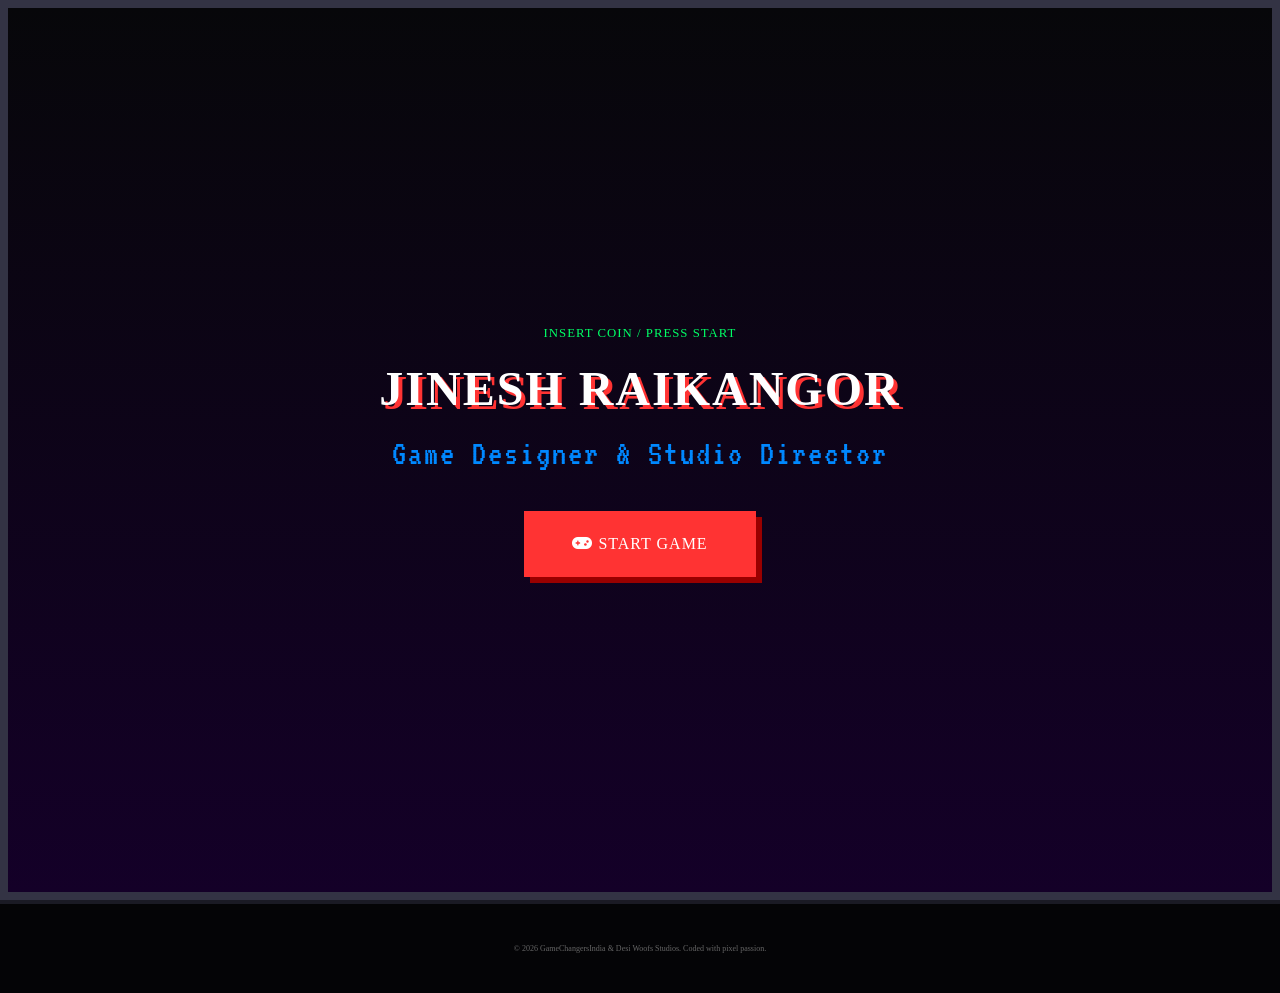
==== index.html @ b6e670d2 "push" ====
<!DOCTYPE html>
<html lang="en">
<head>
    <meta charset="UTF-8">
    <meta name="viewport" content="width=device-width, initial-scale=1.0">
    <title>Jinesh Raikangor | Game Designer & Developer RPG Portfolio</title>
    <link rel="stylesheet" href="style.css">
    <link rel="stylesheet" href="https://cdnjs.cloudflare.com/ajax/libs/font-awesome/6.4.0/css/all.min.css">
</head>
<body>

    <audio id="coin-sound" src="https://assets.mixkit.co/active_storage/sfx/2869/2869-preview.mp3"></audio>
    <audio id="select-sound" src="https://assets.mixkit.co/active_storage/sfx/2571/2571-preview.mp3"></audio>
    <audio id="level-up" src="https://assets.mixkit.co/active_storage/sfx/2703/2703-preview.mp3"></audio>

    <div id="start-screen" class="arcade-screen">
        <div class="start-content animate-float">
            <span class="pixel-sub animate-blink">INSERT COIN / PRESS START</span>
            <h1>JINESH RAIKANGOR</h1>
            <p>Game Designer & Studio Director</p>
            <button id="start-btn" class="arcade-btn"><i class="fa-solid fa-gamepad"></i> START GAME</button>
        </div>
    </div>

    <div id="main-hub" class="main-hub hidden animate-fade-in">
        
        <header class="hud-header pixel-box">
            <div class="hud-item player-tag"><i class="fa-solid fa-user"></i> LVL: Dev Director</div>
            
            <div class="hud-item xp-container">
                <span class="xp-label">XP:</span>
                <div class="xp-bar-bg">
                    <div id="xp-fill" class="xp-bar-fill" style="width: 0%;"></div>
                </div>
                <span id="xp-counter" class="xp-num">0%</span>
            </div>

            <div class="hud-item health">
                <i class="fa-solid fa-heart" style="color: #ff3b30;"></i>
                <i class="fa-solid fa-heart" style="color: #ff3b30;"></i>
                <i class="fa-solid fa-heart" style="color: #ff3b30;"></i>
            </div>
        </header>

        <main class="level-grid">
            
            <div class="level-node pixel-box" onclick="activateSection('profile-node', 'profile-modal')">
                <div class="node-icon"><i class="fa-solid fa-id-card"></i></div>
                <h3>PLAYER STATS (CV)</h3>
                <span id="profile-node" class="node-status">LOCKED</span>
            </div>

            <div class="level-node special-node pixel-box" onclick="activateSection('pitch-node', 'pitch-modal')">
                <div class="node-icon"><i class="fa-solid fa-clapperboard"></i></div>
                <h3>PITCH / INTRO DECK</h3>
                <span id="pitch-node" class="node-status">LOCKED</span>
            </div>

            <div class="level-node pixel-box" onclick="activateSection('xp-node', 'xp-modal')">
                <div class="node-icon"><i class="fa-solid fa-timeline"></i></div>
                <h3>QUEST LOG (XP)</h3>
                <span id="xp-node" class="node-status">LOCKED</span>
            </div>

            <div class="level-node pixel-box" onclick="activateSection('games-node', 'games-modal')">
                <div class="node-icon"><i class="fa-solid fa-headset"></i></div>
                <h3>INVENTORY (IPs)</h3>
                <span id="games-node" class="node-status">LOCKED</span>
            </div>

            <div class="level-node pixel-box" onclick="activateSection('gallery-node', 'gallery-modal')">
                <div class="node-icon"><i class="fa-solid fa-images"></i></div>
                <h3>DESIGN GALLERY</h3>
                <span id="gallery-node" class="node-status">LOCKED</span>
            </div>

            <div class="level-node pixel-box" onclick="activateSection('podcast-node', 'podcast-modal')">
                <div class="node-icon"><i class="fa-solid fa-microphone-lines"></i></div>
                <h3>THE PODCAST</h3>
                <span id="podcast-node" class="node-status">LOCKED</span>
            </div>

            <div class="level-node pixel-box" onclick="activateSection('certs-node', 'certs-modal')">
                <div class="node-icon"><i class="fa-solid fa-award"></i></div>
                <h3>ACHIEVEMENTS</h3>
                <span id="certs-node" class="node-status">LOCKED</span>
            </div>

            <div class="level-node pixel-box" onclick="activateSection('test-node', 'test-modal')">
                <div class="node-icon"><i class="fa-solid fa-comment-dots"></i></div>
                <h3>TAVERN (NPCs)</h3>
                <span id="test-node" class="node-status">LOCKED</span>
            </div>

        </main>

        <footer class="arcade-footer pixel-box">
            <div class="social-links">
                <a href="https://www.linkedin.com/in/jinesh-raikangor" target="_blank" class="social-icon" title="LinkedIn"><i class="fa-brands fa-linkedin"></i></a>
                <a href="mailto:jineshraikangor88@gmail.com" class="social-icon" title="Email"><i class="fa-solid fa-envelope"></i></a>
            </div>
            <button onclick="openModal('contact-modal')" class="arcade-btn-alt"><i class="fa-solid fa-envelope"></i> TRANSMIT MESSAGE</button>
        </footer>

    </div>

    <div id="profile-modal" class="modal">
        <div class="modal-content pixel-box animate-pop">
            <span class="close-btn" onclick="closeModal('profile-modal')">&times;</span>
            <h2><i class="fa-solid fa-user"></i> Player Profile (CV)</h2>
            <div class="profile-content">
                <img src="public/Images/profile.jpg" alt="Jinesh Raikangor" class="profile-img">
                <div class="profile-text">
                    <p>Impact-driven social entrepreneur and game developer with a proven track record in creating purpose-led, culturally immersive games.</p>
                    <p>Founder of GameChangersIndia, combining game design with social innovation. Official Xbox Partner.</p>
                    <a href="path_to_your_cv.pdf" download="Jinesh_Raikangor_CV.pdf" class="arcade-btn" style="margin-top:20px; display:inline-block;"><i class="fa-solid fa-download"></i> GET RESUME</a>
                </div>
            </div>
        </div>
    </div>

    <div id="pitch-modal" class="modal">
        <div class="modal-content pixel-box wide-modal animate-pop">
            <span class="close-btn" onclick="closeModal('pitch-modal')">&times;</span>
            <h2><i class="fa-solid fa-clapperboard"></i> Intro / Pitch Cutscene</h2>
            <div class="video-wrapper">
                <iframe width="100%" height="450" src="https://www.youtube.com/embed/dQw4w9WgXcQ?autoplay=1" title="Pitch Trailer Video" frameborder="0" allow="accelerometer; autoplay; clipboard-write; encrypted-media; gyroscope; picture-in-picture; web-share" allowfullscreen></iframe>
            </div>
        </div>
    </div>

    <div id="xp-modal" class="modal">
        <div class="modal-content pixel-box wide-modal animate-pop">
            <span class="close-btn" onclick="closeModal('xp-modal')">&times;</span>
            <h2><i class="fa-solid fa-timeline"></i> Quest Log (Experience Timeline)</h2>
            <div class="timeline-grid">
                <div class="timeline-card pixel-box">
                    <h4>Founder</h4>
                    <h5>Desi Woofs Studios | Feb 2024 - Present</h5>
                    <p>Visionary initiative dedicated to crafting games with a social impact.</p>
                </div>
                <div class="timeline-card pixel-box">
                    <h4>Community Manager (Internship)</h4>
                    <h5>Bornmonkie | Mar 2023 - May 2023</h5>
                    <p>Public Relations & CRM.</p>
                </div>
                <div class="timeline-card pixel-box">
                    <h4>Game Designer & Content Creator (Internship)</h4>
                    <h5>Gamestacy | Nov 2022 - Mar 2023</h5>
                    <p>Contributed to Influenzer and Boom Ball (1M+ downloads).</p>
                </div>
                <div class="timeline-card pixel-box">
                    <h4>Live Streaming & Podcast</h4>
                    <h5>Crater.Club | Sep 2022 - Mar 2023</h5>
                </div>
                <div class="timeline-card pixel-box">
                    <h4>Podcaster & Founder</h4>
                    <h5>Gamedev Show | Jun 2020 - Present</h5>
                </div>
            </div>
        </div>
    </div>

    <div id="games-modal" class="modal">
        <div class="modal-content pixel-box wide-modal animate-pop">
            <span class="close-btn" onclick="closeModal('games-modal')">&times;</span>
            <h2><i class="fa-solid fa-headset"></i> Shipped Games Inventory</h2>
            <div class="game-grid">
                <div class="game-card pixel-box" onclick="openSubMenu('sermon-sub')">
                    <img src="public/Images/image (1).png" alt="Sermon">
                    <p>📖 <strong>Sermon</strong> (Horror Demo)</p>
                </div>
                <div class="game-card pixel-box" onclick="openSubMenu('desi-sub')">
                    <img src="public/Images/doogies.jpg" alt="Desi Woofs">
                    <p>🐾 <strong>Desi Woofs</strong> (Co-op Puzzles)</p>
                </div>
                <div class="game-card pixel-box" onclick="openSubMenu('boom-sub')">
                    <img src="public/Images/game 3.png" alt="Boom Ball">
                    <p>🔴 <strong>Boom Ball</strong> (1M+ downloads)</p>
                </div>
                <div class="game-card pixel-box" onclick="openSubMenu('inf-sub')">
                    <img src="public/Images/game 5.png" alt="Influenzer">
                    <p>📱 <strong>Influenzer</strong> (Social Media)</p>
                </div>
            </div>
        </div>
    </div>

    <div id="gallery-modal" class="modal">
        <div class="modal-content pixel-box wide-modal animate-pop">
            <span class="close-btn" onclick="closeModal('gallery-modal')">&times;</span>
            <h2><i class="fa-solid fa-images"></i> Design & Work Gallery</h2>
            <div class="gallery-grid">
                <div class="gal-item pixel-box" onclick="openLightbox('public/Images/mascot.jpg')">
                    <img src="public/Images/mascot.jpg" alt="Mascot Art">
                    <p>Mascot Concept</p>
                </div>
                <div class="gal-item pixel-box" onclick="openLightbox('public/Images/rickshaw.png')">
                    <img src="public/Images/rickshaw.png" alt="Rickshaw Design">
                    <p>Auto Rickshaw Asset</p>
                </div>
                <div class="gal-item pixel-box" onclick="openLightbox('public/Images/Raja.png')">
                    <img src="public/Images/Raja.png" alt="Raja Art">
                    <p>Raja Design Work</p>
                </div>
                <div class="gal-item pixel-box" onclick="openLightbox('public/Images/Gullu.png')">
                    <img src="public/Images/Gullu.png" alt="Gullu Character">
                    <p>Gullu Character Model</p>
                </div>
            </div>
        </div>
    </div>

    <div id="sermon-sub" class="modal sub-modal">
        <div class="modal-content pixel-box animate-pop">
            <span class="close-btn" onclick="closeSubMenu('sermon-sub')">&times;</span>
            <h2>📖 Sermon (Psychological Horror)</h2>
            <div class="screenshot-slider">
                <img src="public/Images/WRET.png" alt="Sermon Environment" onclick="openLightbox(this.src)">
                <img src="public/Images/Sermon.png" alt="Sermon UI" onclick="openLightbox(this.src)">
            </div>
            <a href="https://troj4nblazing.itch.io/sermon" target="_blank" class="arcade-btn" style="font-size: 0.65rem; margin-top: 20px;">PLAY DEMO ON ITCH.IO</a>
        </div>
    </div>

    <div id="desi-sub" class="modal sub-modal">
        <div class="modal-content pixel-box animate-pop">
            <span class="close-btn" onclick="closeSubMenu('desi-sub')">&times;</span>
            <h2>🐾 Desi Woofs (Co-Op Adventure)</h2>
            <div class="screenshot-slider">
                <img src="public/Images/Screenshot 2026-03-20 154927.png" alt="Desi Woofs Concept" onclick="openLightbox(this.src)">
                <img src="public/Images/Screenshot 2026-03-26 162558.png" alt="Desi Woofs Street" onclick="openLightbox(this.src)">
                <img src="public/Images/Screenshot 2026-03-26 163345.png" alt="Desi Woofs Scene" onclick="openLightbox(this.src)">
            </div>
        </div>
    </div>

    <div id="boom-sub" class="modal sub-modal">
        <div class="modal-content pixel-box animate-pop">
            <span class="close-btn" onclick="closeSubMenu('boom-sub')">&times;</span>
            <h2>🔴 Boom Ball</h2>
            <div class="screenshot-slider">
                <img src="public/Images/game 3.png" alt="Boom ball gameplay" onclick="openLightbox(this.src)">
            </div>
            <p style="font-size: 1.2rem; margin-top:15px;">Achieved 1 Million+ Downloads globally.</p>
        </div>
    </div>

    <div id="inf-sub" class="modal sub-modal">
        <div class="modal-content pixel-box animate-pop">
            <span class="close-btn" onclick="closeSubMenu('inf-sub')">&times;</span>
            <h2>📱 Influenzer: Social Media</h2>
            <div class="screenshot-slider">
                <img src="public/Images/game 5.png" alt="Influenzer menu" onclick="openLightbox(this.src)">
            </div>
            <p style="font-size: 1.2rem; margin-top:15px;">Co-developed alongside publisher Kwalee.</p>
        </div>
    </div>

    <div id="lightbox-modal" class="modal lightbox-backdrop" onclick="closeLightbox()">
        <span class="close-btn" onclick="closeLightbox()">&times;</span>
        <img id="lightbox-img" class="lightbox-img-content" src="" alt="Enlarged Visual">
    </div>

    <div id="podcast-modal" class="modal">
        <div class="modal-content pixel-box wide-modal animate-pop">
            <span class="close-btn" onclick="closeModal('podcast-modal')">&times;</span>
            <h2><i class="fa-solid fa-microphone-lines"></i> The Indian GameDev Show</h2>
            <p style="font-size:1.2rem;">India's premier games industry podcast featuring global gaming leaders.</p>
            <div class="podcast-videos">
                <iframe width="100%" height="250" src="https://www.youtube.com/embed/jfB5p1pndg8" title="Podcast Episode" frameborder="0" allowfullscreen></iframe>
                <iframe width="100%" height="250" src="https://www.youtube.com/embed/dQw4w9WgXcQ" title="Podcast Episode 2" frameborder="0" allowfullscreen></iframe>
            </div>
            <div style="margin-top:20px;">
               <img src="public/Images/podcast 2.jpg" style="width: 45%; border: 2px solid #0f0;" onclick="openLightbox(this.src)">
               <img src="public/Images/podcast 4.jpg" style="width: 45%; border: 2px solid #0f0;" onclick="openLightbox(this.src)">
            </div>
        </div>
    </div>

    <div id="certs-modal" class="modal">
        <div class="modal-content pixel-box wide-modal animate-pop">
            <span class="close-btn" onclick="closeModal('certs-modal')">&times;</span>
            <h2><i class="fa-solid fa-award"></i> Certificates & International Stages</h2>
            <div class="certs-grid">
                <div class="cert-item pixel-box" onclick="openLightbox('public/Images/DESI WOOF - A COOP GAME - EXPERT .png')">
                    <img src="public/Images/DESI WOOF - A COOP GAME - EXPERT .png" alt="Games For Change Finalist">
                    <p>G4C Finalist Certificate</p>
                </div>
                <div class="cert-item pixel-box" onclick="openLightbox('public/Images/SXSW 2.jpg')">
                    <img src="public/Images/SXSW 2.jpg" alt="SXSW Sydney Panel">
                    <p>SXSW Sydney Stage Panel</p>
                </div>
            </div>
        </div>
    </div>

    <div id="test-modal" class="modal">
        <div class="modal-content pixel-box animate-pop">
            <span class="close-btn" onclick="closeModal('test-modal')">&times;</span>
            <h2><i class="fa-solid fa-comment-dots"></i> NPC Validation / Testimonials</h2>
            <blockquote>
                <p>"Jinesh is a dynamic young entrepreneur and a rising star in India's game development community..."</p>
                <footer>— Tania Hack, Senior Director of International Partnerships, Games for Change</footer>
            </blockquote>
            <blockquote>
                <p>"Personally appreciated by the CEO of Twitch during SXSW; received validation for my startup..."</p>
                <footer>— CEO of Twitch</footer>
            </blockquote>
            <div style="text-align:center; margin-top:20px;">
                <img src="public/Images/tania.jpeg" alt="Tania Hack" style="width: 100px; height:100px; border-radius:50%; border: 4px solid #00ff66;">
            </div>
        </div>
    </div>

    <div id="contact-modal" class="modal">
        <div class="modal-content pixel-box animate-pop">
            <span class="close-btn" onclick="closeModal('contact-modal')">&times;</span>
            <h2><i class="fa-solid fa-envelope"></i> Transmit Transmission</h2>
            <form class="contact-form" onsubmit="alert('TRANSMISSION RECEIVED. CONTROLLER WILL REPLY SHORTLY!'); closeModal('contact-modal'); return false;">
                <input type="text" placeholder="ENTER CALLSIGN/NAME" required>
                <input type="email" placeholder="ENTER TRANSMITTER FREQUENCY (EMAIL)" required>
                <textarea rows="3" placeholder="MESSAGE..." required></textarea>
                <button type="submit" class="arcade-btn">SEND TRANSMISSION</button>
            </form>
        </div>
    </div>

    <footer>
        <p>&copy; 2026 GameChangersIndia & Desi Woofs Studios. Coded with pixel passion.</p>
    </footer>

    <script src="main.js"></script>
</body>
</html>
---- style.css ----
@import url('https://fonts.googleapis.com/css2?family=Press+Start+5P&family=VT323&family=Inter:wght@300;400;600;700&display=swap');

:root {
    --arcade-bg: #0b0b10;
    --arcade-green: #00ff66;
    --arcade-blue: #0088ff;
    --arcade-red: #ff3333;
    --pixel-font: 'Press Start 5P', cursive;
    --hand-font: 'VT323', monospace;
    --text-font: 'Inter', sans-serif;
}

* {
    margin: 0;
    padding: 0;
    box-sizing: border-box;
}

body {
    background-color: #040406;
    color: #ffffff;
    font-family: var(--hand-font);
    overflow-x: hidden;
    min-height: 100vh;
}

.hidden { display: none !important; }
audio { display: none; }

/* Interactive pixelated UI borders */
.pixel-box {
    background: #09090c;
    border: 6px solid #1f1f2e;
    box-shadow: inset 0 0 0 4px #000000;
}

/* Gameplay Animation Assets */
.animate-blink { animation: blink 1s step-end infinite; }
.animate-float { animation: floatBox 3s ease-in-out infinite; }
.animate-drop { animation: dropIn 0.5s ease-in-out; }
.animate-up { animation: fadeInUp 0.5s ease-in-out; }
.animate-pop { animation: popIn 0.3s cubic-bezier(0.175, 0.885, 0.32, 1.275); }
.animate-fade-in { animation: fadeIn 0.8s ease-in; }

@keyframes blink { 50% { opacity: 0.0; } }
@keyframes floatBox { 0%, 100% { transform: translateY(0); } 50% { transform: translateY(-8px); } }
@keyframes dropIn { 0% { transform: translateY(-30px); opacity: 0; } 100% { transform: translateY(0); opacity: 1; } }
@keyframes fadeInUp { 0% { transform: translateY(30px); opacity: 0; } 100% { transform: translateY(0); opacity: 1; } }
@keyframes popIn { 0% { transform: scale(0.7); opacity: 0; } 100% { transform: scale(1); opacity: 1; } }
@keyframes fadeIn { 0% { opacity: 0; } 100% { opacity: 1; } }

/* Arcade Start Screen */
.arcade-screen {
    height: 100vh;
    display: flex;
    justify-content: center;
    align-items: center;
    text-align: center;
    background: linear-gradient(to bottom, #07070a, #140028);
    border: 8px solid #333344;
}

.start-content { max-width: 600px; padding: 0 20px; }

.start-content h1 {
    font-size: 3rem;
    margin: 20px 0;
    font-family: var(--pixel-font);
    color: #ffffff;
    text-shadow: 4px 4px 0 var(--arcade-red);
    letter-spacing: 2px;
}

.pixel-sub {
    font-family: var(--pixel-font);
    font-size: 0.8rem;
    color: var(--arcade-green);
    letter-spacing: 1px;
}

.start-content p {
    font-size: 2.2rem;
    color: var(--arcade-blue);
    margin-bottom: 40px;
    letter-spacing: 2px;
}

/* Button UI assets */
.arcade-btn {
    font-family: var(--pixel-font);
    background: var(--arcade-red);
    color: #ffffff;
    border: none;
    padding: 24px 48px;
    font-size: 1rem;
    cursor: pointer;
    box-shadow: 6px 6px 0px #990000;
    transition: all 0.1s;
    letter-spacing: 1px;
}
.arcade-btn:hover { background: #ff5555; }
.arcade-btn:active {
    transform: translate(4px, 4px);
    box-shadow: 2px 2px 0px #990000;
}

.arcade-btn-alt {
    font-family: var(--pixel-font);
    background: var(--arcade-blue);
    color: #ffffff;
    border: none;
    padding: 16px 32px;
    font-size: 0.85rem;
    cursor: pointer;
    box-shadow: 4px 4px 0px #0055bb;
    transition: all 0.1s;
}
.arcade-btn-alt:hover { background: #33a1ff; }
.arcade-btn-alt:active { transform: translate(2px, 2px); box-shadow: 1px 1px 0px #0055bb; }

/* HUD Header */
.hud-header {
    display: flex;
    justify-content: space-between;
    font-family: var(--pixel-font);
    font-size: 0.9rem;
    background: #000000;
    border-bottom: 4px solid #333344;
    padding: 24px;
    color: #ffffff;
    align-items: center;
}
.hud-item { display: flex; align-items: center; gap: 8px; }
.hud-item i { font-size: 1.2rem; }

/* RPG Level Up Bar */
.xp-container { display: flex; align-items: center; gap: 12px; font-family: var(--pixel-font); font-size: 0.6rem; }
.xp-bar-bg { width: 200px; height: 16px; background: #222; border: 2px solid #555; position: relative; }
.xp-bar-fill { height: 100%; background: var(--arcade-green); width: 0%; transition: width 0.4s ease-in-out; }
.xp-num { color: var(--arcade-green); width: 40px; }

/* Overworld Level Select System */
.main-hub { display: flex; flex-direction: column; min-height: 100vh; }

.level-grid {
    display: grid;
    grid-template-columns: repeat(4, 1fr);
    gap: 30px;
    max-width: 1300px;
    margin: 40px auto;
    flex-grow: 1;
    width: 100%;
    padding: 0 20px;
}

.level-node {
    background: #121218;
    border: 4px solid #333344;
    padding: 32px 20px;
    text-align: center;
    cursor: pointer;
    transition: all 0.25s cubic-bezier(0.175, 0.885, 0.32, 1.275);
    display: flex;
    flex-direction: column;
    align-items: center;
    justify-content: center;
}

.level-node:hover {
    border-color: var(--arcade-green);
    transform: scale(1.06) translateY(-4px);
    box-shadow: 0 0 25px rgba(0, 255, 102, 0.25);
}

.level-node.unlocked {
    border-color: var(--arcade-blue);
}

.special-node { border: 4px dashed var(--arcade-red); }
.special-node:hover {
    border-color: var(--arcade-red);
    box-shadow: 0 0 25px rgba(255, 51, 51, 0.25);
}

.node-icon i { font-size: 3.5rem; margin-bottom: 24px; color: #fff; }

.level-node h3 {
    font-family: var(--pixel-font);
    font-size: 0.68rem;
    margin-bottom: 16px;
    color: #eee;
    line-height: 1.4;
    letter-spacing: 1px;
}

.node-status {
    font-family: var(--pixel-font);
    font-size: 0.65rem;
    background: #20202a;
    padding: 6px 12px;
    color: #8e8e93;
    border: 1px solid #333;
}

.node-status.unlocked-status { background: rgba(0,136,255,0.2); color: var(--arcade-blue); border-color: var(--arcade-blue); }

/* Arcade Footer */
.arcade-footer {
    text-align: center;
    padding: 40px 20px;
    background: rgba(0,0,0,0.4);
    border-top: 4px solid #1a1a24;
    display: flex;
    flex-direction: column;
    align-items: center;
    gap: 24px;
}
.social-links { display: flex; gap: 24px; }
.social-icon {
    width: 54px; height: 54px; display: flex; align-items: center; justify-content: center;
    background: #12121a; border: 2px solid #333; color: white; font-size: 1.6rem; text-decoration: none;
    transition: all 0.2s;
}
.social-icon:hover {
    background: var(--arcade-blue);
    border-color: var(--arcade-blue);
    transform: translateY(-4px);
    box-shadow: 0 0 10px rgba(0, 136, 255, 0.4);
}

/* Menus / Modals Panel */
.modal {
    display: none;
    position: fixed;
    z-index: 100;
    left: 0; top: 0; width: 100%; height: 100%;
    background-color: rgba(0, 0, 0, 0.95);
    overflow-y: auto;
}
.sub-modal { z-index: 105 !important; background: rgba(0, 0, 0, 0.6); }

.modal-content {
    background: #111116;
    margin: 5% auto;
    padding: 60px;
    border: 8px solid #ffffff;
    width: 55%;
    position: relative;
    text-align: center;
}
.wide-modal { width: 75% !important; }

.close-btn {
    color: #888888;
    position: absolute;
    top: 15px; right: 25px;
    font-size: 3.5rem;
    font-weight: bold;
    cursor: pointer;
    font-family: var(--pixel-font);
    transition: 0.1s;
}
.close-btn:hover { color: var(--arcade-red); }

/* In-inventory Modal Elements */
.modal-content h2 { font-family: var(--pixel-font); font-size: 1.25rem; margin-bottom: 32px; color: #fff; letter-spacing: 1px;}
.modal-content p { font-family: var(--hand-font); font-size: 2.6rem; line-height: 1.5; color: #ccc; }

.profile-content { display: flex; gap: 40px; align-items: center; margin-top: 20px; text-align: left; }
.profile-img { width: 220px; height: 220px; object-fit: cover; border: 6px solid #fff; box-shadow: 5px 5px 0px #333; }
.profile-text p { font-size: 2.2rem; }

/* Timelines & Cards */
.timeline-grid { display: flex; flex-direction: column; gap: 20px; text-align: left; max-height: 50vh; overflow-y: auto; padding-right: 10px;}
.timeline-card { background: #1a1a24; border: 3px solid #333; padding: 20px; }
.timeline-card h4 { font-family: var(--text-font); font-size: 1.4rem; color: var(--arcade-green); }
.timeline-card h5 { font-family: var(--hand-font); font-size: 2rem; color: #fff; }
.timeline-card p { font-family: var(--hand-font); font-size: 1.8rem; color: #aaa; margin-top: 5px; }

.edu-card { background: #1a1a24; border: 4px solid var(--arcade-blue); padding: 30px; text-align: left; }
.edu-card h3 { font-size: 2rem; color: #fff; font-family: var(--hand-font); }
.edu-card p { font-size: 1.6rem; margin: 5px 0; }

/* Grid systems inside menus */
.game-grid { display: grid; grid-template-columns: repeat(4, 1fr); gap: 24px; }
@media(max-width: 900px) { .game-grid { grid-template-columns: 1fr 1fr; } }
.game-card { 
    border: 4px solid #333; padding: 20px; text-align: center; cursor: pointer; 
    background: #171722; transition: 0.2s; display:flex; flex-direction:column; justify-content:space-between;
}
.game-card:hover { border-color: var(--arcade-green); background: #000; transform: translateY(-4px); }
.game-card img { width: 100%; height: 130px; object-fit: cover; margin-bottom: 16px; border: 2px solid #222; }
.game-card p { font-family: var(--pixel-font); font-size: 0.55rem; color: #eee; line-height: 1.3; }

.gallery-grid { display: grid; grid-template-columns: repeat(4, 1fr); gap: 24px; }
@media(max-width: 900px) { .gallery-grid { grid-template-columns: 1fr 1fr; } }
.gal-item { border: 4px solid #333; padding: 15px; text-align: center; cursor: pointer; background: #111; }
.gal-item:hover { border-color: var(--arcade-red); }
.gal-item img { width: 100%; height: 120px; object-fit: cover; border: 1px solid #444; }
.gal-item p { font-family: var(--pixel-font); font-size: 0.5rem; margin-top: 10px; color: #bbb; }

.screenshot-slider { display: flex; gap: 20px; overflow-x: auto; padding: 16px 0; }
.screenshot-slider img { height: 320px; object-fit: contain; border: 4px solid #333; cursor: pointer; }
.screenshot-slider img:hover { border-color: var(--arcade-blue); }

.certs-grid { display: grid; grid-template-columns: 1fr 1fr; gap: 24px; }
.cert-item img { width: 100%; height: auto; border: 4px solid #333; cursor: pointer; }
.cert-item img:hover { border-color: var(--arcade-green); }
.cert-item p { font-family: var(--hand-font); font-size: 2rem; margin-top: 10px; color: #aaa; }

/* Dialogue Logs */
blockquote {
    border-left: 6px solid var(--arcade-blue);
    padding-left: 24px;
    margin: 32px 0;
    font-family: var(--hand-font);
    font-size: 2.6rem;
    color: #bbb;
    text-align: left;
}
blockquote footer {
    font-size: 1.8rem;
    color: var(--arcade-green);
    margin-top: 12px;
    font-family: var(--pixel-font);
}

.contact-form { display: flex; flex-direction: column; gap: 24px; margin-top: 32px; }
.contact-form input, .contact-form textarea {
    font-family: var(--hand-font); font-size: 2.2rem;
    background: #000; border: 4px solid #333; color: #fff; padding: 16px;
    width: 100%;
}
.contact-form input:focus, .contact-form textarea:focus { border-color: var(--arcade-green); outline: none; }

/* Visual Popups (Lightbox) */
.lightbox-backdrop { background: rgba(0, 0, 0, 0.98) !important; }
.lightbox-img-content { margin: auto; display: block; max-width: 85%; max-height: 85vh; object-fit: contain; border: 6px solid #fff; }

.podcast-videos { display: grid; grid-template-columns: 1fr 1fr; gap: 24px; margin-top: 24px; }
.podcast-videos iframe { border: 4px solid #222; }

footer { padding: 40px 20px; text-align: center; border-top: 4px solid #1a1a24; font-family: var(--pixel-font); font-size: 0.5rem; color: #666; }

@media(max-width: 1200px) {
    .level-grid { grid-template-columns: repeat(3, 1fr); }
}
@media(max-width: 900px) {
    .level-grid { grid-template-columns: 1fr 1fr; }
    .modal-content { width: 90%; margin: 15% auto; padding: 30px; }
    .profile-content { flex-direction: column; text-align: center; }
}
@media(max-width: 600px) {
    .level-grid { grid-template-columns: 1fr; }
    .hud-header { font-size: 0.75rem; padding: 16px; }
    .game-grid { grid-template-columns: 1fr; }
    .podcast-videos { grid-template-columns: 1fr; }
}
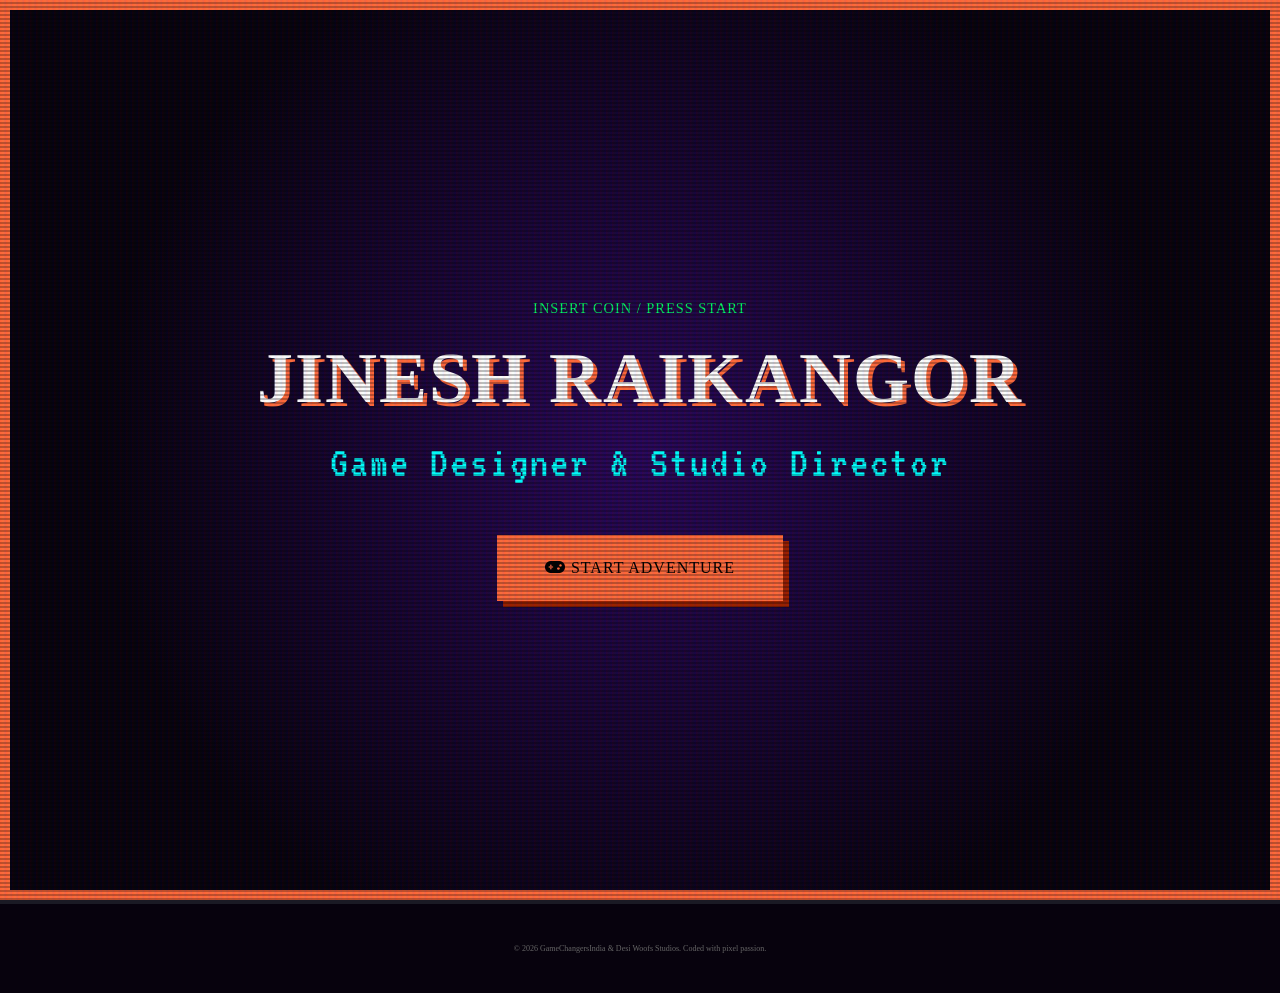
==== commit 3f0d7a91: "dds" ====
--- a/index.html
+++ b/index.html
@@ -3,22 +3,24 @@
 <head>
     <meta charset="UTF-8">
     <meta name="viewport" content="width=device-width, initial-scale=1.0">
-    <title>Jinesh Raikangor | Game Designer & Developer RPG Portfolio</title>
+    <meta name="description" content="Award-winning Portfolio of Jinesh Raikangor - Founder of Desi Woofs Studios & GameChangersIndia, Official ID@Xbox Partner, SXSW Speaker.">
+    <title>Jinesh Raikangor | Game Designer & Developer Portfolio</title>
     <link rel="stylesheet" href="style.css">
+    <link rel="preconnect" href="https://fonts.googleapis.com">
+    <link rel="preconnect" href="https://fonts.gstatic.com" crossorigin>
+    <link href="https://fonts.googleapis.com/css2?family=Cinzel:wght@500;700&family=Inter:wght@300;400;600&family=VT323&display=swap" rel="stylesheet">
     <link rel="stylesheet" href="https://cdnjs.cloudflare.com/ajax/libs/font-awesome/6.4.0/css/all.min.css">
 </head>
 <body>
 
-    <audio id="coin-sound" src="https://assets.mixkit.co/active_storage/sfx/2869/2869-preview.mp3"></audio>
-    <audio id="select-sound" src="https://assets.mixkit.co/active_storage/sfx/2571/2571-preview.mp3"></audio>
-    <audio id="level-up" src="https://assets.mixkit.co/active_storage/sfx/2703/2703-preview.mp3"></audio>
+    <div class="crt-overlay"></div>
 
     <div id="start-screen" class="arcade-screen">
         <div class="start-content animate-float">
             <span class="pixel-sub animate-blink">INSERT COIN / PRESS START</span>
             <h1>JINESH RAIKANGOR</h1>
             <p>Game Designer & Studio Director</p>
-            <button id="start-btn" class="arcade-btn"><i class="fa-solid fa-gamepad"></i> START GAME</button>
+            <button id="start-btn" class="arcade-btn"><i class="fa-solid fa-gamepad"></i> START ADVENTURE</button>
         </div>
     </div>
 
@@ -45,61 +47,66 @@
         <main class="level-grid">
             
             <div class="level-node pixel-box" onclick="activateSection('profile-node', 'profile-modal')">
-                <div class="node-icon"><i class="fa-solid fa-id-card"></i></div>
-                <h3>PLAYER STATS (CV)</h3>
+                <div class="node-icon"><i class="fa-solid fa-house-chimney"></i></div>
+                <h3>🏠 HOME TOWN</h3>
                 <span id="profile-node" class="node-status">LOCKED</span>
             </div>
 
-            <div class="level-node special-node pixel-box" onclick="activateSection('pitch-node', 'pitch-modal')">
-                <div class="node-icon"><i class="fa-solid fa-clapperboard"></i></div>
-                <h3>PITCH / INTRO DECK</h3>
-                <span id="pitch-node" class="node-status">LOCKED</span>
-            </div>
-
-            <div class="level-node pixel-box" onclick="activateSection('xp-node', 'xp-modal')">
-                <div class="node-icon"><i class="fa-solid fa-timeline"></i></div>
-                <h3>QUEST LOG (XP)</h3>
-                <span id="xp-node" class="node-status">LOCKED</span>
-            </div>
-
-            <div class="level-node pixel-box" onclick="activateSection('games-node', 'games-modal')">
-                <div class="node-icon"><i class="fa-solid fa-headset"></i></div>
-                <h3>INVENTORY (IPs)</h3>
+            <div class="level-node pixel-box" onclick="activateSection('edu-node', 'edu-modal')">
+                <div class="node-icon"><i class="fa-solid fa-graduation-cap"></i></div>
+                <h3>🎓 ACADEMY</h3>
+                <span id="edu-node" class="node-status">LOCKED</span>
+            </div>
+
+            <div class="level-node special-node pixel-box" onclick="activateSection('games-node', 'games-modal')">
+                <div class="node-icon"><i class="fa-solid fa-gamepad"></i></div>
+                <h3>🕹️ STUDIO DISTRICT</h3>
                 <span id="games-node" class="node-status">LOCKED</span>
             </div>
 
             <div class="level-node pixel-box" onclick="activateSection('gallery-node', 'gallery-modal')">
                 <div class="node-icon"><i class="fa-solid fa-images"></i></div>
-                <h3>DESIGN GALLERY</h3>
+                <h3>🎨 DESIGN GALLERY</h3>
                 <span id="gallery-node" class="node-status">LOCKED</span>
             </div>
 
             <div class="level-node pixel-box" onclick="activateSection('podcast-node', 'podcast-modal')">
-                <div class="node-icon"><i class="fa-solid fa-microphone-lines"></i></div>
-                <h3>THE PODCAST</h3>
+                <div class="node-icon"><i class="fa-solid fa-mug-saucer"></i></div>
+                <h3>☕ PODCAST CAFÉ</h3>
                 <span id="podcast-node" class="node-status">LOCKED</span>
             </div>
 
             <div class="level-node pixel-box" onclick="activateSection('certs-node', 'certs-modal')">
-                <div class="node-icon"><i class="fa-solid fa-award"></i></div>
-                <h3>ACHIEVEMENTS</h3>
+                <div class="node-icon"><i class="fa-solid fa-torii-gate"></i></div>
+                <h3>⛩️ ACHIEVE TEMPLE</h3>
                 <span id="certs-node" class="node-status">LOCKED</span>
             </div>
 
-            <div class="level-node pixel-box" onclick="activateSection('test-node', 'test-modal')">
-                <div class="node-icon"><i class="fa-solid fa-comment-dots"></i></div>
-                <h3>TAVERN (NPCs)</h3>
-                <span id="test-node" class="node-status">LOCKED</span>
+            <div class="level-node pixel-box" onclick="activateSection('xp-node', 'xp-modal')">
+                <div class="node-icon"><i class="fa-solid fa-scroll"></i></div>
+                <h3>📜 QUEST BOARD</h3>
+                <span id="xp-node" class="node-status">LOCKED</span>
+            </div>
+
+            <div class="level-node pixel-box" onclick="activateSection('secret-node', 'secretModal')">
+                <div class="node-icon"><i class="fa-solid fa-key"></i></div>
+                <h3>🗝️ SECRET ROOM</h3>
+                <span id="secret-node" class="node-status">LOCKED</span>
             </div>
 
         </main>
+
+        <div class="companion-guide animate-float" onclick="alert('Bark! Click the arcade nodes to explore my gamedev journey and unlock achievements!')">
+            <img src="Images/mascot.jpg" alt="Pixel Dog Companion">
+            <div class="dialogue-bubble">Bark! Welcome to my Level-Select! Click nodes to level up!</div>
+        </div>
 
         <footer class="arcade-footer pixel-box">
             <div class="social-links">
                 <a href="https://www.linkedin.com/in/jinesh-raikangor" target="_blank" class="social-icon" title="LinkedIn"><i class="fa-brands fa-linkedin"></i></a>
                 <a href="mailto:jineshraikangor88@gmail.com" class="social-icon" title="Email"><i class="fa-solid fa-envelope"></i></a>
             </div>
-            <button onclick="openModal('contact-modal')" class="arcade-btn-alt"><i class="fa-solid fa-envelope"></i> TRANSMIT MESSAGE</button>
+            <button onclick="openModal('contact-modal')" class="arcade-btn-alt"><i class="fa-solid fa-envelope"></i> TRANSMIT TRANSMISSION</button>
         </footer>
 
     </div>
@@ -107,56 +114,25 @@
     <div id="profile-modal" class="modal">
         <div class="modal-content pixel-box animate-pop">
             <span class="close-btn" onclick="closeModal('profile-modal')">&times;</span>
-            <h2><i class="fa-solid fa-user"></i> Player Profile (CV)</h2>
+            <h2><i class="fa-solid fa-house-chimney"></i> Home Town (Story Origin)</h2>
             <div class="profile-content">
-                <img src="public/Images/profile.jpg" alt="Jinesh Raikangor" class="profile-img">
+                <img src="Images/profile.jpg" alt="Jinesh Raikangor" class="profile-img">
                 <div class="profile-text">
                     <p>Impact-driven social entrepreneur and game developer with a proven track record in creating purpose-led, culturally immersive games.</p>
-                    <p>Founder of GameChangersIndia, combining game design with social innovation. Official Xbox Partner.</p>
-                    <a href="path_to_your_cv.pdf" download="Jinesh_Raikangor_CV.pdf" class="arcade-btn" style="margin-top:20px; display:inline-block;"><i class="fa-solid fa-download"></i> GET RESUME</a>
-                </div>
-            </div>
-        </div>
-    </div>
-
-    <div id="pitch-modal" class="modal">
-        <div class="modal-content pixel-box wide-modal animate-pop">
-            <span class="close-btn" onclick="closeModal('pitch-modal')">&times;</span>
-            <h2><i class="fa-solid fa-clapperboard"></i> Intro / Pitch Cutscene</h2>
-            <div class="video-wrapper">
-                <iframe width="100%" height="450" src="https://www.youtube.com/embed/dQw4w9WgXcQ?autoplay=1" title="Pitch Trailer Video" frameborder="0" allow="accelerometer; autoplay; clipboard-write; encrypted-media; gyroscope; picture-in-picture; web-share" allowfullscreen></iframe>
-            </div>
-        </div>
-    </div>
-
-    <div id="xp-modal" class="modal">
-        <div class="modal-content pixel-box wide-modal animate-pop">
-            <span class="close-btn" onclick="closeModal('xp-modal')">&times;</span>
-            <h2><i class="fa-solid fa-timeline"></i> Quest Log (Experience Timeline)</h2>
-            <div class="timeline-grid">
-                <div class="timeline-card pixel-box">
-                    <h4>Founder</h4>
-                    <h5>Desi Woofs Studios | Feb 2024 - Present</h5>
-                    <p>Visionary initiative dedicated to crafting games with a social impact.</p>
-                </div>
-                <div class="timeline-card pixel-box">
-                    <h4>Community Manager (Internship)</h4>
-                    <h5>Bornmonkie | Mar 2023 - May 2023</h5>
-                    <p>Public Relations & CRM.</p>
-                </div>
-                <div class="timeline-card pixel-box">
-                    <h4>Game Designer & Content Creator (Internship)</h4>
-                    <h5>Gamestacy | Nov 2022 - Mar 2023</h5>
-                    <p>Contributed to Influenzer and Boom Ball (1M+ downloads).</p>
-                </div>
-                <div class="timeline-card pixel-box">
-                    <h4>Live Streaming & Podcast</h4>
-                    <h5>Crater.Club | Sep 2022 - Mar 2023</h5>
-                </div>
-                <div class="timeline-card pixel-box">
-                    <h4>Podcaster & Founder</h4>
-                    <h5>Gamedev Show | Jun 2020 - Present</h5>
-                </div>
+                    <p>Residing near Somnath, Gujarat, I founded GameChangersIndia & Desi Woofs Studios, creating systems that combine game design with social innovation.</p>
+                </div>
+            </div>
+        </div>
+    </div>
+
+    <div id="edu-modal" class="modal">
+        <div class="modal-content pixel-box animate-pop">
+            <span class="close-btn" onclick="closeModal('edu-modal')">&times;</span>
+            <h2><i class="fa-solid fa-graduation-cap"></i> Academy (Education)</h2>
+            <div class="edu-card pixel-box">
+                <h3>Jawaharlal Nehru Architecture and Fine Arts University</h3>
+                <p>Bachelor's in Computer Science & Game Development</p>
+                <span class="node-status">Oct 2022 - Apr 2026</span>
             </div>
         </div>
     </div>
@@ -164,24 +140,27 @@
     <div id="games-modal" class="modal">
         <div class="modal-content pixel-box wide-modal animate-pop">
             <span class="close-btn" onclick="closeModal('games-modal')">&times;</span>
-            <h2><i class="fa-solid fa-headset"></i> Shipped Games Inventory</h2>
+            <h2><i class="fa-solid fa-gamepad"></i> Studio District (Shipped Games Inventory)</h2>
             <div class="game-grid">
                 <div class="game-card pixel-box" onclick="openSubMenu('sermon-sub')">
-                    <img src="public/Images/image (1).png" alt="Sermon">
+                    <img src="Images/image (1).png" alt="Sermon">
                     <p>📖 <strong>Sermon</strong> (Horror Demo)</p>
                 </div>
                 <div class="game-card pixel-box" onclick="openSubMenu('desi-sub')">
-                    <img src="public/Images/doogies.jpg" alt="Desi Woofs">
+                    <img src="Images/doogies.jpg" alt="Desi Woofs">
                     <p>🐾 <strong>Desi Woofs</strong> (Co-op Puzzles)</p>
                 </div>
                 <div class="game-card pixel-box" onclick="openSubMenu('boom-sub')">
-                    <img src="public/Images/game 3.png" alt="Boom Ball">
+                    <img src="Images/game 3.png" alt="Boom Ball">
                     <p>🔴 <strong>Boom Ball</strong> (1M+ downloads)</p>
                 </div>
                 <div class="game-card pixel-box" onclick="openSubMenu('inf-sub')">
-                    <img src="public/Images/game 5.png" alt="Influenzer">
-                    <p>📱 <strong>Influenzer</strong> (Social Media)</p>
-                </div>
+                    <img src="Images/game 5.png" alt="Influenzer">
+                    <p>📱 <strong>Influenzer</strong> (Social Media Game)</p>
+                </div>
+            </div>
+            <div style="margin-top: 30px;">
+                <button onclick="openModal('pitch-modal')" class="arcade-btn-alt"><i class="fa-solid fa-clapperboard"></i> PLAY STUDIO PITCH DECK</button>
             </div>
         </div>
     </div>
@@ -189,25 +168,105 @@
     <div id="gallery-modal" class="modal">
         <div class="modal-content pixel-box wide-modal animate-pop">
             <span class="close-btn" onclick="closeModal('gallery-modal')">&times;</span>
-            <h2><i class="fa-solid fa-images"></i> Design & Work Gallery</h2>
+            <h2><i class="fa-solid fa-images"></i> Design & Asset Gallery</h2>
+            <p>Showcasing environment blocks, UI asset mockups, and character concepts.</p>
             <div class="gallery-grid">
-                <div class="gal-item pixel-box" onclick="openLightbox('public/Images/mascot.jpg')">
-                    <img src="public/Images/mascot.jpg" alt="Mascot Art">
-                    <p>Mascot Concept</p>
-                </div>
-                <div class="gal-item pixel-box" onclick="openLightbox('public/Images/rickshaw.png')">
-                    <img src="public/Images/rickshaw.png" alt="Rickshaw Design">
-                    <p>Auto Rickshaw Asset</p>
-                </div>
-                <div class="gal-item pixel-box" onclick="openLightbox('public/Images/Raja.png')">
-                    <img src="public/Images/Raja.png" alt="Raja Art">
-                    <p>Raja Design Work</p>
-                </div>
-                <div class="gal-item pixel-box" onclick="openLightbox('public/Images/Gullu.png')">
-                    <img src="public/Images/Gullu.png" alt="Gullu Character">
+                <div class="gal-item pixel-box" onclick="openLightbox('Images/mascot.jpg')">
+                    <img src="Images/mascot.jpg" alt="Mascot Art">
+                    <p>Dog Mascot Concept</p>
+                </div>
+                <div class="gal-item pixel-box" onclick="openLightbox('Images/rickshaw.png')">
+                    <img src="Images/rickshaw.png" alt="Rickshaw">
+                    <p>Auto-Rickshaw Asset</p>
+                </div>
+                <div class="gal-item pixel-box" onclick="openLightbox('Images/Raja.png')">
+                    <img src="Images/Raja.png" alt="Raja">
+                    <p>Raja Character Art</p>
+                </div>
+                <div class="gal-item pixel-box" onclick="openLightbox('Images/Gullu.png')">
+                    <img src="Images/Gullu.png" alt="Gullu">
                     <p>Gullu Character Model</p>
                 </div>
             </div>
+        </div>
+    </div>
+
+    <div id="podcast-modal" class="modal">
+        <div class="modal-content pixel-box wide-modal animate-pop">
+            <span class="close-btn" onclick="closeModal('podcast-modal')">&times;</span>
+            <h2><i class="fa-solid fa-mug-saucer"></i> Podcast Café (The Indian Gamedev Show)</h2>
+            <p>Interviews with executives from Xbox, Unity, and Twitch.</p>
+            <div class="podcast-videos">
+                <iframe width="100%" height="250" src="https://www.youtube.com/embed/jfB5p1pndg8" title="Podcast Episode" frameborder="0" allowfullscreen></iframe>
+                <iframe width="100%" height="250" src="https://www.youtube.com/embed/dQw4w9WgXcQ" title="Podcast Episode 2" frameborder="0" allowfullscreen></iframe>
+            </div>
+            <div class="gallery-container" style="margin-top: 20px;">
+                <img src="Images/podcast 2.jpg" alt="Podcast Session 1" onclick="openLightbox(this.src)">
+                <img src="Images/podcast 3.jpg" alt="Podcast Session 2" onclick="openLightbox(this.src)">
+                <img src="Images/podcast 4.jpg" alt="Podcast Session 3" onclick="openLightbox(this.src)">
+            </div>
+        </div>
+    </div>
+
+    <div id="certs-modal" class="modal">
+        <div class="modal-content pixel-box wide-modal animate-pop">
+            <span class="close-btn" onclick="closeModal('certs-modal')">&times;</span>
+            <h2><i class="fa-solid fa-torii-gate"></i> Achievement Temple (Certificates & Stages)</h2>
+            <div class="certs-grid">
+                <div class="cert-item pixel-box" onclick="openLightbox('Images/DESI WOOF - A COOP GAME - EXPERT .png')">
+                    <img src="Images/DESI WOOF - A COOP GAME - EXPERT .png" alt="Games For Change Finalist">
+                    <p>G4C Finalist Certificate</p>
+                </div>
+                <div class="cert-item pixel-box" onclick="openLightbox('Images/SXSW 2.jpg')">
+                    <img src="Images/SXSW 2.jpg" alt="SXSW Sydney Panel">
+                    <p>SXSW Sydney Stage Panel</p>
+                </div>
+            </div>
+        </div>
+    </div>
+
+    <div id="xp-modal" class="modal">
+        <div class="modal-content pixel-box wide-modal animate-pop">
+            <span class="close-btn" onclick="closeModal('xp-modal')">&times;</span>
+            <h2><i class="fa-solid fa-scroll"></i> Quest Board (RPG Hero Journey)</h2>
+            <div class="timeline-grid">
+                <div class="timeline-card pixel-box completed-quest">
+                    <h4>ID@Xbox Signed Partner</h4>
+                    <p>Approved for ID@Xbox program.</p>
+                </div>
+                <div class="timeline-card pixel-box completed-quest">
+                    <h4>SXSW Speaker</h4>
+                    <p>Presented narratives at SXSW Sydney.</p>
+                </div>
+                <div class="timeline-card pixel-box completed-quest">
+                    <h4>Shark Tank India</h4>
+                    <p>Successfully cleared Phase 2.</p>
+                </div>
+                <div class="timeline-card pixel-box" onclick="unlockAchievement(this, 'hit-15k')">
+                    <h4>🎯 Main Quest: Hit 15K+ Game Downloads</h4>
+                    <p>Collectable badge unlocked on clearing.</p>
+                </div>
+                <div class="timeline-card pixel-box" onclick="unlockAchievement(this, 'hit-7k')">
+                    <h4>🎯 Secondary Quest: Hit 7K+ Podcast Views</h4>
+                    <p>Collectable badge unlocked on clearing.</p>
+                </div>
+            </div>
+        </div>
+    </div>
+
+    <div id="secretModal" class="modal">
+        <div class="modal-content pixel-box animate-pop">
+            <span class="close-btn" onclick="closeModal('secretModal')">&times;</span>
+            <h2><i class="fa-solid fa-key"></i> Secret Room (Resume & Contacts)</h2>
+            <p>Download the official studio assets or transmit a direct message to headquarters.</p>
+            <div class="resume-terminal">
+                <a href="Jinesh_CV.pdf" download class="arcade-btn" style="margin-top: 20px;"><i class="fa-solid fa-download"></i> DOWNLOAD RESUME</a>
+            </div>
+            <div style="margin-top:30px;">
+               <a href="mailto:jineshraikangor88@gmail.com" class="arcade-btn-small">EMAIL DIRECTOR</a>
+               <a href="https://www.linkedin.com/in/jinesh-raikangor" target="_blank" class="arcade-btn-small">LINKEDIN</a>
+            </div>
+            <p style="font-size: 1.2rem; margin-top:30px; border-top: 2px dashed var(--neon-orange); padding-top:20px;">"Games can entertain, but they can also change lives."</p>
         </div>
     </div>
 
@@ -216,10 +275,10 @@
             <span class="close-btn" onclick="closeSubMenu('sermon-sub')">&times;</span>
             <h2>📖 Sermon (Psychological Horror)</h2>
             <div class="screenshot-slider">
-                <img src="public/Images/WRET.png" alt="Sermon Environment" onclick="openLightbox(this.src)">
-                <img src="public/Images/Sermon.png" alt="Sermon UI" onclick="openLightbox(this.src)">
-            </div>
-            <a href="https://troj4nblazing.itch.io/sermon" target="_blank" class="arcade-btn" style="font-size: 0.65rem; margin-top: 20px;">PLAY DEMO ON ITCH.IO</a>
+                <img src="Images/WRET.png" alt="Sermon Environment" onclick="openLightbox(this.src)">
+                <img src="Images/Sermon.png" alt="Sermon UI" onclick="openLightbox(this.src)">
+            </div>
+            <a href="https://troj4nblazing.itch.io/sermon" target="_blank" class="arcade-btn-small" style="margin-top: 20px;">PLAY DEMO ON ITCH.IO</a>
         </div>
     </div>
 
@@ -228,9 +287,12 @@
             <span class="close-btn" onclick="closeSubMenu('desi-sub')">&times;</span>
             <h2>🐾 Desi Woofs (Co-Op Adventure)</h2>
             <div class="screenshot-slider">
-                <img src="public/Images/Screenshot 2026-03-20 154927.png" alt="Desi Woofs Concept" onclick="openLightbox(this.src)">
-                <img src="public/Images/Screenshot 2026-03-26 162558.png" alt="Desi Woofs Street" onclick="openLightbox(this.src)">
-                <img src="public/Images/Screenshot 2026-03-26 163345.png" alt="Desi Woofs Scene" onclick="openLightbox(this.src)">
+                <img src="Images/Screenshot 2026-03-20 154927.png" alt="Desi Woofs Concept" onclick="openLightbox(this.src)">
+                <img src="Images/Screenshot 2026-03-26 162558.png" alt="Desi Woofs Street" onclick="openLightbox(this.src)">
+            </div>
+            <div class="gallery-container">
+               <img src="Images/image (1).png" alt="Dog render 1" onclick="openLightbox(this.src)">
+               <img src="Images/doogies.jpg" alt="Dog render 2" onclick="openLightbox(this.src)">
             </div>
         </div>
     </div>
@@ -240,87 +302,46 @@
             <span class="close-btn" onclick="closeSubMenu('boom-sub')">&times;</span>
             <h2>🔴 Boom Ball</h2>
             <div class="screenshot-slider">
-                <img src="public/Images/game 3.png" alt="Boom ball gameplay" onclick="openLightbox(this.src)">
-            </div>
-            <p style="font-size: 1.2rem; margin-top:15px;">Achieved 1 Million+ Downloads globally.</p>
+                <img src="Images/game 3.png" alt="Boom ball gameplay" onclick="openLightbox(this.src)">
+            </div>
+            <p style="font-size: 1.6rem; margin-top:15px;">Achieved 1 Million+ Downloads globally.</p>
         </div>
     </div>
 
     <div id="inf-sub" class="modal sub-modal">
         <div class="modal-content pixel-box animate-pop">
             <span class="close-btn" onclick="closeSubMenu('inf-sub')">&times;</span>
-            <h2>📱 Influenzer: Social Media</h2>
+            <h2>📱 Influenzer: Social Media Game</h2>
             <div class="screenshot-slider">
-                <img src="public/Images/game 5.png" alt="Influenzer menu" onclick="openLightbox(this.src)">
-            </div>
-            <p style="font-size: 1.2rem; margin-top:15px;">Co-developed alongside publisher Kwalee.</p>
+                <img src="Images/game 5.png" alt="Influenzer menu" onclick="openLightbox(this.src)">
+            </div>
+            <p style="font-size: 1.6rem; margin-top:15px;">Co-developed alongside publisher Kwalee.</p>
+        </div>
+    </div>
+
+    <div id="pitch-modal" class="modal">
+        <div class="modal-content pixel-box wide-modal animate-pop">
+            <span class="close-btn" onclick="closeModal('pitch-modal')">&times;</span>
+            <h2><i class="fa-solid fa-clapperboard"></i> Studio Pitch Video</h2>
+            <div class="video-wrapper">
+                <iframe width="100%" height="450" src="https://www.youtube.com/embed/jfB5p1pndg8?autoplay=1" title="Pitch Video" frameborder="0" allow="accelerometer; autoplay; clipboard-write; encrypted-media; gyroscope; picture-in-picture; web-share" allowfullscreen></iframe>
+            </div>
         </div>
     </div>
 
     <div id="lightbox-modal" class="modal lightbox-backdrop" onclick="closeLightbox()">
         <span class="close-btn" onclick="closeLightbox()">&times;</span>
-        <img id="lightbox-img" class="lightbox-img-content" src="" alt="Enlarged Visual">
-    </div>
-
-    <div id="podcast-modal" class="modal">
-        <div class="modal-content pixel-box wide-modal animate-pop">
-            <span class="close-btn" onclick="closeModal('podcast-modal')">&times;</span>
-            <h2><i class="fa-solid fa-microphone-lines"></i> The Indian GameDev Show</h2>
-            <p style="font-size:1.2rem;">India's premier games industry podcast featuring global gaming leaders.</p>
-            <div class="podcast-videos">
-                <iframe width="100%" height="250" src="https://www.youtube.com/embed/jfB5p1pndg8" title="Podcast Episode" frameborder="0" allowfullscreen></iframe>
-                <iframe width="100%" height="250" src="https://www.youtube.com/embed/dQw4w9WgXcQ" title="Podcast Episode 2" frameborder="0" allowfullscreen></iframe>
-            </div>
-            <div style="margin-top:20px;">
-               <img src="public/Images/podcast 2.jpg" style="width: 45%; border: 2px solid #0f0;" onclick="openLightbox(this.src)">
-               <img src="public/Images/podcast 4.jpg" style="width: 45%; border: 2px solid #0f0;" onclick="openLightbox(this.src)">
-            </div>
-        </div>
-    </div>
-
-    <div id="certs-modal" class="modal">
-        <div class="modal-content pixel-box wide-modal animate-pop">
-            <span class="close-btn" onclick="closeModal('certs-modal')">&times;</span>
-            <h2><i class="fa-solid fa-award"></i> Certificates & International Stages</h2>
-            <div class="certs-grid">
-                <div class="cert-item pixel-box" onclick="openLightbox('public/Images/DESI WOOF - A COOP GAME - EXPERT .png')">
-                    <img src="public/Images/DESI WOOF - A COOP GAME - EXPERT .png" alt="Games For Change Finalist">
-                    <p>G4C Finalist Certificate</p>
-                </div>
-                <div class="cert-item pixel-box" onclick="openLightbox('public/Images/SXSW 2.jpg')">
-                    <img src="public/Images/SXSW 2.jpg" alt="SXSW Sydney Panel">
-                    <p>SXSW Sydney Stage Panel</p>
-                </div>
-            </div>
-        </div>
-    </div>
-
-    <div id="test-modal" class="modal">
-        <div class="modal-content pixel-box animate-pop">
-            <span class="close-btn" onclick="closeModal('test-modal')">&times;</span>
-            <h2><i class="fa-solid fa-comment-dots"></i> NPC Validation / Testimonials</h2>
-            <blockquote>
-                <p>"Jinesh is a dynamic young entrepreneur and a rising star in India's game development community..."</p>
-                <footer>— Tania Hack, Senior Director of International Partnerships, Games for Change</footer>
-            </blockquote>
-            <blockquote>
-                <p>"Personally appreciated by the CEO of Twitch during SXSW; received validation for my startup..."</p>
-                <footer>— CEO of Twitch</footer>
-            </blockquote>
-            <div style="text-align:center; margin-top:20px;">
-                <img src="public/Images/tania.jpeg" alt="Tania Hack" style="width: 100px; height:100px; border-radius:50%; border: 4px solid #00ff66;">
-            </div>
-        </div>
+        <img id="lightbox-img" class="lightbox-img-content" src="" alt="Enlarged Visual Asset">
     </div>
 
     <div id="contact-modal" class="modal">
         <div class="modal-content pixel-box animate-pop">
             <span class="close-btn" onclick="closeModal('contact-modal')">&times;</span>
-            <h2><i class="fa-solid fa-envelope"></i> Transmit Transmission</h2>
-            <form class="contact-form" onsubmit="alert('TRANSMISSION RECEIVED. CONTROLLER WILL REPLY SHORTLY!'); closeModal('contact-modal'); return false;">
-                <input type="text" placeholder="ENTER CALLSIGN/NAME" required>
+            <h2><i class="fa-solid fa-envelope"></i> Transmit Message</h2>
+            <form class="contact-form" onsubmit="alert('TRANSMISSION SENT! CONTROLLER WILL REPLY SHORTLY.'); closeModal('contact-modal'); return false;">
+                <input type="text" placeholder="ENTER PLAYER CALLSIGN" required>
                 <input type="email" placeholder="ENTER TRANSMITTER FREQUENCY (EMAIL)" required>
-                <textarea rows="3" placeholder="MESSAGE..." required></textarea>
+                <textarea rows="3" placeholder="MESSAGE CONTROLLER..." required></textarea>
                 <button type="submit" class="arcade-btn">SEND TRANSMISSION</button>
             </form>
         </div>
--- a/style.css
+++ b/style.css
@@ -1,10 +1,12 @@
 @import url('https://fonts.googleapis.com/css2?family=Press+Start+5P&family=VT323&family=Inter:wght@300;400;600;700&display=swap');
 
 :root {
-    --arcade-bg: #0b0b10;
-    --arcade-green: #00ff66;
-    --arcade-blue: #0088ff;
-    --arcade-red: #ff3333;
+    --arcade-bg: #07020d;
+    --neon-orange: #ff6a3c;
+    --neon-cyan: #00ffff;
+    --neon-green: #00ff66;
+    --neon-red: #ff3333;
+    --neon-blue: #0088ff;
     --pixel-font: 'Press Start 5P', cursive;
     --hand-font: 'VT323', monospace;
     --text-font: 'Inter', sans-serif;
@@ -17,7 +19,7 @@
 }
 
 body {
-    background-color: #040406;
+    background-color: var(--arcade-bg);
     color: #ffffff;
     font-family: var(--hand-font);
     overflow-x: hidden;
@@ -28,331 +30,198 @@
 audio { display: none; }
 
 /* Interactive pixelated UI borders */
+.crt-overlay {
+    position: fixed; top: 0; left: 0; width: 100vw; height: 100vh;
+    background: linear-gradient(rgba(18, 16, 16, 0) 50%, rgba(0, 0, 0, 0.25) 50%), 
+                linear-gradient(90deg, rgba(255, 0, 0, 0.06), rgba(0, 255, 0, 0.02), rgba(0, 0, 255, 0.06));
+    z-index: 999999; pointer-events: none;
+    background-size: 100% 4px, 6px 100%;
+}
+
 .pixel-box {
-    background: #09090c;
-    border: 6px solid #1f1f2e;
+    background: #100220;
+    border: 6px solid var(--neon-orange);
     box-shadow: inset 0 0 0 4px #000000;
 }
 
-/* Gameplay Animation Assets */
+/* Animations */
 .animate-blink { animation: blink 1s step-end infinite; }
 .animate-float { animation: floatBox 3s ease-in-out infinite; }
-.animate-drop { animation: dropIn 0.5s ease-in-out; }
-.animate-up { animation: fadeInUp 0.5s ease-in-out; }
 .animate-pop { animation: popIn 0.3s cubic-bezier(0.175, 0.885, 0.32, 1.275); }
 .animate-fade-in { animation: fadeIn 0.8s ease-in; }
 
 @keyframes blink { 50% { opacity: 0.0; } }
 @keyframes floatBox { 0%, 100% { transform: translateY(0); } 50% { transform: translateY(-8px); } }
-@keyframes dropIn { 0% { transform: translateY(-30px); opacity: 0; } 100% { transform: translateY(0); opacity: 1; } }
-@keyframes fadeInUp { 0% { transform: translateY(30px); opacity: 0; } 100% { transform: translateY(0); opacity: 1; } }
 @keyframes popIn { 0% { transform: scale(0.7); opacity: 0; } 100% { transform: scale(1); opacity: 1; } }
 @keyframes fadeIn { 0% { opacity: 0; } 100% { opacity: 1; } }
 
-/* Arcade Start Screen */
+/* Main Screens & Hub Layout */
 .arcade-screen {
     height: 100vh;
-    display: flex;
-    justify-content: center;
-    align-items: center;
-    text-align: center;
-    background: linear-gradient(to bottom, #07070a, #140028);
-    border: 8px solid #333344;
-}
-
-.start-content { max-width: 600px; padding: 0 20px; }
+    position: relative;
+    z-index: 100000;
+    display: flex; justify-content: center; align-items: center; text-align: center;
+    background: radial-gradient(circle at center, #2a085c 0%, #07020d 70%);
+    border: 10px solid var(--neon-orange);
+}
 
 .start-content h1 {
-    font-size: 3rem;
-    margin: 20px 0;
-    font-family: var(--pixel-font);
-    color: #ffffff;
-    text-shadow: 4px 4px 0 var(--arcade-red);
-    letter-spacing: 2px;
-}
-
-.pixel-sub {
-    font-family: var(--pixel-font);
-    font-size: 0.8rem;
-    color: var(--arcade-green);
-    letter-spacing: 1px;
-}
-
-.start-content p {
-    font-size: 2.2rem;
-    color: var(--arcade-blue);
-    margin-bottom: 40px;
-    letter-spacing: 2px;
-}
-
-/* Button UI assets */
+    font-size: 4.5rem; margin: 20px 0; font-family: var(--pixel-font); color: #ffffff;
+    text-shadow: 4px 4px 0 var(--neon-orange); letter-spacing: 2px;
+}
+.pixel-sub { font-family: var(--pixel-font); font-size: 0.9rem; color: var(--neon-green); letter-spacing: 1px; }
+.start-content p { font-size: 2.8rem; color: var(--neon-cyan); margin-bottom: 50px; letter-spacing: 2px; }
+
+/* Buttons UI */
 .arcade-btn {
-    font-family: var(--pixel-font);
-    background: var(--arcade-red);
-    color: #ffffff;
-    border: none;
-    padding: 24px 48px;
-    font-size: 1rem;
-    cursor: pointer;
-    box-shadow: 6px 6px 0px #990000;
-    transition: all 0.1s;
-    letter-spacing: 1px;
-}
-.arcade-btn:hover { background: #ff5555; }
-.arcade-btn:active {
-    transform: translate(4px, 4px);
-    box-shadow: 2px 2px 0px #990000;
-}
+    font-family: var(--pixel-font); background: var(--neon-orange); color: #000; border: none; padding: 24px 48px; font-size: 1rem; cursor: pointer;
+    box-shadow: 6px 6px 0px #992000; transition: all 0.1s; letter-spacing: 1px;
+}
+.arcade-btn:hover { background: #ff9d7d; transform: translateY(-2px); }
+.arcade-btn:active { transform: translate(4px, 4px); box-shadow: 2px 2px 0px #992000; }
+
+.arcade-btn-small {
+    font-family: var(--pixel-font); background: var(--neon-cyan); color: #000; border: none; padding: 18px 32px; font-size: 0.75rem; cursor: pointer;
+    box-shadow: 4px 4px 0px #0055bb; transition: all 0.1s; display:inline-block;
+}
+.arcade-btn-small:hover { background: #66ccff; }
+.arcade-btn-small:active { transform: translate(2px, 2px); }
 
 .arcade-btn-alt {
-    font-family: var(--pixel-font);
-    background: var(--arcade-blue);
-    color: #ffffff;
-    border: none;
-    padding: 16px 32px;
-    font-size: 0.85rem;
-    cursor: pointer;
-    box-shadow: 4px 4px 0px #0055bb;
-    transition: all 0.1s;
+    font-family: var(--pixel-font); background: var(--neon-blue); color: #ffffff; border: none; padding: 16px 32px; font-size: 0.85rem; cursor: pointer;
+    box-shadow: 4px 4px 0px #002277; transition: all 0.1s;
 }
 .arcade-btn-alt:hover { background: #33a1ff; }
-.arcade-btn-alt:active { transform: translate(2px, 2px); box-shadow: 1px 1px 0px #0055bb; }
-
-/* HUD Header */
+.arcade-btn-alt:active { transform: translate(2px, 2px); box-shadow: 1px 1px 0px #002277; }
+
+/* HUD Top Header */
+.main-hub { display: flex; flex-direction: column; min-height: 100vh; position: relative; z-index: 10; }
 .hud-header {
-    display: flex;
-    justify-content: space-between;
-    font-family: var(--pixel-font);
-    font-size: 0.9rem;
-    background: #000000;
-    border-bottom: 4px solid #333344;
-    padding: 24px;
-    color: #ffffff;
-    align-items: center;
-}
-.hud-item { display: flex; align-items: center; gap: 8px; }
-.hud-item i { font-size: 1.2rem; }
+    display: flex; justify-content: space-between; align-items: center;
+    font-family: var(--pixel-font); font-size: 0.9rem; background: #000000;
+    border-bottom: 4px solid var(--neon-orange); padding: 24px 40px; color: #ffffff;
+}
+.hud-item { display: flex; align-items: center; gap: 12px; }
+.hud-item i { font-size: 1.5rem; }
 
 /* RPG Level Up Bar */
-.xp-container { display: flex; align-items: center; gap: 12px; font-family: var(--pixel-font); font-size: 0.6rem; }
-.xp-bar-bg { width: 200px; height: 16px; background: #222; border: 2px solid #555; position: relative; }
-.xp-bar-fill { height: 100%; background: var(--arcade-green); width: 0%; transition: width 0.4s ease-in-out; }
-.xp-num { color: var(--arcade-green); width: 40px; }
-
-/* Overworld Level Select System */
-.main-hub { display: flex; flex-direction: column; min-height: 100vh; }
-
+.xp-container { display: flex; align-items: center; gap: 16px; }
+.xp-bar-bg { width: 250px; height: 22px; background: #222; border: 4px solid #555; position: relative; }
+.xp-bar-fill { height: 100%; background: var(--neon-green); width: 0%; transition: width 0.5s ease-in-out; }
+.xp-num { color: var(--neon-green); width: 60px; font-size: 0.95rem; }
+
+/* Interactive Districts - Level Map Grid */
 .level-grid {
-    display: grid;
-    grid-template-columns: repeat(4, 1fr);
-    gap: 30px;
-    max-width: 1300px;
-    margin: 40px auto;
-    flex-grow: 1;
-    width: 100%;
-    padding: 0 20px;
-}
-
+    display: grid; grid-template-columns: repeat(4, 1fr); gap: 30px;
+    max-width: 1300px; margin: 40px auto; flex-grow: 1; width: 100%; padding: 0 20px;
+}
 .level-node {
-    background: #121218;
-    border: 4px solid #333344;
-    padding: 32px 20px;
-    text-align: center;
-    cursor: pointer;
+    background: #0f021f; border: 4px solid #333; padding: 32px 16px; text-align: center; cursor: pointer;
+    display: flex; flex-direction: column; align-items: center; justify-content: center;
     transition: all 0.25s cubic-bezier(0.175, 0.885, 0.32, 1.275);
-    display: flex;
-    flex-direction: column;
-    align-items: center;
-    justify-content: center;
-}
-
+}
 .level-node:hover {
-    border-color: var(--arcade-green);
-    transform: scale(1.06) translateY(-4px);
-    box-shadow: 0 0 25px rgba(0, 255, 102, 0.25);
-}
-
-.level-node.unlocked {
-    border-color: var(--arcade-blue);
-}
-
-.special-node { border: 4px dashed var(--arcade-red); }
-.special-node:hover {
-    border-color: var(--arcade-red);
-    box-shadow: 0 0 25px rgba(255, 51, 51, 0.25);
-}
+    border-color: var(--neon-cyan); transform: scale(1.06) translateY(-4px);
+    box-shadow: 0 0 20px rgba(0, 255, 255, 0.3);
+}
+.level-node.unlocked { border-color: var(--neon-green); }
+.special-node { border: 4px dashed var(--neon-red); }
+.special-node:hover { border-color: var(--neon-red); box-shadow: 0 0 20px rgba(255, 51, 51, 0.4); }
 
 .node-icon i { font-size: 3.5rem; margin-bottom: 24px; color: #fff; }
-
-.level-node h3 {
-    font-family: var(--pixel-font);
-    font-size: 0.68rem;
-    margin-bottom: 16px;
-    color: #eee;
-    line-height: 1.4;
-    letter-spacing: 1px;
-}
-
+.level-node h3 { font-family: var(--pixel-font); font-size: 0.68rem; margin-bottom: 16px; color: #eee; letter-spacing: 1px;}
 .node-status {
-    font-family: var(--pixel-font);
-    font-size: 0.65rem;
-    background: #20202a;
-    padding: 6px 12px;
-    color: #8e8e93;
-    border: 1px solid #333;
-}
-
-.node-status.unlocked-status { background: rgba(0,136,255,0.2); color: var(--arcade-blue); border-color: var(--arcade-blue); }
-
-/* Arcade Footer */
-.arcade-footer {
-    text-align: center;
-    padding: 40px 20px;
-    background: rgba(0,0,0,0.4);
-    border-top: 4px solid #1a1a24;
-    display: flex;
-    flex-direction: column;
-    align-items: center;
-    gap: 24px;
-}
-.social-links { display: flex; gap: 24px; }
-.social-icon {
-    width: 54px; height: 54px; display: flex; align-items: center; justify-content: center;
-    background: #12121a; border: 2px solid #333; color: white; font-size: 1.6rem; text-decoration: none;
-    transition: all 0.2s;
-}
-.social-icon:hover {
-    background: var(--arcade-blue);
-    border-color: var(--arcade-blue);
-    transform: translateY(-4px);
-    box-shadow: 0 0 10px rgba(0, 136, 255, 0.4);
-}
-
-/* Menus / Modals Panel */
-.modal {
-    display: none;
-    position: fixed;
-    z-index: 100;
-    left: 0; top: 0; width: 100%; height: 100%;
-    background-color: rgba(0, 0, 0, 0.95);
-    overflow-y: auto;
-}
-.sub-modal { z-index: 105 !important; background: rgba(0, 0, 0, 0.6); }
+    font-family: var(--pixel-font); font-size: 0.65rem; background: #222; padding: 6px 12px; color: #aaa; border: 1px solid #333;
+}
+.node-status.unlocked-status { background: rgba(0,255,102,0.15); color: var(--neon-green); border-color: var(--neon-green); }
+
+/* Companion Guide (Pixel Dog Bottom Corner Tracker) */
+.companion-guide { position: absolute; bottom: 30px; right: 40px; width: 140px; text-align: center; cursor: pointer; z-index: 100; }
+.companion-guide img { width: 90px; height: 90px; border-radius: 50%; border: 4px solid var(--neon-orange); object-fit: cover; }
+.dialogue-bubble { 
+    font-family: var(--pixel-font); font-size: 0.45rem; background: #000; border: 4px solid #fff; padding: 12px; margin-top: 8px; color: #fff;
+    line-height: 1.3;
+}
+
+/* Modal Interface Engine */
+.modal { display: none; position: fixed; z-index: 10000000; left: 0; top: 0; width: 100%; height: 100%; background-color: rgba(7, 2, 13, 0.98); overflow-y: auto; }
+.sub-modal { z-index: 10000005 !important; background: rgba(0, 0, 0, 0.6) !important; }
 
 .modal-content {
-    background: #111116;
-    margin: 5% auto;
-    padding: 60px;
-    border: 8px solid #ffffff;
-    width: 55%;
-    position: relative;
-    text-align: center;
+    background: #0f021f; margin: 6% auto; padding: 60px; border: 8px solid #ffffff; width: 50%; position: relative; text-align: center;
 }
 .wide-modal { width: 75% !important; }
 
 .close-btn {
-    color: #888888;
-    position: absolute;
-    top: 15px; right: 25px;
-    font-size: 3.5rem;
-    font-weight: bold;
-    cursor: pointer;
-    font-family: var(--pixel-font);
-    transition: 0.1s;
-}
-.close-btn:hover { color: var(--arcade-red); }
-
-/* In-inventory Modal Elements */
-.modal-content h2 { font-family: var(--pixel-font); font-size: 1.25rem; margin-bottom: 32px; color: #fff; letter-spacing: 1px;}
-.modal-content p { font-family: var(--hand-font); font-size: 2.6rem; line-height: 1.5; color: #ccc; }
+    color: #888; position: absolute; top: 15px; right: 25px; font-size: 3.5rem; font-weight: bold; cursor: pointer; font-family: var(--pixel-font);
+}
+.close-btn:hover { color: var(--neon-red); }
+
+/* Modal subpages components */
+.modal-content h2 { font-family: var(--pixel-font); font-size: 1rem; margin-bottom: 24px; color: var(--neon-cyan); letter-spacing: 1px; }
+.modal-content p { font-family: var(--hand-font); font-size: 2.6rem; line-height: 1.6; color: #ddd; }
 
 .profile-content { display: flex; gap: 40px; align-items: center; margin-top: 20px; text-align: left; }
 .profile-img { width: 220px; height: 220px; object-fit: cover; border: 6px solid #fff; box-shadow: 5px 5px 0px #333; }
 .profile-text p { font-size: 2.2rem; }
 
 /* Timelines & Cards */
-.timeline-grid { display: flex; flex-direction: column; gap: 20px; text-align: left; max-height: 50vh; overflow-y: auto; padding-right: 10px;}
-.timeline-card { background: #1a1a24; border: 3px solid #333; padding: 20px; }
-.timeline-card h4 { font-family: var(--text-font); font-size: 1.4rem; color: var(--arcade-green); }
-.timeline-card h5 { font-family: var(--hand-font); font-size: 2rem; color: #fff; }
-.timeline-card p { font-family: var(--hand-font); font-size: 1.8rem; color: #aaa; margin-top: 5px; }
-
-.edu-card { background: #1a1a24; border: 4px solid var(--arcade-blue); padding: 30px; text-align: left; }
-.edu-card h3 { font-size: 2rem; color: #fff; font-family: var(--hand-font); }
-.edu-card p { font-size: 1.6rem; margin: 5px 0; }
+.timeline-grid { display: flex; flex-direction: column; gap: 20px; text-align: left; max-height: 45vh; overflow-y: auto; padding-right: 10px; }
+.timeline-card { background: #1a085c; border: 3px solid var(--neon-cyan); padding: 24px; font-family: var(--hand-font); }
+.timeline-card h4 { font-size: 1.6rem; color: var(--neon-green); font-family: var(--pixel-font); letter-spacing: 1px; }
+.timeline-card h5 { font-size: 2.2rem; color: #fff; }
+.timeline-card p { font-size: 1.8rem; color: #ddd; margin-top: 6px; }
+.completed-quest { border-color: var(--neon-green) !important; opacity: 0.85; }
+
+.edu-card { background: #1a085c; border: 4px solid var(--neon-orange); padding: 30px; text-align: left; font-family: var(--hand-font); }
+.edu-card h3 { font-size: 2.4rem; color: #fff; }
+.edu-card p { font-size: 1.8rem; margin-top: 10px; }
 
 /* Grid systems inside menus */
-.game-grid { display: grid; grid-template-columns: repeat(4, 1fr); gap: 24px; }
-@media(max-width: 900px) { .game-grid { grid-template-columns: 1fr 1fr; } }
-.game-card { 
-    border: 4px solid #333; padding: 20px; text-align: center; cursor: pointer; 
-    background: #171722; transition: 0.2s; display:flex; flex-direction:column; justify-content:space-between;
-}
-.game-card:hover { border-color: var(--arcade-green); background: #000; transform: translateY(-4px); }
-.game-card img { width: 100%; height: 130px; object-fit: cover; margin-bottom: 16px; border: 2px solid #222; }
-.game-card p { font-family: var(--pixel-font); font-size: 0.55rem; color: #eee; line-height: 1.3; }
-
-.gallery-grid { display: grid; grid-template-columns: repeat(4, 1fr); gap: 24px; }
-@media(max-width: 900px) { .gallery-grid { grid-template-columns: 1fr 1fr; } }
-.gal-item { border: 4px solid #333; padding: 15px; text-align: center; cursor: pointer; background: #111; }
-.gal-item:hover { border-color: var(--arcade-red); }
-.gal-item img { width: 100%; height: 120px; object-fit: cover; border: 1px solid #444; }
-.gal-item p { font-family: var(--pixel-font); font-size: 0.5rem; margin-top: 10px; color: #bbb; }
-
-.screenshot-slider { display: flex; gap: 20px; overflow-x: auto; padding: 16px 0; }
-.screenshot-slider img { height: 320px; object-fit: contain; border: 4px solid #333; cursor: pointer; }
-.screenshot-slider img:hover { border-color: var(--arcade-blue); }
-
-.certs-grid { display: grid; grid-template-columns: 1fr 1fr; gap: 24px; }
-.cert-item img { width: 100%; height: auto; border: 4px solid #333; cursor: pointer; }
-.cert-item img:hover { border-color: var(--arcade-green); }
-.cert-item p { font-family: var(--hand-font); font-size: 2rem; margin-top: 10px; color: #aaa; }
+.game-grid, .gallery-grid, .certs-grid { display: grid; grid-template-columns: repeat(4, 1fr); gap: 24px; margin-top: 30px; }
+@media(max-width: 900px) { .game-grid, .gallery-grid, .certs-grid { grid-template-columns: 1fr 1fr; } }
+.certs-grid { grid-template-columns: 1fr 1fr; }
+
+.game-card, .gal-item, .cert-item {
+    background: #000; border: 4px solid #444; padding: 15px; text-align: center; cursor: pointer; font-family: var(--pixel-font);
+}
+.game-card:hover, .gal-item:hover, .cert-item:hover { border-color: var(--neon-green); transform: translateY(-4px); }
+.game-card img, .gal-item img, .cert-item img { width: 100%; height: 120px; object-fit: cover; border: 1px solid #555; }
+.game-card p, .gal-item p, .cert-item p { font-size: 0.5rem; color: #fff; margin-top: 12px; }
+
+.screenshot-slider, .gallery-container { display: flex; gap: 20px; overflow-x: auto; padding: 24px 0; }
+.screenshot-slider img, .gallery-container img { height: 260px; object-fit: contain; border: 4px solid #333; cursor: pointer; }
+.screenshot-slider img:hover, .gallery-container img:hover { border-color: var(--neon-cyan); }
 
 /* Dialogue Logs */
 blockquote {
-    border-left: 6px solid var(--arcade-blue);
-    padding-left: 24px;
-    margin: 32px 0;
-    font-family: var(--hand-font);
-    font-size: 2.6rem;
-    color: #bbb;
-    text-align: left;
+    border-left: 6px solid var(--neon-blue); padding-left: 24px; margin: 30px 0;
+    font-family: var(--hand-font); font-size: 2.6rem; color: #ccc; text-align: left;
 }
 blockquote footer {
-    font-size: 1.8rem;
-    color: var(--arcade-green);
-    margin-top: 12px;
-    font-family: var(--pixel-font);
+    font-size: 1.8rem; color: var(--neon-green); margin-top: 12px; font-family: var(--pixel-font);
 }
 
 .contact-form { display: flex; flex-direction: column; gap: 24px; margin-top: 32px; }
 .contact-form input, .contact-form textarea {
-    font-family: var(--hand-font); font-size: 2.2rem;
-    background: #000; border: 4px solid #333; color: #fff; padding: 16px;
-    width: 100%;
-}
-.contact-form input:focus, .contact-form textarea:focus { border-color: var(--arcade-green); outline: none; }
-
-/* Visual Popups (Lightbox) */
-.lightbox-backdrop { background: rgba(0, 0, 0, 0.98) !important; }
+    font-family: var(--hand-font); font-size: 2.2rem; background: #000; border: 4px solid #333; color: #fff; padding: 16px; width: 100%;
+}
+.contact-form input:focus, .contact-form textarea:focus { border-color: var(--neon-green); outline: none; }
+
+/* Visual Zooms (Lightbox Modal) */
+.lightbox-backdrop { background: rgba(0, 0, 0, 0.99) !important; }
 .lightbox-img-content { margin: auto; display: block; max-width: 85%; max-height: 85vh; object-fit: contain; border: 6px solid #fff; }
 
 .podcast-videos { display: grid; grid-template-columns: 1fr 1fr; gap: 24px; margin-top: 24px; }
-.podcast-videos iframe { border: 4px solid #222; }
-
-footer { padding: 40px 20px; text-align: center; border-top: 4px solid #1a1a24; font-family: var(--pixel-font); font-size: 0.5rem; color: #666; }
-
-@media(max-width: 1200px) {
-    .level-grid { grid-template-columns: repeat(3, 1fr); }
-}
-@media(max-width: 900px) {
-    .level-grid { grid-template-columns: 1fr 1fr; }
-    .modal-content { width: 90%; margin: 15% auto; padding: 30px; }
-    .profile-content { flex-direction: column; text-align: center; }
-}
-@media(max-width: 600px) {
-    .level-grid { grid-template-columns: 1fr; }
-    .hud-header { font-size: 0.75rem; padding: 16px; }
-    .game-grid { grid-template-columns: 1fr; }
-    .podcast-videos { grid-template-columns: 1fr; }
-}+.podcast-videos iframe { border: 4px solid #333; }
+
+/* Footer Terminal Links */
+.arcade-footer { text-align: center; padding: 40px 20px; background: rgba(0,0,0,0.6); border-top: 4px solid #ff6a3c; display: flex; flex-direction: column; align-items: center; gap: 24px; }
+.social-links { display: flex; gap: 24px; }
+.social-icon {
+    width: 60px; height: 60px; display: flex; align-items: center; justify-content: center;
+    background: #111; border: 2px solid var(--neon-orange); color: #fff; font-size: 1.6rem; text-decoration: none; transition: all 0.2s;
+}
+.social-icon:hover { background: var(--neon-orange); transform: translateY(-4px); box-shadow: 0 0 15px var(--neon-orange); }
+
+footer { padding: 40px 20px; text-align: center; border-top: 4px solid #1a1a24; font-family: var(--pixel-font); font-size: 0.5rem; color: #666; }
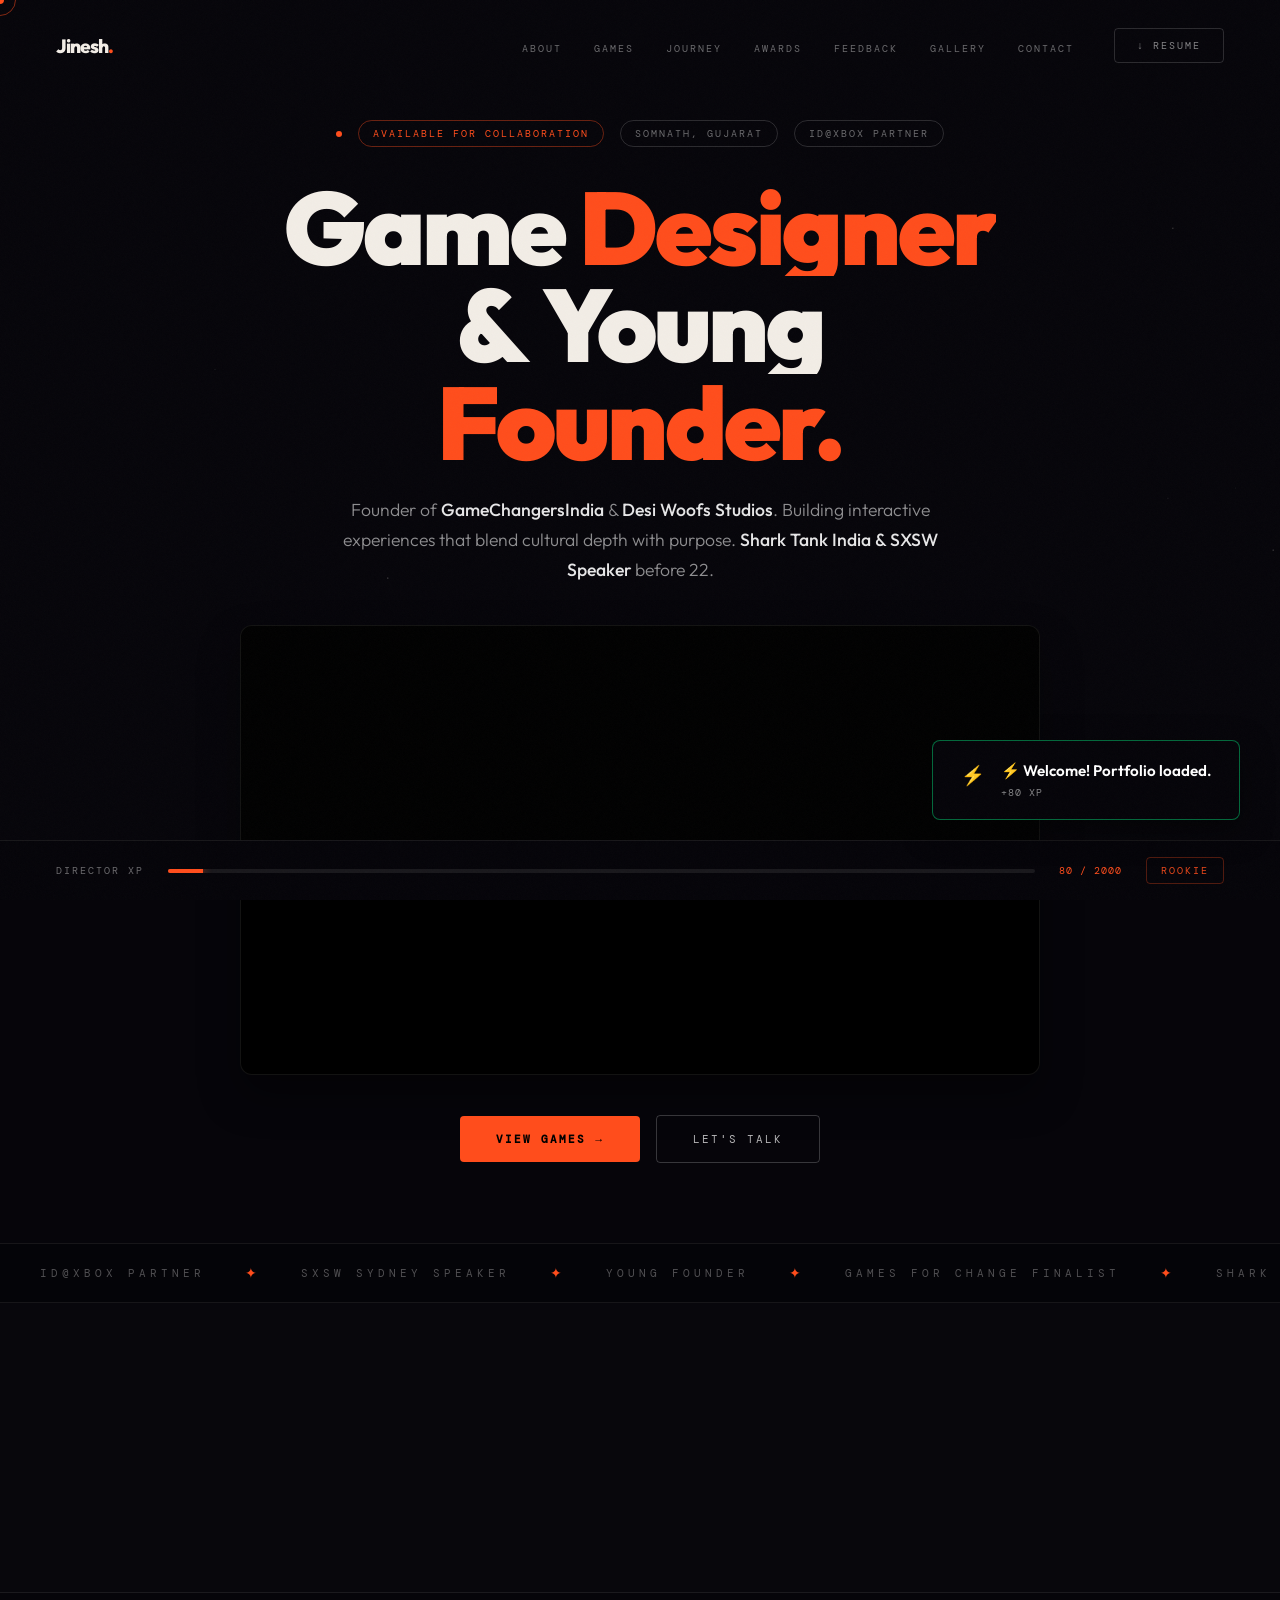
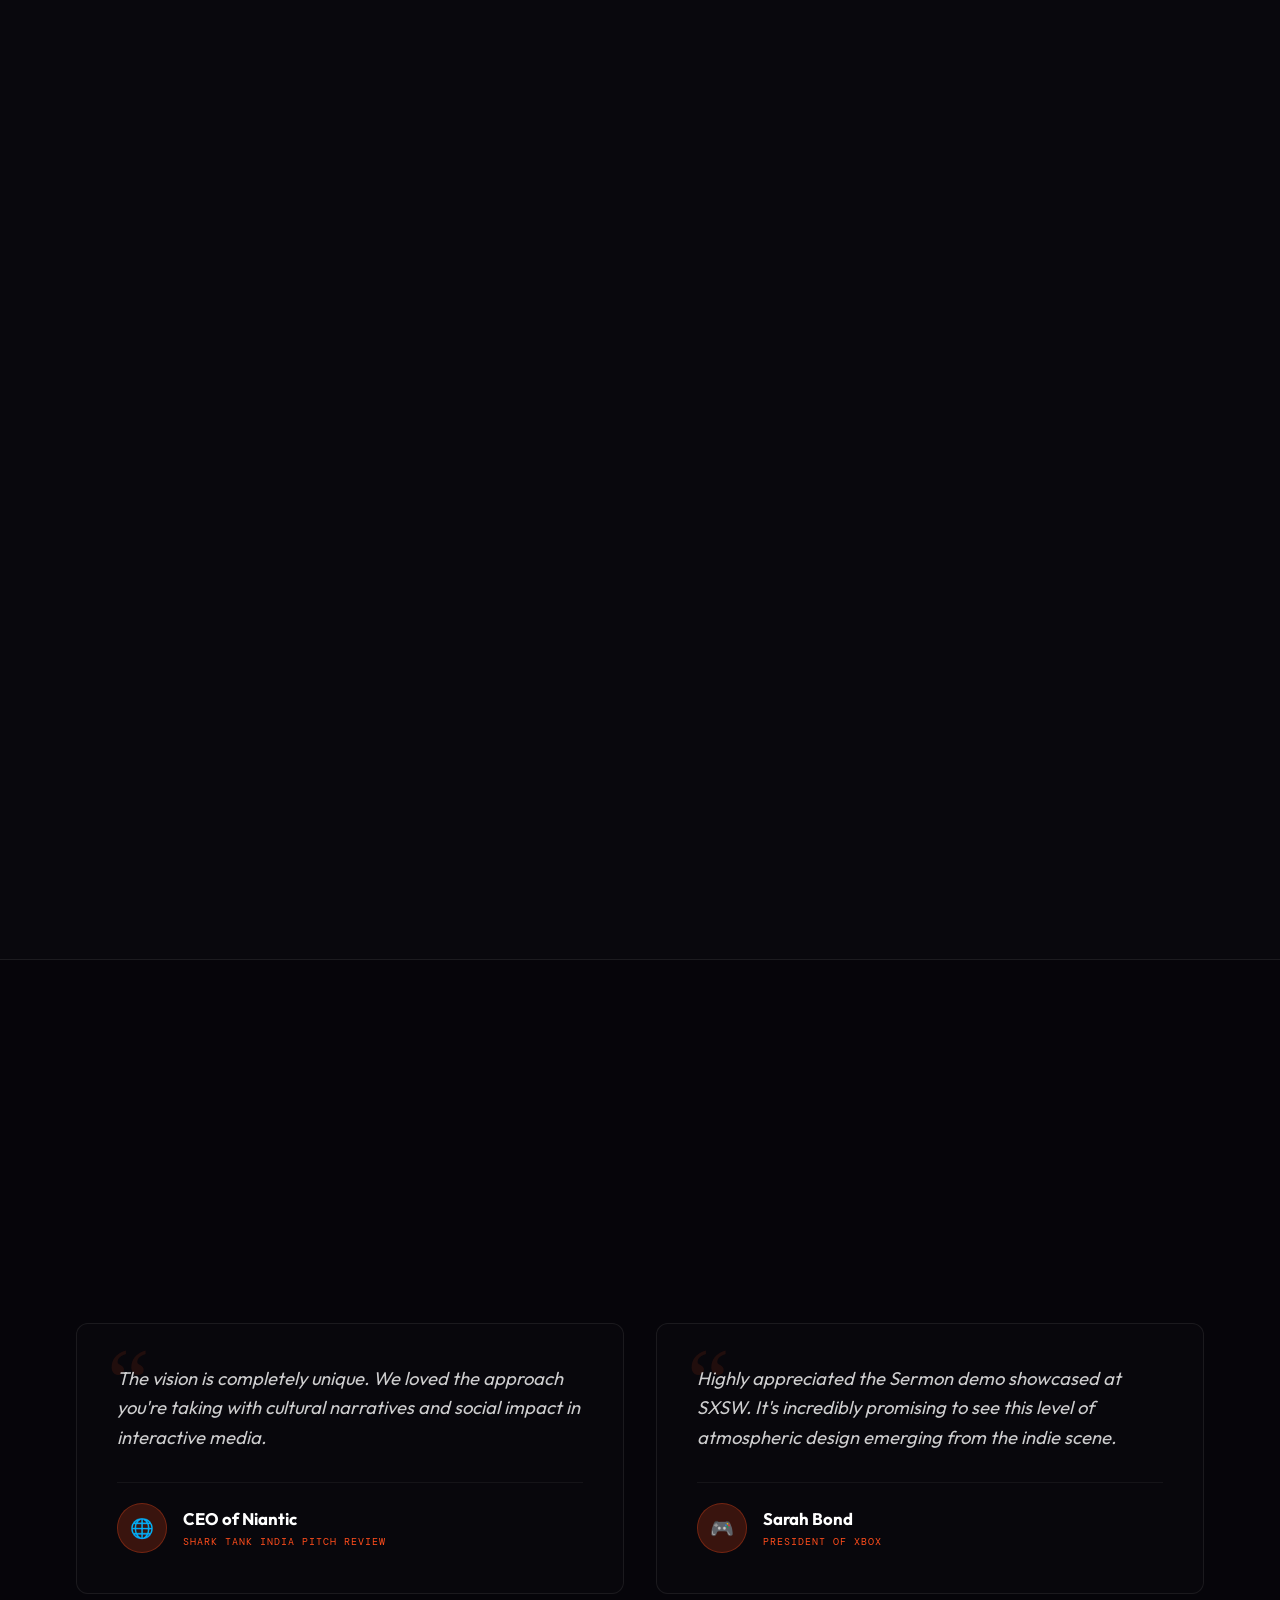
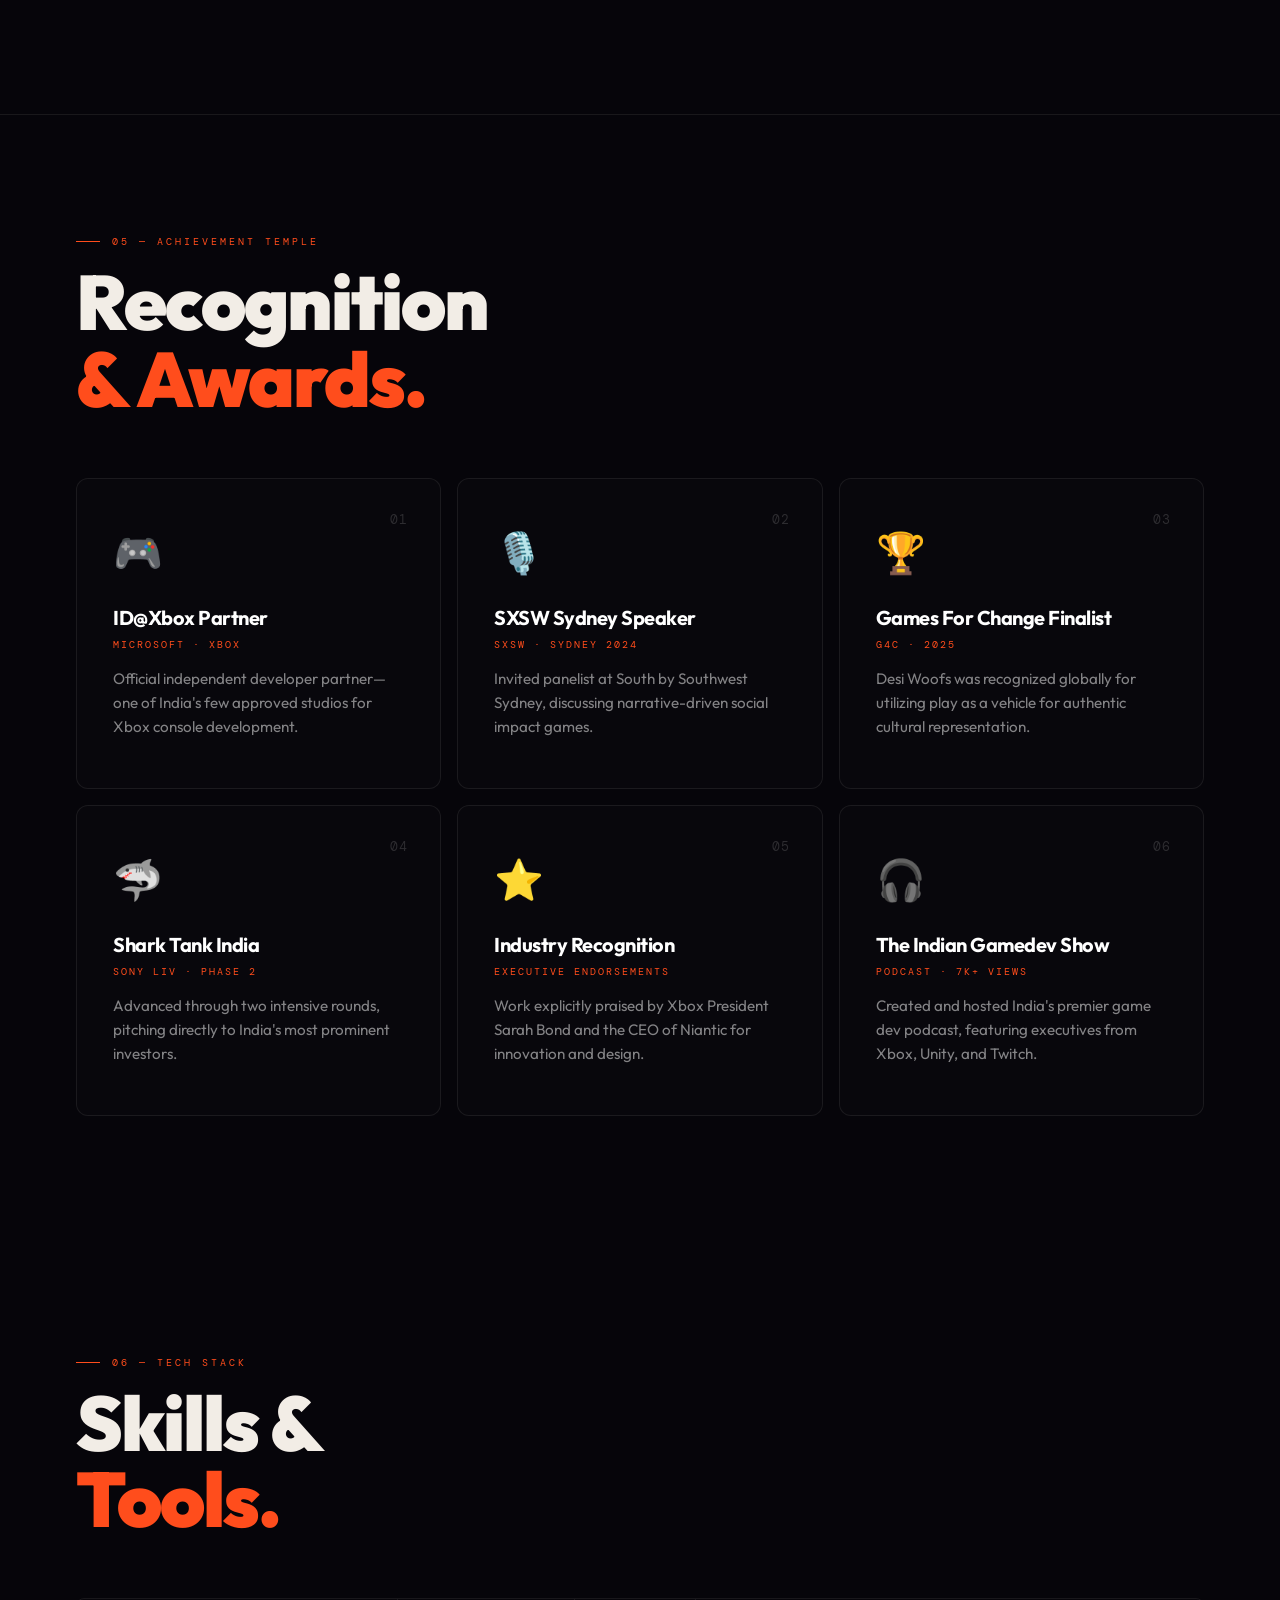
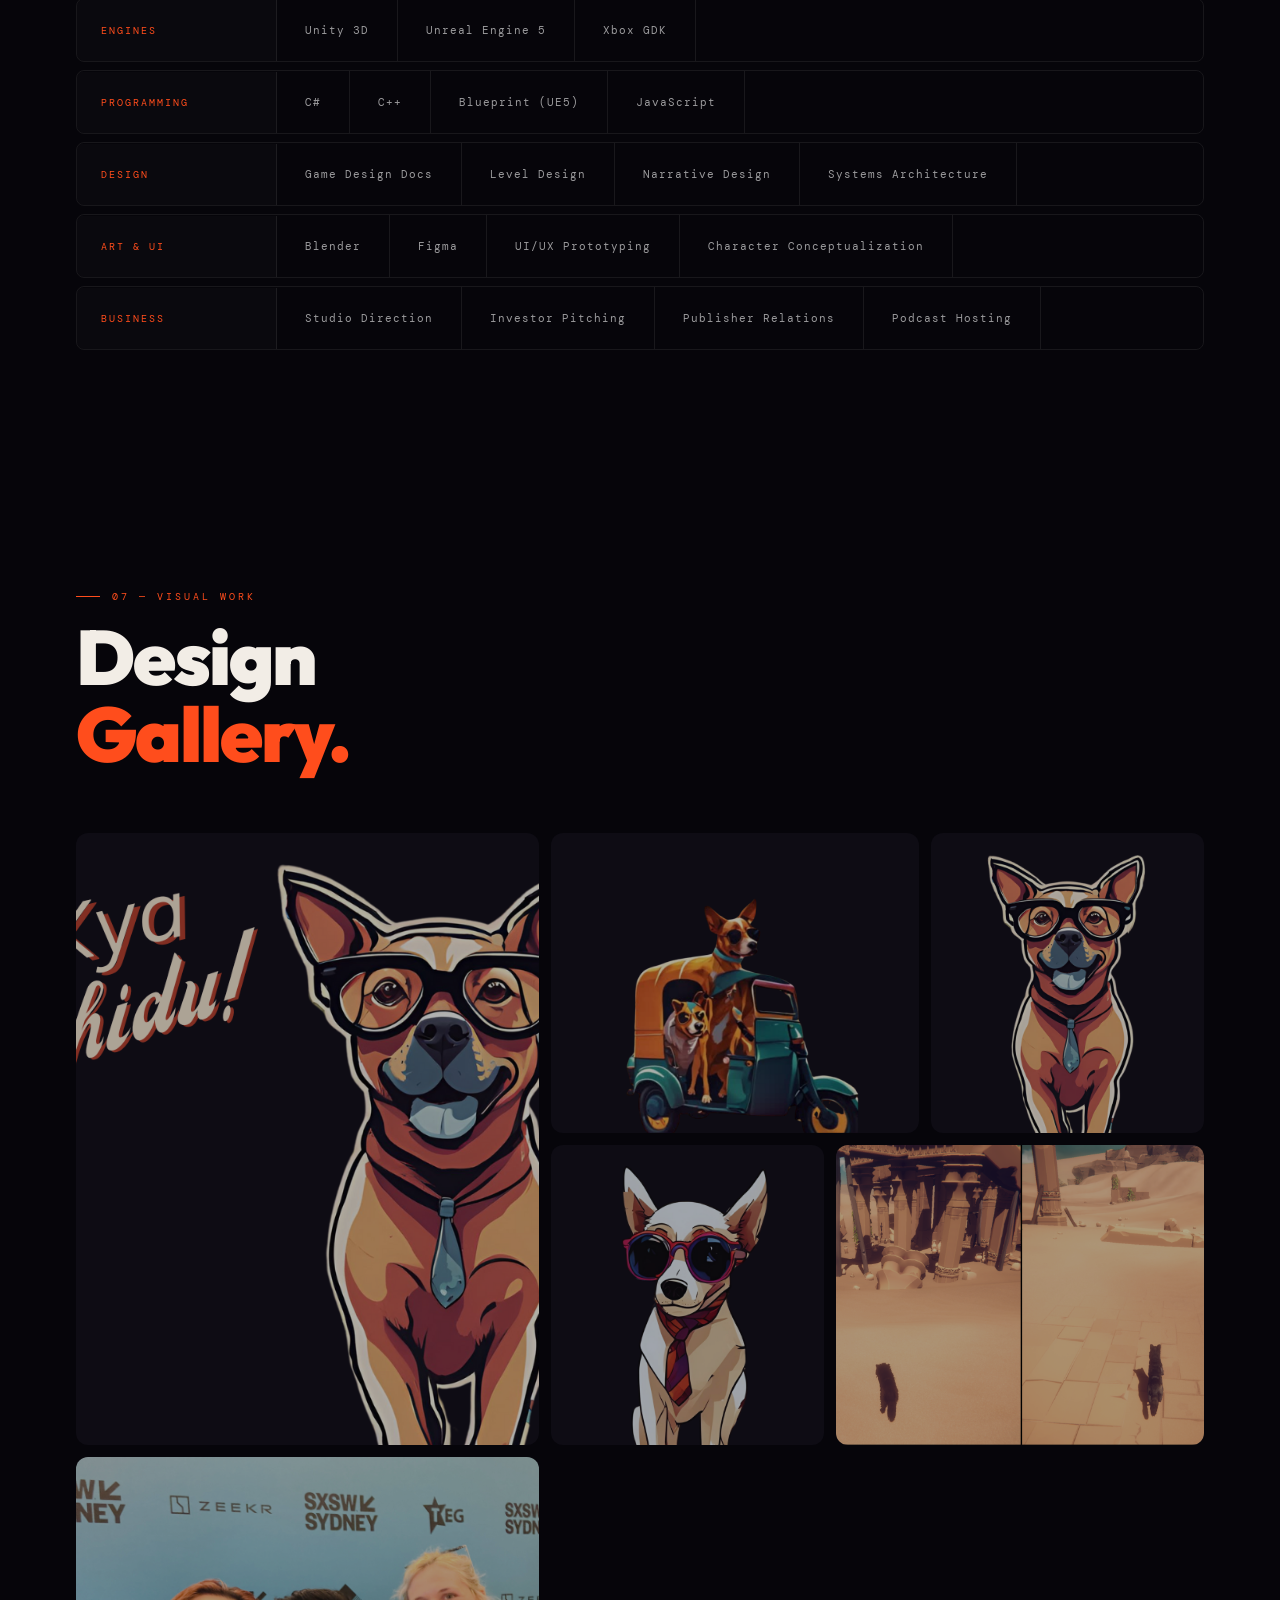
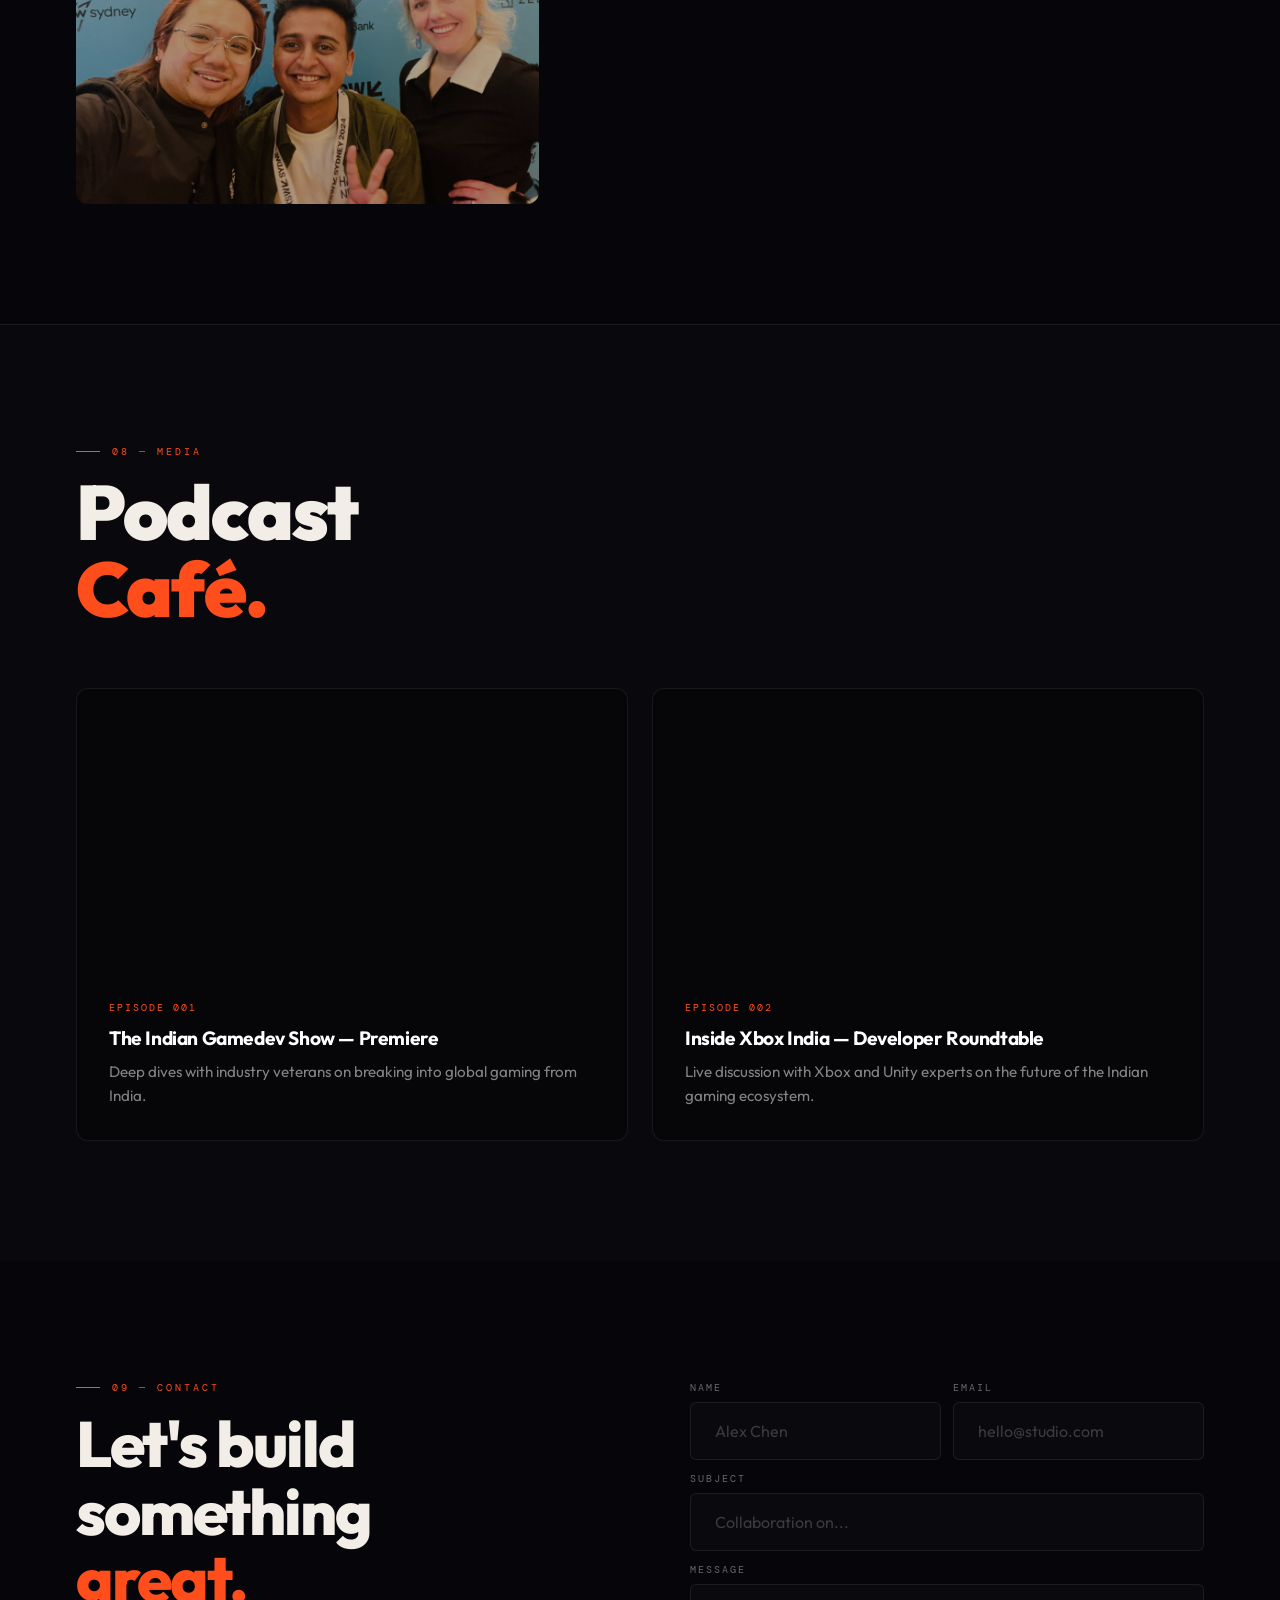
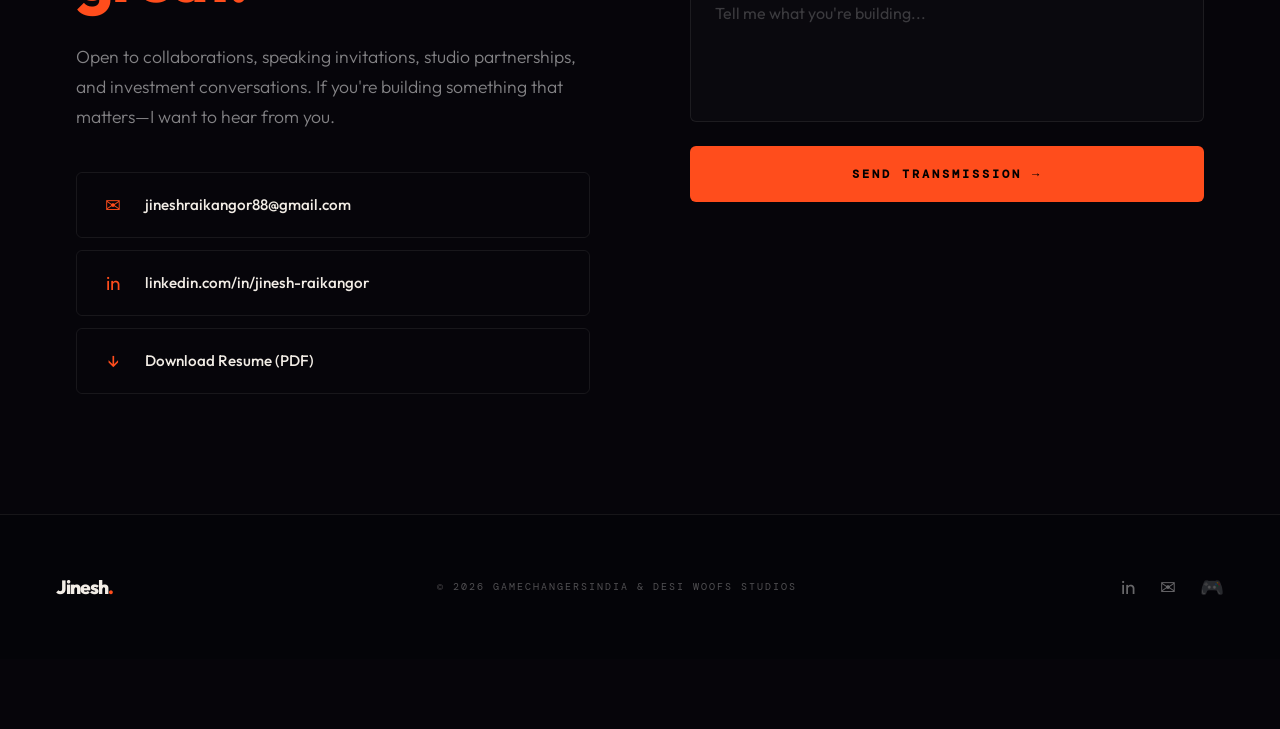
==== commit 285b0999: "nn" ====
--- a/index.html
+++ b/index.html
@@ -1,356 +1,824 @@
 <!DOCTYPE html>
 <html lang="en">
 <head>
-    <meta charset="UTF-8">
-    <meta name="viewport" content="width=device-width, initial-scale=1.0">
-    <meta name="description" content="Award-winning Portfolio of Jinesh Raikangor - Founder of Desi Woofs Studios & GameChangersIndia, Official ID@Xbox Partner, SXSW Speaker.">
-    <title>Jinesh Raikangor | Game Designer & Developer Portfolio</title>
-    <link rel="stylesheet" href="style.css">
-    <link rel="preconnect" href="https://fonts.googleapis.com">
-    <link rel="preconnect" href="https://fonts.gstatic.com" crossorigin>
-    <link href="https://fonts.googleapis.com/css2?family=Cinzel:wght@500;700&family=Inter:wght@300;400;600&family=VT323&display=swap" rel="stylesheet">
-    <link rel="stylesheet" href="https://cdnjs.cloudflare.com/ajax/libs/font-awesome/6.4.0/css/all.min.css">
+<meta charset="UTF-8">
+<meta name="viewport" content="width=device-width, initial-scale=1.0">
+<title>Jinesh Raikangor — Game Designer & Young Founder</title>
+<link rel="preconnect" href="https://fonts.googleapis.com">
+<link href="https://fonts.googleapis.com/css2?family=Outfit:wght@200;300;400;500;600;700;800;900&family=DM+Mono:wght@300;400;500&display=swap" rel="stylesheet">
+<style>
+:root{
+  --ink:#06050a;
+  --paper:#f2ede6;
+  --orange:#ff4d1c;
+  --orange2:#ff7a47;
+  --dim:#1a1625;
+  --muted:rgba(242,237,230,0.35);
+  --line:rgba(242,237,230,0.08);
+  --H:'Outfit',sans-serif;
+  --M:'DM Mono',monospace;
+}
+*{margin:0;padding:0;box-sizing:border-box}
+html{scroll-behavior:smooth}
+body{background:var(--ink);color:var(--paper);font-family:var(--H);overflow-x:hidden;cursor:none}
+::selection{background:var(--orange);color:#000}
+::-webkit-scrollbar{width:5px}
+::-webkit-scrollbar-track{background:var(--ink)}
+::-webkit-scrollbar-thumb{background:var(--orange); border-radius: 10px;}
+
+/* CURSOR */
+#cur{position:fixed;width:8px;height:8px;background:var(--orange);border-radius:50%;pointer-events:none;z-index:99999;transform:translate(-50%,-50%);transition:width .2s,height .2s,opacity .2s}
+#cur2{position:fixed;width:32px;height:32px;border:1px solid rgba(255,77,28,.5);border-radius:50%;pointer-events:none;z-index:99998;transform:translate(-50%,-50%);transition:left .1s ease-out,top .1s ease-out,width .25s,height .25s,border-color .25s}
+.hovering #cur{width:0;height:0;opacity:0}
+.hovering #cur2{width:48px;height:48px;border-color:var(--orange);border-width:1.5px; background: rgba(255,77,28,0.1);}
+
+/* NOISE overlay */
+#noise{position:fixed;inset:0;z-index:99990;pointer-events:none;opacity:.025;background-image:url("data:image/svg+xml,%3Csvg viewBox='0 0 256 256' xmlns='http://www.w3.org/2000/svg'%3E%3Cfilter id='n'%3E%3CfeTurbulence type='fractalNoise' baseFrequency='0.9' numOctaves='4' stitchTiles='stitch'/%3E%3C/filter%3E%3Crect width='100%25' height='100%25' filter='url(%23n)'/%3E%3C/svg%3E");background-repeat:repeat;background-size:128px}
+
+/* CANVAS */
+#bgc{position:fixed;inset:0;z-index:0;pointer-events:none}
+
+/* PRELOADER */
+#pre{position:fixed;inset:0;z-index:100000;background:var(--ink);display:flex;flex-direction:column;align-items:center;justify-content:center;gap:0}
+.pre-name{font-size:clamp(3rem,8vw,7rem);font-weight:900;letter-spacing:-4px;line-height:1;overflow:hidden}
+.pre-name span{display:inline-block;transform:translateY(110%);transition:transform .8s cubic-bezier(.16,1,.3,1)}
+.pre-name .o{color:var(--orange)}
+.pre-bar{width:200px;height:1px;background:rgba(255,255,255,.1);margin-top:40px;overflow:hidden}
+.pre-fill{height:100%;background:var(--orange);width:0%;transition:width .05s linear}
+.pre-pct{font-family:var(--M);font-size:.65rem;letter-spacing:3px;color:rgba(255,255,255,.25);margin-top:16px}
+
+/* NAV */
+nav{position:fixed;top:0;left:0;right:0;z-index:9000;padding:28px 56px;display:flex;align-items:center;justify-content:space-between;transition:padding .4s,background .4s}
+nav.s{padding:16px 56px;background:rgba(6,5,10,.85);backdrop-filter:blur(20px);border-bottom:1px solid var(--line)}
+.nav-logo{font-size:1.2rem;font-weight:800;letter-spacing:-1px;text-decoration:none;color:var(--paper)}
+.nav-logo em{color:var(--orange);font-style:normal}
+.nav-r{display:flex;align-items:center;gap:40px}
+.nav-links{display:flex;gap:32px;list-style:none}
+.nav-links a{font-family:var(--M);font-size:.65rem;letter-spacing:2px;text-transform:uppercase;text-decoration:none;color:rgba(255,255,255,.4);transition:color .2s, transform 0.2s}
+.nav-links a:hover{color:var(--paper); transform: translateY(-2px); display: inline-block;}
+.nav-resume{font-family:var(--M);font-size:.65rem;letter-spacing:2px;text-transform:uppercase;padding:10px 22px;border:1px solid rgba(255,255,255,.15);color:rgba(255,255,255,.5);text-decoration:none;transition:all .2s; border-radius: 4px;}
+.nav-resume:hover{border-color:var(--orange);color:var(--orange); background: rgba(255,77,28,0.05);}
+
+/* ── HERO ── */
+#hero{min-height:100vh;display:flex;flex-direction:column;justify-content:center;padding:120px 56px 80px;position:relative;z-index:10}
+.hero-content { display: flex; flex-direction: column; align-items: center; text-align: center; max-width: 1000px; margin: 0 auto; width: 100%;}
+.hero-meta{display:flex;align-items:center;gap:16px;margin-bottom:32px;opacity:0;animation:rise .8s .8s forwards}
+.hero-pill{font-family:var(--M);font-size:.6rem;letter-spacing:2px;text-transform:uppercase;padding:6px 14px;border:1px solid rgba(255,255,255,.15);color:rgba(255,255,255,.4);white-space:nowrap; border-radius: 20px;}
+.hero-pill.live{border-color:rgba(255,77,28,.4);color:var(--orange)}
+.hero-dot{width:6px;height:6px;border-radius:50%;background:var(--orange);animation:pulse 2s infinite}
+@keyframes pulse{0%,100%{opacity:1;transform:scale(1)}50%{opacity:.4;transform:scale(.8)}}
+.hero-h1{font-size:clamp(3.5rem,8vw,8rem);font-weight:900;line-height:.95;letter-spacing:-3px;margin-bottom:24px;overflow:hidden}
+.hero-h1 .line{display:block;overflow:hidden}
+.hero-h1 .w{display:inline-block;transform:translateY(110%);opacity:0}
+.hero-h1 .accent{color:var(--orange)}
+.hero-desc{max-width:650px;font-size:1.1rem;color:rgba(255,255,255,.55);line-height:1.7;font-weight:300; opacity:0; animation:rise .8s 1.2s forwards; margin-bottom: 40px;}
+.hero-desc strong{color:rgba(255,255,255,.9);font-weight:500}
+
+/* INTRO VIDEO BLOCK - UPDATED TO YOUTUBE */
+.hero-video-wrapper { width: 100%; max-width: 800px; margin: 0 auto 40px; opacity:0; animation:rise .8s 1.5s forwards; position: relative; border-radius: 12px; overflow: hidden; border: 1px solid var(--line); box-shadow: 0 20px 40px rgba(0,0,0,0.4); background: #000; aspect-ratio: 16/9; }
+.hero-video-wrapper iframe { position: absolute; top: 0; left: 0; width: 100%; height: 100%; border: none; }
+.hero-video-wrapper:hover { border-color: rgba(255,77,28,0.3); }
+
+.hero-actions{display:flex;gap:16px;align-items:center; opacity:0; animation:rise .8s 1.7s forwards;}
+.btn-hero{font-family:var(--M);font-size:.7rem;letter-spacing:2px;text-transform:uppercase;padding:16px 36px;background:var(--orange);color:#000;border:none;cursor:none;text-decoration:none;font-weight:700;display:inline-flex;align-items:center;gap:10px;transition:all .3s ease;position:relative;overflow:hidden; border-radius: 4px;}
+.btn-hero:hover{transform: translateY(-3px); box-shadow: 0 10px 20px rgba(255,77,28,0.2);}
+.btn-ghost{font-family:var(--M);font-size:.7rem;letter-spacing:2px;text-transform:uppercase;padding:16px 36px;background:transparent;color:rgba(255,255,255,.7);border:1px solid rgba(255,255,255,.2);cursor:none;text-decoration:none;transition:all .3s ease; border-radius: 4px;}
+.btn-ghost:hover{border-color:var(--orange);color:var(--orange); background: rgba(255,77,28,0.05); transform: translateY(-3px);}
+@keyframes rise{from{opacity:0;transform:translateY(20px)}to{opacity:1;transform:translateY(0)}}
+
+/* ── MARQUEE ── */
+.marquee-wrap{border-top:1px solid var(--line);border-bottom:1px solid var(--line);overflow:hidden;padding:20px 0;position:relative;z-index:10; background: rgba(0,0,0,0.2);}
+.marquee-track{display:flex;gap:0;animation:marquee 25s linear infinite;white-space:nowrap}
+.marquee-item{font-family:var(--M);font-size:.7rem;letter-spacing:4px;text-transform:uppercase;color:rgba(255,255,255,.3);padding:0 40px;display:flex;align-items:center;gap:40px}
+.marquee-item span{color:var(--orange);font-size:.9rem}
+@keyframes marquee{from{transform:translateX(0)}to{transform:translateX(-50%)}}
+
+/* ── SECTION BASE ── */
+section{position:relative;z-index:10; padding: 120px 0;}
+.wrap{max-width:1240px;margin:0 auto;padding:0 56px}
+.s-tag{font-family:var(--M);font-size:.65rem;letter-spacing:3px;text-transform:uppercase;color:var(--orange);margin-bottom:16px;display:flex;align-items:center;gap:12px}
+.s-tag::before{content:'';width:24px;height:1px;background:var(--orange)}
+.s-h2{font-size:clamp(2.5rem,6vw,5.5rem);font-weight:900;letter-spacing:-2px;line-height:1;margin-bottom:60px}
+.s-h2 em{color:var(--orange);font-style:normal}
+.reveal{opacity:0;transform:translateY(40px);transition:opacity 0.9s cubic-bezier(0.16, 1, 0.3, 1), transform 0.9s cubic-bezier(0.16, 1, 0.3, 1)}
+.reveal.in{opacity:1;transform:translateY(0)}
+.reveal.in.d1{transition-delay:.15s}
+.reveal.in.d2{transition-delay:.3s}
+.reveal.in.d3{transition-delay:.45s}
+.reveal.in.d4{transition-delay:.6s}
+
+/* ── NUMBERS BAND ── */
+#nums{padding:60px 0;border-bottom:1px solid var(--line); background: rgba(255,255,255,0.01);}
+.nums-grid{display:grid;grid-template-columns:repeat(4,1fr)}
+.num-item{padding:40px 48px;border-right:1px solid var(--line);position:relative;overflow:hidden;transition:background .4s ease}
+.num-item:last-child{border-right:none}
+.num-item::after{content:'';position:absolute;inset:0;background:radial-gradient(circle at 50% 150%,rgba(255,77,28,.15),transparent 70%);opacity:0;transition:opacity .4s}
+.num-item:hover::after{opacity:1}
+.num-item:hover { transform: translateY(-2px); }
+.num-v{font-size:clamp(2.5rem,5vw,4.5rem);font-weight:900;letter-spacing:-2px;color:var(--orange);line-height:1;display:block}
+.num-l{font-family:var(--M);font-size:.65rem;letter-spacing:2px;text-transform:uppercase;color:rgba(255,255,255,.4);margin-top:12px;display:block}
+
+/* ── ABOUT (Updated Padding/Alignment) ── */
+.about-grid{display:grid;grid-template-columns:1fr 1fr;gap:80px;align-items:center;}
+.about-img-col{position:relative; padding: 20px;}
+.about-photo{width:100%;aspect-ratio:4/5;object-fit:cover;filter:contrast(1.1) saturate(0.9);display:block; border-radius: 8px;}
+.about-photo-wrap{position:relative;overflow:hidden; border-radius: 8px; box-shadow: 0 20px 40px rgba(0,0,0,0.5);}
+.about-photo-wrap::after{content:'';position:absolute;inset:0;border:1px solid rgba(255,77,28,.3);pointer-events:none; border-radius: 8px;}
+.about-tag{position:absolute;bottom:24px;left:24px;right:24px;display:flex;flex-wrap:wrap;gap:8px}
+.about-badge{font-family:var(--M);font-size:.55rem;letter-spacing:2px;text-transform:uppercase;padding:8px 14px;background:rgba(6,5,10,.9);border:1px solid rgba(255,77,28,.4);color:var(--orange); border-radius: 4px; backdrop-filter: blur(4px);}
+.about-p{font-size:1.15rem;color:rgba(255,255,255,.6);line-height:1.8;margin-bottom:24px;font-weight:300}
+.about-p strong{color:var(--paper);font-weight:500}
+.about-p em{color:var(--orange);font-style:normal}
+.about-cards{display:flex;flex-direction:column;gap:4px;margin-top:40px}
+.about-card{padding:24px 28px;border:1px solid var(--line);display:flex;align-items:flex-start;gap:20px;transition:all .3s ease;position:relative;overflow:hidden;cursor:default; border-radius: 6px; background: rgba(255,255,255,0.01);}
+.about-card::before{content:'';position:absolute;top:0;left:0;width:3px;height:0;background:var(--orange);transition:height .4s ease}
+.about-card:hover::before{height:100%}
+.about-card:hover{border-color:rgba(255,77,28,.3);background:rgba(255,77,28,.04); transform: translateX(5px);}
+.ac-icon{width:48px;height:48px;display:flex;align-items:center;justify-content:center;background:rgba(255,77,28,.1);flex-shrink:0;font-size:1.2rem; border-radius: 6px; color: var(--orange);}
+.ac-body strong{display:block;font-size:1rem;font-weight:600;margin-bottom:6px; color: #fff;}
+.ac-body span{font-size:.85rem;color:rgba(255,255,255,.45);font-family:var(--M);font-size:.65rem;letter-spacing:1px}
+
+/* ── GAMES ── */
+.games-intro{display:flex;align-items:flex-end;justify-content:space-between;margin-bottom:60px}
+.games-filter{display:flex;gap:8px}
+.filter-btn{font-family:var(--M);font-size:.65rem;letter-spacing:2px;text-transform:uppercase;padding:10px 20px;border:1px solid var(--line);color:rgba(255,255,255,.5);background:transparent;cursor:none;transition:all .3s ease; border-radius: 4px;}
+.filter-btn.active,.filter-btn:hover{border-color:var(--orange);color:var(--orange);background:rgba(255,77,28,.08);}
+.game-grid{display:grid;grid-template-columns:repeat(12,1fr);gap:16px}
+.gc{position:relative;overflow:hidden;cursor:none;background:#0e0c14; border-radius: 12px; border: 1px solid var(--line);}
+.gc:hover{border-color: rgba(255,77,28,0.3);}
+.gc:hover .gc-img{transform:scale(1.05);filter:brightness(.6) saturate(1.2)}
+.gc:hover .gc-overlay{opacity:1; background:linear-gradient(to top,rgba(6,5,10,1) 0%,rgba(6,5,10,.6) 50%,transparent 100%);}
+.gc:hover .gc-actions{transform:translateY(0);opacity:1}
+.g1{grid-column:span 7}
+.g2{grid-column:span 5}
+.g3{grid-column:span 5}
+.g4{grid-column:span 7}
+.gc-img{width:100%;height:100%;min-height:360px;object-fit:cover;display:block;filter:brightness(.5) saturate(.8);transition:transform .8s ease,filter .5s}
+.gc-overlay{position:absolute;inset:0;background:linear-gradient(to top,rgba(6,5,10,.95) 0%,rgba(6,5,10,.2) 60%,transparent 100%);opacity:.9;transition:all .4s}
+.gc-content{position:absolute;inset:0;display:flex;flex-direction:column;justify-content:flex-end;padding:40px}
+.gc-cat{font-family:var(--M);font-size:.6rem;letter-spacing:3px;text-transform:uppercase;color:var(--orange);margin-bottom:12px}
+.gc-title{font-size:2rem;font-weight:800;letter-spacing:-1px;color:#fff;margin-bottom:10px}
+.gc-desc{font-size:1rem;color:rgba(255,255,255,.6);line-height:1.6;max-width:380px}
+.gc-actions{display:flex;gap:12px;margin-top:24px;transform:translateY(20px);opacity:0;transition:all .4s cubic-bezier(.16,1,.3,1)}
+.gc-btn{font-family:var(--M);font-size:.65rem;letter-spacing:2px;text-transform:uppercase;padding:12px 24px;background:var(--orange);color:#000;border:none;cursor:none;text-decoration:none;font-weight:700; border-radius: 4px;}
+.gc-btn.o{background:transparent;color:#fff;border:1px solid rgba(255,255,255,.4)}
+.gc-btn:hover { background: #fff; color: #000; }
+.gc-btn.o:hover { border-color: var(--orange); color: var(--orange); background: rgba(255,77,28,0.1);}
+.gc-num{position:absolute;top:24px;right:24px;font-family:var(--M);font-size:.7rem;letter-spacing:2px;color:rgba(255,255,255,.4)}
+
+/* ── TIMELINES ── */
+#experience { background:rgba(255,255,255,.015); border-top: 1px solid var(--line); border-bottom: 1px solid var(--line);}
+.timeline-split { display: grid; grid-template-columns: 1fr 1fr; gap: 80px;}
+.tl-header { margin-bottom: 40px; }
+.tl{position:relative;padding-left:0;margin-top:20px}
+.tl-line{position:absolute;left:80px;top:0;bottom:0;width:1px;background:linear-gradient(to bottom,var(--orange),rgba(255,77,28,.1))}
+.tl-item{display:grid;grid-template-columns:80px 1fr;gap:0 40px;margin-bottom:8px;position:relative}
+.tl-year{padding:32px 0;font-family:var(--M);font-size:.75rem;letter-spacing:1px;color:rgba(255,255,255,.4);text-align:right;padding-right:30px;white-space:nowrap;position:relative}
+.tl-year::after{content:'';position:absolute;right:-6px;top:37px;width:11px;height:11px;border-radius:50%;background:var(--ink);border:2px solid rgba(255,77,28,.4);transition:all .3s ease}
+.tl-item:hover .tl-year::after{background:var(--orange);border-color:var(--orange); box-shadow: 0 0 10px rgba(255,77,28,0.5);}
+.tl-body{padding:28px 32px;border:1px solid transparent;transition:all .3s ease; border-radius: 8px;}
+.tl-item:hover .tl-body{border-color:rgba(255,77,28,0.2);background:rgba(255,77,28,0.03); transform: translateX(5px);}
+.tl-title{font-size:1.2rem;font-weight:700;margin-bottom:8px;transition:color .3s; color: #fff;}
+.tl-item:hover .tl-title{color:var(--orange)}
+.tl-sub{font-size:.95rem;color:rgba(255,255,255,.5);line-height:1.6}
+.tl-badge{display:inline-block;font-family:var(--M);font-size:.6rem;letter-spacing:2px;text-transform:uppercase;padding:6px 12px;background:rgba(255,77,28,.1);border:1px solid rgba(255,77,28,.2);color:var(--orange);margin-top:14px; border-radius: 4px;}
+
+/* ── TESTIMONIALS (NEW SECTION) ── */
+#testimonials { background: var(--ink); border-bottom: 1px solid var(--line); }
+.test-grid { display: grid; grid-template-columns: 1fr 1fr; gap: 32px; margin-top: 40px; }
+.test-card { padding: 40px; border: 1px solid var(--line); border-radius: 12px; position: relative; background: rgba(255,255,255,0.01); transition: all 0.3s ease; }
+.test-card:hover { border-color: rgba(255,77,28,0.4); transform: translateY(-5px); box-shadow: 0 15px 30px rgba(0,0,0,0.3); }
+.test-card::before { content: '“'; position: absolute; top: 10px; left: 30px; font-size: 6rem; color: rgba(255,77,28,0.1); font-family: serif; line-height: 1; pointer-events: none; }
+.test-quote { font-size: 1.15rem; color: rgba(255,255,255,0.8); line-height: 1.6; font-style: italic; margin-bottom: 30px; position: relative; z-index: 2;}
+.test-author { display: flex; align-items: center; gap: 16px; border-top: 1px solid rgba(255,255,255,0.05); padding-top: 20px;}
+.ta-avatar { width: 50px; height: 50px; border-radius: 50%; background: rgba(255,77,28,0.2); display: flex; align-items: center; justify-content: center; font-size: 1.2rem; border: 1px solid rgba(255,77,28,0.3); }
+.ta-info strong { display: block; color: #fff; font-size: 1.05rem; }
+.ta-info span { font-family: var(--M); font-size: 0.65rem; color: var(--orange); letter-spacing: 1px; text-transform: uppercase; }
+
+/* ── AWARDS ── */
+.awards-grid{display:grid;grid-template-columns:repeat(3,1fr);gap:16px}
+.aw{padding:48px 36px;border:1px solid var(--line);position:relative;overflow:hidden;transition:all .4s ease;cursor:default; border-radius: 12px; background: rgba(255,255,255,0.01);}
+.aw-glow{position:absolute;top:-60px;left:-60px;width:200px;height:200px;border-radius:50%;background:radial-gradient(circle,rgba(255,77,28,.15),transparent 70%);opacity:0;transition:opacity .5s;pointer-events:none}
+.aw:hover .aw-glow{opacity:1}
+.aw:hover{border-color:rgba(255,77,28,.4);background:rgba(255,77,28,.04); transform: translateY(-5px); box-shadow: 0 10px 30px rgba(0,0,0,0.2);}
+.aw-icon{font-size:2.5rem;margin-bottom:28px;display:block}
+.aw-title{font-size:1.25rem;font-weight:700;margin-bottom:8px;letter-spacing:-.5px; color:#fff;}
+.aw-org{font-family:var(--M);font-size:.65rem;letter-spacing:2px;text-transform:uppercase;color:var(--orange);margin-bottom:16px}
+.aw-desc{font-size:.95rem;color:rgba(255,255,255,.5);line-height:1.6}
+.aw-num{position:absolute;top:32px;right:32px;font-family:var(--M);font-size:.8rem;letter-spacing:1px;color:rgba(255,255,255,.15)}
+
+/* ── SKILLS ── */
+.skills-rows{display:flex;flex-direction:column;gap:8px}
+.skill-row{display:flex;align-items:center;gap:0;border:1px solid var(--line);transition:border-color .3s; border-radius: 8px; overflow: hidden;}
+.skill-row:hover{border-color:rgba(255,77,28,.3)}
+.skill-cat{width:200px;flex-shrink:0;padding:24px;font-family:var(--M);font-size:.65rem;letter-spacing:2px;text-transform:uppercase;color:var(--orange);border-right:1px solid var(--line); background: rgba(255,255,255,0.02);}
+.skill-tags{display:flex;flex-wrap:wrap;gap:0;flex:1; background: rgba(255,255,255,0.005);}
+.sk{font-family:var(--M);font-size:.7rem;letter-spacing:1px;padding:24px 28px;color:rgba(255,255,255,.6);border-right:1px solid var(--line);transition:all .3s ease;cursor:default}
+.sk:hover{color:var(--orange);background:rgba(255,77,28,.08)}
+
+/* ── GALLERY ── */
+.gal-main{display:grid;grid-template-columns:repeat(12,1fr);grid-template-rows:300px 300px;gap:12px;margin-top:40px}
+.gi{overflow:hidden;cursor:none;position:relative;background:#0e0c14; border-radius: 12px;}
+.gi img{width:100%;height:100%;object-fit:cover;display:block;filter:brightness(.7) saturate(.8);transition:transform .8s ease,filter .5s}
+.gi:hover img{transform:scale(1.08);filter:brightness(1) saturate(1.1)}
+.gi .zo{position:absolute;inset:0;display:flex;align-items:center;justify-content:center;opacity:0;background:rgba(255,77,28,.2);transition:all .4s ease;font-size:2rem; color: #fff;}
+.gi:hover .zo{opacity:1; backdrop-filter: blur(2px);}
+.gi:nth-child(1){grid-column:span 5;grid-row:span 2}
+.gi:nth-child(2){grid-column:span 4}
+.gi:nth-child(3){grid-column:span 3}
+.gi:nth-child(4){grid-column:span 3}
+.gi:nth-child(5){grid-column:span 4}
+.gi:nth-child(6){grid-column:span 5}
+
+/* ── PODCAST ── */
+#podcast{background:rgba(255,255,255,.015); border-top: 1px solid var(--line);}
+.pod-grid{display:grid;grid-template-columns:1fr 1fr;gap:24px;margin-top:40px}
+.pod-card{background:rgba(0,0,0,0.3);border:1px solid var(--line);overflow:hidden;transition:all .4s ease; border-radius: 12px;}
+.pod-card:hover{border-color:rgba(255,77,28,.4); transform: translateY(-5px); box-shadow: 0 15px 30px rgba(0,0,0,0.3);}
+.pod-card iframe{width:100%;height:280px;border:none;display:block}
+.pod-info{padding:32px}
+.pod-ep{font-family:var(--M);font-size:.65rem;letter-spacing:2px;text-transform:uppercase;color:var(--orange);margin-bottom:12px}
+.pod-title{font-size:1.2rem;font-weight:700;letter-spacing:-.4px;margin-bottom:10px; color: #fff;}
+.pod-desc{font-size:.95rem;color:rgba(255,255,255,.5);line-height:1.6}
+
+/* ── CONTACT ── */
+.contact-grid{display:grid;grid-template-columns:1fr 1fr;gap:100px;align-items:start}
+.contact-lede{font-size:clamp(2.5rem,5vw,4.5rem);font-weight:800;letter-spacing:-2px;line-height:1.05;margin-bottom:30px}
+.contact-lede em{color:var(--orange);font-style:normal}
+.contact-p{font-size:1.1rem;color:rgba(255,255,255,.5);line-height:1.7;margin-bottom:40px;font-weight:300}
+.contact-links{display:flex;flex-direction:column;gap:12px}
+.cl{display:flex;align-items:center;gap:20px;padding:20px 24px;border:1px solid var(--line);text-decoration:none;color:var(--paper);transition:all .3s ease;position:relative;overflow:hidden; border-radius: 6px;}
+.cl::before{content:'';position:absolute;left:0;top:0;bottom:0;width:0;background:var(--orange);transition:width .3s}
+.cl:hover{border-color:rgba(255,77,28,.3);padding-left:36px;background:rgba(255,77,28,.05)}
+.cl:hover::before{width:4px}
+.cl-icon{font-size:1.2rem;color:var(--orange);width:24px;text-align:center;flex-shrink:0}
+.cl-text{font-size:.95rem; font-weight: 500;}
+.form-fields{display:flex;flex-direction:column;gap:12px}
+.ff{display:flex;flex-direction:column;gap:8px}
+.ff-r{display:grid;grid-template-columns:1fr 1fr;gap:12px}
+.ff label{font-family:var(--M);font-size:.65rem;letter-spacing:2px;text-transform:uppercase;color:rgba(255,255,255,.4)}
+.ff input,.ff textarea{background:rgba(255,255,255,.02);border:1px solid var(--line);color:var(--paper);font-family:var(--H);font-size:1rem;padding:18px 24px;outline:none;transition:all .3s ease;resize:none;width:100%; border-radius: 6px;}
+.ff input:focus,.ff textarea:focus{border-color:rgba(255,77,28,.6);background:rgba(255,77,28,.04); box-shadow: 0 0 15px rgba(255,77,28,0.1);}
+.ff input::placeholder,.ff textarea::placeholder{color:rgba(255,255,255,.2)}
+.send-btn{width:100%;padding:20px;background:var(--orange);color:#000;border:none;cursor:none;font-family:var(--M);font-size:.75rem;letter-spacing:3px;text-transform:uppercase;font-weight:700;transition:all .3s ease;margin-top:12px;position:relative;overflow:hidden; border-radius: 6px;}
+.send-btn:hover{transform: translateY(-2px); box-shadow: 0 10px 20px rgba(255,77,28,0.2);}
+#fok{display:none;font-family:var(--M);font-size:.7rem;letter-spacing:2px;text-transform:uppercase;color:#00ff88;padding:16px 20px;border:1px solid rgba(0,255,136,.3);background:rgba(0,255,136,.08);margin-top:12px; border-radius: 6px;}
+
+/* ── LIGHTBOX ── */
+#lb{display:none;position:fixed;inset:0;z-index:999999;background:rgba(0,0,0,.98);align-items:center;justify-content:center; flex-direction: column;}
+#lb.on{display:flex}
+.lb-content { position: relative; max-width: 90vw; max-height: 85vh; display: flex; justify-content: center; align-items: center; }
+#lb img{max-width:100%;max-height:85vh;object-fit:contain; transition: transform 0.3s ease; border-radius: 8px;}
+#lb img.zoomed { transform: scale(1.5); cursor: zoom-out !important; }
+.lb-controls { position: absolute; width: 100%; display: flex; justify-content: space-between; top: 50%; transform: translateY(-50%); padding: 0 20px; pointer-events: none;}
+.lb-btn { pointer-events: auto; background: rgba(255,255,255,0.1); border: 1px solid rgba(255,255,255,0.2); color: #fff; width: 50px; height: 50px; border-radius: 50%; display: flex; align-items: center; justify-content: center; font-size: 1.5rem; cursor: pointer; transition: all 0.2s ease; backdrop-filter: blur(4px); }
+.lb-btn:hover { background: var(--orange); border-color: var(--orange); color: #000; transform: scale(1.1); }
+.lb-top-bar { position: absolute; top: 30px; right: 40px; display: flex; gap: 20px; z-index: 10; }
+.lb-top-btn { color: rgba(255,255,255,0.5); font-size: 1.5rem; cursor: pointer; transition: color 0.2s; }
+.lb-top-btn:hover { color: #fff; }
+
+/* ── XP HUD ── */
+#xphud{position:fixed;bottom:0;left:0;right:0;z-index:8000;display:flex;align-items:center;gap:24px;padding:16px 56px;background:rgba(6,5,10,.95);backdrop-filter:blur(15px);border-top:1px solid var(--line)}
+.xp-l{font-family:var(--M);font-size:.6rem;letter-spacing:2px;text-transform:uppercase;color:rgba(255,255,255,.4);flex-shrink:0}
+.xp-t{flex:1;height:4px;background:rgba(255,255,255,.08);position:relative;overflow:hidden; border-radius: 4px;}
+.xp-f{height:100%;background:var(--orange);width:0%;transition:width .8s cubic-bezier(.16,1,.3,1); box-shadow: 0 0 10px var(--orange);}
+.xp-s{font-family:var(--M);font-size:.65rem;color:var(--orange);flex-shrink:0;letter-spacing:1px}
+.xp-rank{font-family:var(--M);font-size:.6rem;letter-spacing:2px;text-transform:uppercase;padding:6px 14px;border:1px solid rgba(255,77,28,.3);color:rgba(255,77,28,.9);flex-shrink:0; border-radius: 4px;}
+
+/* ── TOAST ── */
+#toast{position:fixed;bottom:80px;right:40px;z-index:99000;background:rgba(6,5,10,.98);border:1px solid rgba(0,255,136,.4);padding:20px 28px;min-width:300px;display:flex;gap:16px;align-items:flex-start;transform:translateX(120%) translateZ(0);transition:transform .5s cubic-bezier(.16,1,.3,1); border-radius: 8px; box-shadow: 0 10px 30px rgba(0,0,0,0.5);}
+#toast.on{transform:translateX(0) translateZ(0)}
+#toast-icon{font-size:1.2rem;margin-top:2px}
+#toast-t{font-size:.95rem;font-weight:600;margin-bottom:6px; color: #fff;}
+#toast-s{font-family:var(--M);font-size:.65rem;color:rgba(255,255,255,.5);letter-spacing:1px}
+
+/* ── FOOTER ── */
+footer{padding:60px 56px;display:flex;align-items:center;justify-content:space-between;border-top:1px solid var(--line);position:relative;z-index:10; background: rgba(0,0,0,0.2);}
+.ft-l{font-size:1.2rem;font-weight:800;letter-spacing:-1px}
+.ft-l em{color:var(--orange);font-style:normal}
+.ft-c{font-family:var(--M);font-size:.65rem;letter-spacing:2px;text-transform:uppercase;color:rgba(255,255,255,.3)}
+.ft-s{display:flex;gap:24px}
+.ft-s a{color:rgba(255,255,255,.4);text-decoration:none;font-size:1.2rem;transition:color .2s}
+.ft-s a:hover{color:var(--orange)}
+.spacer-bottom{height:70px}
+
+/* MOBILE */
+@media(max-width:1000px){
+  nav{padding:20px 24px}nav.s{padding:12px 24px}
+  #hero{padding:100px 24px 80px}
+  .hero-h1{font-size:clamp(3rem,12vw,5rem);letter-spacing:-2px}
+  .wrap{padding:0 24px}
+  .num-item{padding:30px 20px}
+  .nums-grid{grid-template-columns:1fr 1fr}
+  .about-grid,.contact-grid, .timeline-split, .test-grid {grid-template-columns:1fr;gap:60px}
+  .games-intro{flex-direction:column;align-items:flex-start;gap:24px}
+  .game-grid{grid-template-columns:1fr;gap:12px}
+  .g1,.g2,.g3,.g4{grid-column:span 12}
+  .awards-grid{grid-template-columns:1fr 1fr}
+  .gal-main{grid-template-columns:1fr 1fr;grid-template-rows:auto}
+  .gi:nth-child(n){grid-column:span 1;grid-row:span 1}
+  .pod-grid{grid-template-columns:1fr}
+  .tl-line{left:60px}
+  .tl-item{grid-template-columns:60px 1fr}
+  footer{flex-direction:column;gap:24px;text-align:center;padding:40px 24px}
+  .nav-links{display:none}
+  #xphud{padding:12px 20px;gap:12px}
+  .xp-rank{display:none}
+  #toast{right:16px;min-width:240px; bottom: 70px;}
+}
+@media(max-width: 600px) {
+  .awards-grid{grid-template-columns:1fr}
+  .gal-main{grid-template-columns:1fr}
+}
+</style>
 </head>
 <body>
-
-    <div class="crt-overlay"></div>
-
-    <div id="start-screen" class="arcade-screen">
-        <div class="start-content animate-float">
-            <span class="pixel-sub animate-blink">INSERT COIN / PRESS START</span>
-            <h1>JINESH RAIKANGOR</h1>
-            <p>Game Designer & Studio Director</p>
-            <button id="start-btn" class="arcade-btn"><i class="fa-solid fa-gamepad"></i> START ADVENTURE</button>
-        </div>
-    </div>
-
-    <div id="main-hub" class="main-hub hidden animate-fade-in">
-        
-        <header class="hud-header pixel-box">
-            <div class="hud-item player-tag"><i class="fa-solid fa-user"></i> LVL: Dev Director</div>
-            
-            <div class="hud-item xp-container">
-                <span class="xp-label">XP:</span>
-                <div class="xp-bar-bg">
-                    <div id="xp-fill" class="xp-bar-fill" style="width: 0%;"></div>
-                </div>
-                <span id="xp-counter" class="xp-num">0%</span>
-            </div>
-
-            <div class="hud-item health">
-                <i class="fa-solid fa-heart" style="color: #ff3b30;"></i>
-                <i class="fa-solid fa-heart" style="color: #ff3b30;"></i>
-                <i class="fa-solid fa-heart" style="color: #ff3b30;"></i>
-            </div>
-        </header>
-
-        <main class="level-grid">
-            
-            <div class="level-node pixel-box" onclick="activateSection('profile-node', 'profile-modal')">
-                <div class="node-icon"><i class="fa-solid fa-house-chimney"></i></div>
-                <h3>🏠 HOME TOWN</h3>
-                <span id="profile-node" class="node-status">LOCKED</span>
-            </div>
-
-            <div class="level-node pixel-box" onclick="activateSection('edu-node', 'edu-modal')">
-                <div class="node-icon"><i class="fa-solid fa-graduation-cap"></i></div>
-                <h3>🎓 ACADEMY</h3>
-                <span id="edu-node" class="node-status">LOCKED</span>
-            </div>
-
-            <div class="level-node special-node pixel-box" onclick="activateSection('games-node', 'games-modal')">
-                <div class="node-icon"><i class="fa-solid fa-gamepad"></i></div>
-                <h3>🕹️ STUDIO DISTRICT</h3>
-                <span id="games-node" class="node-status">LOCKED</span>
-            </div>
-
-            <div class="level-node pixel-box" onclick="activateSection('gallery-node', 'gallery-modal')">
-                <div class="node-icon"><i class="fa-solid fa-images"></i></div>
-                <h3>🎨 DESIGN GALLERY</h3>
-                <span id="gallery-node" class="node-status">LOCKED</span>
-            </div>
-
-            <div class="level-node pixel-box" onclick="activateSection('podcast-node', 'podcast-modal')">
-                <div class="node-icon"><i class="fa-solid fa-mug-saucer"></i></div>
-                <h3>☕ PODCAST CAFÉ</h3>
-                <span id="podcast-node" class="node-status">LOCKED</span>
-            </div>
-
-            <div class="level-node pixel-box" onclick="activateSection('certs-node', 'certs-modal')">
-                <div class="node-icon"><i class="fa-solid fa-torii-gate"></i></div>
-                <h3>⛩️ ACHIEVE TEMPLE</h3>
-                <span id="certs-node" class="node-status">LOCKED</span>
-            </div>
-
-            <div class="level-node pixel-box" onclick="activateSection('xp-node', 'xp-modal')">
-                <div class="node-icon"><i class="fa-solid fa-scroll"></i></div>
-                <h3>📜 QUEST BOARD</h3>
-                <span id="xp-node" class="node-status">LOCKED</span>
-            </div>
-
-            <div class="level-node pixel-box" onclick="activateSection('secret-node', 'secretModal')">
-                <div class="node-icon"><i class="fa-solid fa-key"></i></div>
-                <h3>🗝️ SECRET ROOM</h3>
-                <span id="secret-node" class="node-status">LOCKED</span>
-            </div>
-
-        </main>
-
-        <div class="companion-guide animate-float" onclick="alert('Bark! Click the arcade nodes to explore my gamedev journey and unlock achievements!')">
-            <img src="Images/mascot.jpg" alt="Pixel Dog Companion">
-            <div class="dialogue-bubble">Bark! Welcome to my Level-Select! Click nodes to level up!</div>
-        </div>
-
-        <footer class="arcade-footer pixel-box">
-            <div class="social-links">
-                <a href="https://www.linkedin.com/in/jinesh-raikangor" target="_blank" class="social-icon" title="LinkedIn"><i class="fa-brands fa-linkedin"></i></a>
-                <a href="mailto:jineshraikangor88@gmail.com" class="social-icon" title="Email"><i class="fa-solid fa-envelope"></i></a>
-            </div>
-            <button onclick="openModal('contact-modal')" class="arcade-btn-alt"><i class="fa-solid fa-envelope"></i> TRANSMIT TRANSMISSION</button>
-        </footer>
-
-    </div>
-
-    <div id="profile-modal" class="modal">
-        <div class="modal-content pixel-box animate-pop">
-            <span class="close-btn" onclick="closeModal('profile-modal')">&times;</span>
-            <h2><i class="fa-solid fa-house-chimney"></i> Home Town (Story Origin)</h2>
-            <div class="profile-content">
-                <img src="Images/profile.jpg" alt="Jinesh Raikangor" class="profile-img">
-                <div class="profile-text">
-                    <p>Impact-driven social entrepreneur and game developer with a proven track record in creating purpose-led, culturally immersive games.</p>
-                    <p>Residing near Somnath, Gujarat, I founded GameChangersIndia & Desi Woofs Studios, creating systems that combine game design with social innovation.</p>
-                </div>
-            </div>
-        </div>
-    </div>
-
-    <div id="edu-modal" class="modal">
-        <div class="modal-content pixel-box animate-pop">
-            <span class="close-btn" onclick="closeModal('edu-modal')">&times;</span>
-            <h2><i class="fa-solid fa-graduation-cap"></i> Academy (Education)</h2>
-            <div class="edu-card pixel-box">
-                <h3>Jawaharlal Nehru Architecture and Fine Arts University</h3>
-                <p>Bachelor's in Computer Science & Game Development</p>
-                <span class="node-status">Oct 2022 - Apr 2026</span>
-            </div>
-        </div>
-    </div>
-
-    <div id="games-modal" class="modal">
-        <div class="modal-content pixel-box wide-modal animate-pop">
-            <span class="close-btn" onclick="closeModal('games-modal')">&times;</span>
-            <h2><i class="fa-solid fa-gamepad"></i> Studio District (Shipped Games Inventory)</h2>
-            <div class="game-grid">
-                <div class="game-card pixel-box" onclick="openSubMenu('sermon-sub')">
-                    <img src="Images/image (1).png" alt="Sermon">
-                    <p>📖 <strong>Sermon</strong> (Horror Demo)</p>
-                </div>
-                <div class="game-card pixel-box" onclick="openSubMenu('desi-sub')">
-                    <img src="Images/doogies.jpg" alt="Desi Woofs">
-                    <p>🐾 <strong>Desi Woofs</strong> (Co-op Puzzles)</p>
-                </div>
-                <div class="game-card pixel-box" onclick="openSubMenu('boom-sub')">
-                    <img src="Images/game 3.png" alt="Boom Ball">
-                    <p>🔴 <strong>Boom Ball</strong> (1M+ downloads)</p>
-                </div>
-                <div class="game-card pixel-box" onclick="openSubMenu('inf-sub')">
-                    <img src="Images/game 5.png" alt="Influenzer">
-                    <p>📱 <strong>Influenzer</strong> (Social Media Game)</p>
-                </div>
-            </div>
-            <div style="margin-top: 30px;">
-                <button onclick="openModal('pitch-modal')" class="arcade-btn-alt"><i class="fa-solid fa-clapperboard"></i> PLAY STUDIO PITCH DECK</button>
-            </div>
-        </div>
-    </div>
-
-    <div id="gallery-modal" class="modal">
-        <div class="modal-content pixel-box wide-modal animate-pop">
-            <span class="close-btn" onclick="closeModal('gallery-modal')">&times;</span>
-            <h2><i class="fa-solid fa-images"></i> Design & Asset Gallery</h2>
-            <p>Showcasing environment blocks, UI asset mockups, and character concepts.</p>
-            <div class="gallery-grid">
-                <div class="gal-item pixel-box" onclick="openLightbox('Images/mascot.jpg')">
-                    <img src="Images/mascot.jpg" alt="Mascot Art">
-                    <p>Dog Mascot Concept</p>
-                </div>
-                <div class="gal-item pixel-box" onclick="openLightbox('Images/rickshaw.png')">
-                    <img src="Images/rickshaw.png" alt="Rickshaw">
-                    <p>Auto-Rickshaw Asset</p>
-                </div>
-                <div class="gal-item pixel-box" onclick="openLightbox('Images/Raja.png')">
-                    <img src="Images/Raja.png" alt="Raja">
-                    <p>Raja Character Art</p>
-                </div>
-                <div class="gal-item pixel-box" onclick="openLightbox('Images/Gullu.png')">
-                    <img src="Images/Gullu.png" alt="Gullu">
-                    <p>Gullu Character Model</p>
-                </div>
-            </div>
-        </div>
-    </div>
-
-    <div id="podcast-modal" class="modal">
-        <div class="modal-content pixel-box wide-modal animate-pop">
-            <span class="close-btn" onclick="closeModal('podcast-modal')">&times;</span>
-            <h2><i class="fa-solid fa-mug-saucer"></i> Podcast Café (The Indian Gamedev Show)</h2>
-            <p>Interviews with executives from Xbox, Unity, and Twitch.</p>
-            <div class="podcast-videos">
-                <iframe width="100%" height="250" src="https://www.youtube.com/embed/jfB5p1pndg8" title="Podcast Episode" frameborder="0" allowfullscreen></iframe>
-                <iframe width="100%" height="250" src="https://www.youtube.com/embed/dQw4w9WgXcQ" title="Podcast Episode 2" frameborder="0" allowfullscreen></iframe>
-            </div>
-            <div class="gallery-container" style="margin-top: 20px;">
-                <img src="Images/podcast 2.jpg" alt="Podcast Session 1" onclick="openLightbox(this.src)">
-                <img src="Images/podcast 3.jpg" alt="Podcast Session 2" onclick="openLightbox(this.src)">
-                <img src="Images/podcast 4.jpg" alt="Podcast Session 3" onclick="openLightbox(this.src)">
-            </div>
-        </div>
-    </div>
-
-    <div id="certs-modal" class="modal">
-        <div class="modal-content pixel-box wide-modal animate-pop">
-            <span class="close-btn" onclick="closeModal('certs-modal')">&times;</span>
-            <h2><i class="fa-solid fa-torii-gate"></i> Achievement Temple (Certificates & Stages)</h2>
-            <div class="certs-grid">
-                <div class="cert-item pixel-box" onclick="openLightbox('Images/DESI WOOF - A COOP GAME - EXPERT .png')">
-                    <img src="Images/DESI WOOF - A COOP GAME - EXPERT .png" alt="Games For Change Finalist">
-                    <p>G4C Finalist Certificate</p>
-                </div>
-                <div class="cert-item pixel-box" onclick="openLightbox('Images/SXSW 2.jpg')">
-                    <img src="Images/SXSW 2.jpg" alt="SXSW Sydney Panel">
-                    <p>SXSW Sydney Stage Panel</p>
-                </div>
-            </div>
-        </div>
-    </div>
-
-    <div id="xp-modal" class="modal">
-        <div class="modal-content pixel-box wide-modal animate-pop">
-            <span class="close-btn" onclick="closeModal('xp-modal')">&times;</span>
-            <h2><i class="fa-solid fa-scroll"></i> Quest Board (RPG Hero Journey)</h2>
-            <div class="timeline-grid">
-                <div class="timeline-card pixel-box completed-quest">
-                    <h4>ID@Xbox Signed Partner</h4>
-                    <p>Approved for ID@Xbox program.</p>
-                </div>
-                <div class="timeline-card pixel-box completed-quest">
-                    <h4>SXSW Speaker</h4>
-                    <p>Presented narratives at SXSW Sydney.</p>
-                </div>
-                <div class="timeline-card pixel-box completed-quest">
-                    <h4>Shark Tank India</h4>
-                    <p>Successfully cleared Phase 2.</p>
-                </div>
-                <div class="timeline-card pixel-box" onclick="unlockAchievement(this, 'hit-15k')">
-                    <h4>🎯 Main Quest: Hit 15K+ Game Downloads</h4>
-                    <p>Collectable badge unlocked on clearing.</p>
-                </div>
-                <div class="timeline-card pixel-box" onclick="unlockAchievement(this, 'hit-7k')">
-                    <h4>🎯 Secondary Quest: Hit 7K+ Podcast Views</h4>
-                    <p>Collectable badge unlocked on clearing.</p>
-                </div>
-            </div>
-        </div>
-    </div>
-
-    <div id="secretModal" class="modal">
-        <div class="modal-content pixel-box animate-pop">
-            <span class="close-btn" onclick="closeModal('secretModal')">&times;</span>
-            <h2><i class="fa-solid fa-key"></i> Secret Room (Resume & Contacts)</h2>
-            <p>Download the official studio assets or transmit a direct message to headquarters.</p>
-            <div class="resume-terminal">
-                <a href="Jinesh_CV.pdf" download class="arcade-btn" style="margin-top: 20px;"><i class="fa-solid fa-download"></i> DOWNLOAD RESUME</a>
-            </div>
-            <div style="margin-top:30px;">
-               <a href="mailto:jineshraikangor88@gmail.com" class="arcade-btn-small">EMAIL DIRECTOR</a>
-               <a href="https://www.linkedin.com/in/jinesh-raikangor" target="_blank" class="arcade-btn-small">LINKEDIN</a>
-            </div>
-            <p style="font-size: 1.2rem; margin-top:30px; border-top: 2px dashed var(--neon-orange); padding-top:20px;">"Games can entertain, but they can also change lives."</p>
-        </div>
-    </div>
-
-    <div id="sermon-sub" class="modal sub-modal">
-        <div class="modal-content pixel-box animate-pop">
-            <span class="close-btn" onclick="closeSubMenu('sermon-sub')">&times;</span>
-            <h2>📖 Sermon (Psychological Horror)</h2>
-            <div class="screenshot-slider">
-                <img src="Images/WRET.png" alt="Sermon Environment" onclick="openLightbox(this.src)">
-                <img src="Images/Sermon.png" alt="Sermon UI" onclick="openLightbox(this.src)">
-            </div>
-            <a href="https://troj4nblazing.itch.io/sermon" target="_blank" class="arcade-btn-small" style="margin-top: 20px;">PLAY DEMO ON ITCH.IO</a>
-        </div>
-    </div>
-
-    <div id="desi-sub" class="modal sub-modal">
-        <div class="modal-content pixel-box animate-pop">
-            <span class="close-btn" onclick="closeSubMenu('desi-sub')">&times;</span>
-            <h2>🐾 Desi Woofs (Co-Op Adventure)</h2>
-            <div class="screenshot-slider">
-                <img src="Images/Screenshot 2026-03-20 154927.png" alt="Desi Woofs Concept" onclick="openLightbox(this.src)">
-                <img src="Images/Screenshot 2026-03-26 162558.png" alt="Desi Woofs Street" onclick="openLightbox(this.src)">
-            </div>
-            <div class="gallery-container">
-               <img src="Images/image (1).png" alt="Dog render 1" onclick="openLightbox(this.src)">
-               <img src="Images/doogies.jpg" alt="Dog render 2" onclick="openLightbox(this.src)">
-            </div>
-        </div>
-    </div>
-
-    <div id="boom-sub" class="modal sub-modal">
-        <div class="modal-content pixel-box animate-pop">
-            <span class="close-btn" onclick="closeSubMenu('boom-sub')">&times;</span>
-            <h2>🔴 Boom Ball</h2>
-            <div class="screenshot-slider">
-                <img src="Images/game 3.png" alt="Boom ball gameplay" onclick="openLightbox(this.src)">
-            </div>
-            <p style="font-size: 1.6rem; margin-top:15px;">Achieved 1 Million+ Downloads globally.</p>
-        </div>
-    </div>
-
-    <div id="inf-sub" class="modal sub-modal">
-        <div class="modal-content pixel-box animate-pop">
-            <span class="close-btn" onclick="closeSubMenu('inf-sub')">&times;</span>
-            <h2>📱 Influenzer: Social Media Game</h2>
-            <div class="screenshot-slider">
-                <img src="Images/game 5.png" alt="Influenzer menu" onclick="openLightbox(this.src)">
-            </div>
-            <p style="font-size: 1.6rem; margin-top:15px;">Co-developed alongside publisher Kwalee.</p>
-        </div>
-    </div>
-
-    <div id="pitch-modal" class="modal">
-        <div class="modal-content pixel-box wide-modal animate-pop">
-            <span class="close-btn" onclick="closeModal('pitch-modal')">&times;</span>
-            <h2><i class="fa-solid fa-clapperboard"></i> Studio Pitch Video</h2>
-            <div class="video-wrapper">
-                <iframe width="100%" height="450" src="https://www.youtube.com/embed/jfB5p1pndg8?autoplay=1" title="Pitch Video" frameborder="0" allow="accelerometer; autoplay; clipboard-write; encrypted-media; gyroscope; picture-in-picture; web-share" allowfullscreen></iframe>
-            </div>
-        </div>
-    </div>
-
-    <div id="lightbox-modal" class="modal lightbox-backdrop" onclick="closeLightbox()">
-        <span class="close-btn" onclick="closeLightbox()">&times;</span>
-        <img id="lightbox-img" class="lightbox-img-content" src="" alt="Enlarged Visual Asset">
-    </div>
-
-    <div id="contact-modal" class="modal">
-        <div class="modal-content pixel-box animate-pop">
-            <span class="close-btn" onclick="closeModal('contact-modal')">&times;</span>
-            <h2><i class="fa-solid fa-envelope"></i> Transmit Message</h2>
-            <form class="contact-form" onsubmit="alert('TRANSMISSION SENT! CONTROLLER WILL REPLY SHORTLY.'); closeModal('contact-modal'); return false;">
-                <input type="text" placeholder="ENTER PLAYER CALLSIGN" required>
-                <input type="email" placeholder="ENTER TRANSMITTER FREQUENCY (EMAIL)" required>
-                <textarea rows="3" placeholder="MESSAGE CONTROLLER..." required></textarea>
-                <button type="submit" class="arcade-btn">SEND TRANSMISSION</button>
-            </form>
-        </div>
-    </div>
-
-    <footer>
-        <p>&copy; 2026 GameChangersIndia & Desi Woofs Studios. Coded with pixel passion.</p>
-    </footer>
-
-    <script src="main.js"></script>
+<div id="cur"></div>
+<div id="cur2"></div>
+<div id="noise"></div>
+<canvas id="bgc"></canvas>
+
+<div id="pre">
+  <div class="pre-name">
+    <span id="pn1">JINESH</span><span id="pn2" style="color:#ff4d1c">.</span>
+  </div>
+  <div class="pre-bar"><div class="pre-fill" id="pb"></div></div>
+  <div class="pre-pct" id="pp">0%</div>
+</div>
+
+<div id="lb">
+  <div class="lb-top-bar">
+    <span class="lb-top-btn" id="lb-zoom" onclick="toggleZoom()" title="Zoom">🔍</span>
+    <span class="lb-top-btn" id="lb-x" onclick="clb()" title="Close">✕</span>
+  </div>
+  <div class="lb-content">
+    <div class="lb-controls">
+      <div class="lb-btn" onclick="prevImg(event)">←</div>
+      <div class="lb-btn" onclick="nextImg(event)">→</div>
+    </div>
+    <img id="lbi" src="" alt="" onclick="toggleZoom()">
+  </div>
+</div>
+
+<div id="toast"><span id="toast-icon">⚡</span><div><div id="toast-t"></div><div id="toast-s"></div></div></div>
+
+<div id="xphud">
+  <span class="xp-l">Director XP</span>
+  <div class="xp-t"><div class="xp-f" id="xpf"></div></div>
+  <span class="xp-s" id="xps">0 / 2000</span>
+  <span class="xp-rank" id="xpr">Rookie</span>
+</div>
+
+<nav id="nav">
+  <a href="#hero" class="nav-logo">Jinesh<em>.</em></a>
+  <div class="nav-r">
+    <ul class="nav-links">
+      <li><a href="#about">About</a></li>
+      <li><a href="#games">Games</a></li>
+      <li><a href="#experience">Journey</a></li>
+      <li><a href="#awards">Awards</a></li>
+      <li><a href="#testimonials">Feedback</a></li>
+      <li><a href="#gallery">Gallery</a></li>
+      <li><a href="#contact">Contact</a></li>
+    </ul>
+    <a href="Jinesh_CV.pdf" download class="nav-resume">↓ Resume</a>
+  </div>
+</nav>
+
+<section id="hero">
+  <div class="hero-content">
+    <div class="hero-meta">
+      <div class="hero-dot"></div>
+      <span class="hero-pill live">Available for collaboration</span>
+      <span class="hero-pill">Somnath, Gujarat</span>
+      <span class="hero-pill">ID@Xbox Partner</span>
+    </div>
+    <h1 class="hero-h1">
+      <span class="line"><span class="w" style="transition-delay:.1s">Game</span>&nbsp;<span class="w accent" style="transition-delay:.2s">Designer</span></span>
+      <span class="line"><span class="w" style="transition-delay:.3s">&amp;</span>&nbsp;<span class="w" style="transition-delay:.4s">Young</span></span>
+      <span class="line"><span class="w accent" style="transition-delay:.5s">Founder.</span></span>
+    </h1>
+    <p class="hero-desc">Founder of <strong>GameChangersIndia</strong> & <strong>Desi Woofs Studios</strong>. Building interactive experiences that blend cultural depth with purpose. <strong>Shark Tank India & SXSW Speaker</strong> before 22.</p>
+    
+    <div class="hero-video-wrapper">
+      <iframe src="https://drive.google.com/file/d/1GVVbRiuIiyDriO9SuGbdusKS68Hay0yY/preview" title="Jinesh Raikangor Intro" allow="autoplay" allowfullscreen></iframe>
+    </div>
+
+    <div class="hero-actions">
+      <a href="#games" class="btn-hero">View games →</a>
+      <a href="#contact" class="btn-ghost">Let's talk</a>
+    </div>
+  </div>
+</section>
+
+<div class="marquee-wrap">
+  <div class="marquee-track" id="mq">
+    <div class="marquee-item">ID@Xbox Partner <span>✦</span> SXSW Sydney Speaker <span>✦</span> Young Founder <span>✦</span> Games For Change Finalist <span>✦</span> Shark Tank India Phase 2 <span>✦</span> Desi Woofs Studios <span>✦</span> GameChangersIndia <span>✦</span> Social Impact Gaming <span>✦</span></div>
+    <div class="marquee-item">ID@Xbox Partner <span>✦</span> SXSW Sydney Speaker <span>✦</span> Young Founder <span>✦</span> Games For Change Finalist <span>✦</span> Shark Tank India Phase 2 <span>✦</span> Desi Woofs Studios <span>✦</span> GameChangersIndia <span>✦</span> Social Impact Gaming <span>✦</span></div>
+  </div>
+</div>
+
+<section id="nums">
+  <div class="nums-grid wrap" style="max-width:100%;padding:0 56px">
+    <div class="num-item reveal"><span class="num-v" data-n="2" data-s="">0</span><span class="num-l">Studios Built</span></div>
+    <div class="num-item reveal d1"><span class="num-v" data-n="4" data-s="">0</span><span class="num-l">Titles shipped</span></div>
+    <div class="num-item reveal d2"><span class="num-v" data-n="7" data-s="K+">0</span><span class="num-l">Podcast views</span></div>
+    <div class="num-item reveal d3"><span class="num-v" data-n="3" data-s=" studios">0</span><span class="num-l">Partner orgs</span></div>
+  </div>
+</section>
+
+<section id="about">
+  <div class="wrap">
+    <div class="about-grid">
+      <div class="about-img-col reveal">
+        <div class="about-photo-wrap">
+          <img class="about-photo" src="Public/Images/profile.jpg" alt="Jinesh Raikangor" onerror="this.src='https://placehold.co/480x640/0e0c14/ff4d1c?text=JR'">
+          <div class="about-tag">
+            <span class="about-badge">🎮 Game Designer</span>
+            <span class="about-badge">📍 Gujarat, India</span>
+            <span class="about-badge">🏆 SXSW 2024</span>
+          </div>
+        </div>
+      </div>
+      <div class="about-text-col">
+        <div class="s-tag reveal">01 — Origin Story</div>
+        <h2 class="s-h2 reveal" style="margin-bottom:40px">Building<br>games that<br><em>matter.</em></h2>
+        <p class="about-p reveal d1">I'm an <strong>impact-driven social entrepreneur</strong> and game developer with a proven track record in building purpose-led, culturally immersive experiences. Currently based near the <strong>Gir Forest in Somnath, Gujarat</strong>, I successfully founded two studios before turning 22.</p>
+        <p class="about-p reveal d2">My work sits at the intersection of <em>game design and social innovation</em>—proving that interactive media can entertain, educate, and shift global perspectives simultaneously.</p>
+        <div class="about-cards reveal d3">
+          <div class="about-card" onclick="xp('Explored Xbox badge',120)">
+            <div class="ac-icon">🎮</div>
+            <div class="ac-body"><strong>Official ID@Xbox Partner</strong><span>Microsoft Independent Developer Program</span></div>
+          </div>
+          <div class="about-card" onclick="xp('Explored SXSW badge',120)">
+            <div class="ac-icon">🎙️</div>
+            <div class="ac-body"><strong>SXSW Sydney Panelist</strong><span>Narrative design & social gaming — 2024</span></div>
+          </div>
+          <div class="about-card" onclick="xp('Explored Shark Tank badge',120)">
+            <div class="ac-icon">🦈</div>
+            <div class="ac-body"><strong>Shark Tank India — Phase 2</strong><span>Successfully pitched on national television</span></div>
+          </div>
+          <div class="about-card" onclick="xp('Explored G4C badge',100)">
+            <div class="ac-icon">🏆</div>
+            <div class="ac-body"><strong>Games For Change Finalist</strong><span>Cultural representation in interactive media</span></div>
+          </div>
+        </div>
+      </div>
+    </div>
+  </div>
+</section>
+
+<section id="games">
+  <div class="wrap">
+    <div class="games-intro">
+      <div>
+        <div class="s-tag reveal">02 — Studio District</div>
+        <h2 class="s-h2 reveal" style="margin-bottom:0">Shipped<br><em>Games.</em></h2>
+      </div>
+      <div class="games-filter reveal">
+        <button class="filter-btn active" onclick="xp('Filtered games',30)">All</button>
+        <button class="filter-btn" onclick="xp('Filtered mobile',30)">Mobile</button>
+        <button class="filter-btn" onclick="xp('Filtered PC',30)">PC</button>
+        <button class="filter-btn" onclick="xp('Filtered Xbox',30)">Xbox</button>
+      </div>
+    </div>
+    <div class="game-grid reveal">
+      <div class="gc g1" onclick="xp('Explored Boom Ball',200)">
+        <img class="gc-img" src="Public/Images/game 1.png" alt="Boom Ball" onerror="this.style.background='#1a0030'">
+        <div class="gc-overlay"></div>
+        <span class="gc-num">01</span>
+        <div class="gc-content">
+          <span class="gc-cat">Casual · Mobile · Global</span>
+          <h3 class="gc-title">Boom Ball</h3>
+          <p class="gc-desc">A physics-based arcade hit I contributed to during a major internship project, helping it reach international commercial success.</p>
+          <div class="gc-actions"><span class="gc-btn">View project</span></div>
+        </div>
+      </div>
+      <div class="gc g2" onclick="xp('Explored Desi Woofs',200)">
+        <img class="gc-img" src="Public/Images/doogies.jpg" alt="Desi Woofs" onerror="this.style.background='#001a08'">
+        <div class="gc-overlay"></div>
+        <span class="gc-num">02</span>
+        <div class="gc-content">
+          <span class="gc-cat">Co-Op · Xbox · G4C Finalist</span>
+          <h3 class="gc-title">Desi Woofs</h3>
+          <p class="gc-desc">An ID@Xbox co-op puzzle adventure starring stray Indian street dogs. Finalist at Games For Change.</p>
+          <div class="gc-actions"><span class="gc-btn">View project</span><span class="gc-btn o">G4C Finalist</span></div>
+        </div>
+      </div>
+      <div class="gc g3" onclick="xp('Explored Sermon',180)">
+        <img class="gc-img" src="Public/Images/Screenshot 2026-03-26 162558.png" alt="Sermon" onerror="this.style.background='#0a001a'">
+        <div class="gc-overlay"></div>
+        <span class="gc-num">03</span>
+        <div class="gc-content">
+          <span class="gc-cat">Horror · PC · Itch.io</span>
+          <h3 class="gc-title">Sermon</h3>
+          <p class="gc-desc">A psychological horror demo showcased at SXSW, exploring themes of faith, dread, and isolation.</p>
+          <div class="gc-actions"><a href="https://troj4nblazing.itch.io/sermon" target="_blank" class="gc-btn">Play on itch.io</a></div>
+        </div>
+      </div>
+      <div class="gc g4" onclick="xp('Explored Influenzer',180)">
+        <img class="gc-img" src="Public/Images/game 5.png" alt="Influenzer" onerror="this.style.background='#1a0010'">
+        <div class="gc-overlay"></div>
+        <span class="gc-num">04</span>
+        <div class="gc-content">
+          <span class="gc-cat">Simulation · Mobile · Kwalee</span>
+          <h3 class="gc-title">Influenzer</h3>
+          <p class="gc-desc">A social media simulation co-developed with global publisher Kwalee. Our first international co-production.</p>
+          <div class="gc-actions"><span class="gc-btn">View project</span></div>
+        </div>
+      </div>
+    </div>
+  </div>
+</section>
+
+<section id="experience">
+  <div class="wrap">
+    <div class="s-tag reveal">03 — The Quest Log</div>
+    <h2 class="s-h2 reveal">The<br><em>Journey.</em></h2>
+    
+    <div class="timeline-split">
+      <div class="career-side reveal d1">
+        <h3 class="tl-header" style="color:var(--orange); font-size:1.5rem;">Professional Experience</h3>
+        <div class="tl">
+          <div class="tl-line"></div>
+          <div class="tl-item"><div class="tl-year">2022</div><div class="tl-body"><div class="tl-title">Founded GameChangersIndia</div><div class="tl-sub">Launched the studio ecosystem to fuse gaming with social purpose in India.</div></div></div>
+          <div class="tl-item"><div class="tl-year">2023</div><div class="tl-body"><div class="tl-title">Boom Ball Internship Project</div><div class="tl-sub">Gained critical industry experience by contributing to a title that achieved international commercial reach.</div><span class="tl-badge">💼 Career Growth</span></div></div>
+          <div class="tl-item"><div class="tl-year">2023</div><div class="tl-body"><div class="tl-title">ID@Xbox Partner Approval</div><div class="tl-sub">Signed by Microsoft as an official independent developer partner.</div><span class="tl-badge">🎮 Microsoft</span></div></div>
+          <div class="tl-item"><div class="tl-year">2024</div><div class="tl-body"><div class="tl-title">SXSW Sydney — Panel Speaker</div><div class="tl-sub">Presented on narrative design & cultural impact gaming on a world-class stage.</div><span class="tl-badge">🌏 International</span></div></div>
+          <div class="tl-item"><div class="tl-year">2024</div><div class="tl-body"><div class="tl-title">Shark Tank India — Phase 2</div><div class="tl-sub">Successfully advanced through two investor rounds pitching on national television.</div><span class="tl-badge">📺 National TV</span></div></div>
+          <div class="tl-item"><div class="tl-year">2025</div><div class="tl-body"><div class="tl-title">Influenzer × Kwalee</div><div class="tl-sub">Co-developed with global mobile publisher Kwalee. First international co-production.</div><span class="tl-badge">🤝 Publisher</span></div></div>
+        </div>
+      </div>
+
+      <div class="edu-side reveal d2">
+        <h3 class="tl-header" style="color:var(--orange); font-size:1.5rem;">Education & Recognition</h3>
+        <div class="tl">
+          <div class="tl-line"></div>
+          <div class="tl-item"><div class="tl-year">2022</div><div class="tl-body"><div class="tl-title">Enrolled at JNAFAU</div><div class="tl-sub">Pursuing Bachelor's in Computer Science & Game Development in Hyderabad.</div><span class="tl-badge">🎓 Academics</span></div></div>
+          <div class="tl-item"><div class="tl-year">2026</div><div class="tl-body"><div class="tl-title">Desi Woofs — Games For Change</div><div class="tl-sub">Selected as finalist for cultural representation. Expected graduation year.</div><span class="tl-badge">🚀 Current</span></div></div>
+        </div>
+      </div>
+    </div>
+  </div>
+</section>
+
+<section id="testimonials">
+  <div class="wrap">
+    <div class="s-tag reveal">04 — Voices</div>
+    <h2 class="s-h2 reveal">Industry<br><em>Feedback.</em></h2>
+    
+    <div class="test-grid reveal">
+      <div class="test-card" onclick="xp('Read feedback',50)">
+        <p class="test-quote">The vision is completely unique. We loved the approach you're taking with cultural narratives and social impact in interactive media.</p>
+        <div class="test-author">
+          <div class="ta-avatar">🌐</div>
+          <div class="ta-info">
+            <strong>CEO of Niantic</strong>
+            <span>Shark Tank India Pitch Review</span>
+          </div>
+        </div>
+      </div>
+      
+      <div class="test-card" onclick="xp('Read feedback',50)">
+        <p class="test-quote">Highly appreciated the Sermon demo showcased at SXSW. It's incredibly promising to see this level of atmospheric design emerging from the indie scene.</p>
+        <div class="test-author">
+          <div class="ta-avatar">🎮</div>
+          <div class="ta-info">
+            <strong>Sarah Bond</strong>
+            <span>President of Xbox</span>
+          </div>
+        </div>
+      </div>
+    </div>
+  </div>
+</section>
+
+<section id="awards">
+  <div class="wrap">
+    <div class="s-tag reveal">05 — Achievement Temple</div>
+    <h2 class="s-h2 reveal">Recognition<br><em>& Awards.</em></h2>
+    <div class="awards-grid">
+      <div class="aw reveal" onclick="xp('Viewed Xbox award',100)"><div class="aw-glow"></div><span class="aw-num">01</span><span class="aw-icon">🎮</span><div class="aw-title">ID@Xbox Partner</div><div class="aw-org">Microsoft · Xbox</div><div class="aw-desc">Official independent developer partner—one of India's few approved studios for Xbox console development.</div></div>
+      <div class="aw reveal d1" onclick="xp('Viewed SXSW award',100)"><div class="aw-glow"></div><span class="aw-num">02</span><span class="aw-icon">🎙️</span><div class="aw-title">SXSW Sydney Speaker</div><div class="aw-org">SXSW · Sydney 2024</div><div class="aw-desc">Invited panelist at South by Southwest Sydney, discussing narrative-driven social impact games.</div></div>
+      <div class="aw reveal d2" onclick="xp('Viewed G4C award',100)"><div class="aw-glow"></div><span class="aw-num">03</span><span class="aw-icon">🏆</span><div class="aw-title">Games For Change Finalist</div><div class="aw-org">G4C · 2025</div><div class="aw-desc">Desi Woofs was recognized globally for utilizing play as a vehicle for authentic cultural representation.</div></div>
+      <div class="aw reveal" onclick="xp('Viewed Shark Tank award',100)"><div class="aw-glow"></div><span class="aw-num">04</span><span class="aw-icon">🦈</span><div class="aw-title">Shark Tank India</div><div class="aw-org">Sony LIV · Phase 2</div><div class="aw-desc">Advanced through two intensive rounds, pitching directly to India's most prominent investors.</div></div>
+      <div class="aw reveal d1" onclick="xp('Viewed Niantic award',100)"><div class="aw-glow"></div><span class="aw-num">05</span><span class="aw-icon">⭐</span><div class="aw-title">Industry Recognition</div><div class="aw-org">Executive Endorsements</div><div class="aw-desc">Work explicitly praised by Xbox President Sarah Bond and the CEO of Niantic for innovation and design.</div></div>
+      <div class="aw reveal d2" onclick="xp('Viewed Podcast award',80)"><div class="aw-glow"></div><span class="aw-num">06</span><span class="aw-icon">🎧</span><div class="aw-title">The Indian Gamedev Show</div><div class="aw-org">Podcast · 7K+ Views</div><div class="aw-desc">Created and hosted India's premier game dev podcast, featuring executives from Xbox, Unity, and Twitch.</div></div>
+    </div>
+  </div>
+</section>
+
+<section id="skills">
+  <div class="wrap">
+    <div class="s-tag reveal">06 — Tech Stack</div>
+    <h2 class="s-h2 reveal">Skills &amp;<br><em>Tools.</em></h2>
+    <div class="skills-rows reveal">
+      <div class="skill-row"><div class="skill-cat">Engines</div><div class="skill-tags"><span class="sk">Unity 3D</span><span class="sk">Unreal Engine 5</span><span class="sk">Xbox GDK</span></div></div>
+      <div class="skill-row"><div class="skill-cat">Programming</div><div class="skill-tags"><span class="sk">C#</span><span class="sk">C++</span><span class="sk">Blueprint (UE5)</span><span class="sk">JavaScript</span></div></div>
+      <div class="skill-row"><div class="skill-cat">Design</div><div class="skill-tags"><span class="sk">Game Design Docs</span><span class="sk">Level Design</span><span class="sk">Narrative Design</span><span class="sk">Systems Architecture</span></div></div>
+      <div class="skill-row"><div class="skill-cat">Art & UI</div><div class="skill-tags"><span class="sk">Blender</span><span class="sk">Figma</span><span class="sk">UI/UX Prototyping</span><span class="sk">Character Conceptualization</span></div></div>
+      <div class="skill-row"><div class="skill-cat">Business</div><div class="skill-tags"><span class="sk">Studio Direction</span><span class="sk">Investor Pitching</span><span class="sk">Publisher Relations</span><span class="sk">Podcast Hosting</span></div></div>
+    </div>
+  </div>
+</section>
+
+<section id="gallery">
+  <div class="wrap">
+    <div class="s-tag reveal">07 — Visual Work</div>
+    <h2 class="s-h2 reveal">Design<br><em>Gallery.</em></h2>
+    <div class="gal-main">
+      <div class="gi" onclick="olb(this)"><img src="Public/Images/mascot.jpg" onerror="this.src='https://placehold.co/480x520/0e0c14/ff4d1c?text=Mascot'" alt="Mascot"><div class="zo">⊕</div></div>
+      <div class="gi" onclick="olb(this)"><img src="Public/Images/rickshaw.png" onerror="this.src='https://placehold.co/380x260/0e0c14/ff4d1c?text=Rickshaw'" alt="Rickshaw"><div class="zo">⊕</div></div>
+      <div class="gi" onclick="olb(this)"><img src="Public/Images/Raja.png" onerror="this.src='https://placehold.co/300x260/0e0c14/ff4d1c?text=Raja'" alt="Raja"><div class="zo">⊕</div></div>
+      <div class="gi" onclick="olb(this)"><img src="Public/Images/Gullu.png" onerror="this.src='https://placehold.co/300x260/0e0c14/ff4d1c?text=Gullu'" alt="Gullu"><div class="zo">⊕</div></div>
+      <div class="gi" onclick="olb(this)"><img src="Public/Images/game 1.png" onerror="this.src='https://placehold.co/380x260/0e0c14/ff4d1c?text=Gameplay'" alt="Gameplay"><div class="zo">⊕</div></div>
+      <div class="gi" onclick="olb(this)"><img src="Public/Images/SXSW 2.jpg" onerror="this.src='https://placehold.co/480x260/0e0c14/ff4d1c?text=SXSW'" alt="SXSW"><div class="zo">⊕</div></div>
+    </div>
+  </div>
+</section>
+
+<section id="podcast">
+  <div class="wrap">
+    <div class="s-tag reveal">08 — Media</div>
+    <h2 class="s-h2 reveal">Podcast<br><em>Café.</em></h2>
+    <div class="pod-grid reveal">
+      <div class="pod-card" onclick="xp('Watched podcast',80)">
+        <iframe src="https://www.youtube.com/embed/jfB5p1pndg8" title="The Indian Gamedev Show" allowfullscreen></iframe>
+        <div class="pod-info"><div class="pod-ep">Episode 001</div><div class="pod-title">The Indian Gamedev Show — Premiere</div><div class="pod-desc">Deep dives with industry veterans on breaking into global gaming from India.</div></div>
+      </div>
+      <div class="pod-card" onclick="xp('Watched podcast 2',80)">
+        <iframe src="https://www.youtube.com/embed/jfB5p1pndg8" title="Xbox India Roundtable" allowfullscreen></iframe>
+        <div class="pod-info"><div class="pod-ep">Episode 002</div><div class="pod-title">Inside Xbox India — Developer Roundtable</div><div class="pod-desc">Live discussion with Xbox and Unity experts on the future of the Indian gaming ecosystem.</div></div>
+      </div>
+    </div>
+  </div>
+</section>
+
+<section id="contact">
+  <div class="wrap">
+    <div class="contact-grid">
+      <div>
+        <div class="s-tag reveal">09 — Contact</div>
+        <div class="contact-lede reveal">Let's build<br>something<br><em>great.</em></div>
+        <p class="contact-p reveal d1">Open to collaborations, speaking invitations, studio partnerships, and investment conversations. If you're building something that matters—I want to hear from you.</p>
+        <div class="contact-links reveal d2">
+          <a href="mailto:jineshraikangor88@gmail.com" class="cl" onclick="xp('Clicked email',50)"><span class="cl-icon">✉</span><span class="cl-text">jineshraikangor88@gmail.com</span></a>
+          <a href="https://www.linkedin.com/in/jinesh-raikangor" target="_blank" class="cl" onclick="xp('Clicked LinkedIn',50)"><span class="cl-icon">in</span><span class="cl-text">linkedin.com/in/jinesh-raikangor</span></a>
+          <a href="Jinesh_CV.pdf" download class="cl" onclick="xp('Downloaded resume',100)"><span class="cl-icon">↓</span><span class="cl-text">Download Resume (PDF)</span></a>
+        </div>
+      </div>
+      <div class="reveal d2">
+        <div class="form-fields">
+          <div class="ff-r">
+            <div class="ff"><label>Name</label><input id="fn" type="text" placeholder="Alex Chen"></div>
+            <div class="ff"><label>Email</label><input id="fe" type="email" placeholder="hello@studio.com"></div>
+          </div>
+          <div class="ff"><label>Subject</label><input id="fs" type="text" placeholder="Collaboration on..."></div>
+          <div class="ff"><label>Message</label><textarea id="fm" rows="5" placeholder="Tell me what you're building..."></textarea></div>
+          <button class="send-btn" onclick="doSend()">Send transmission →</button>
+          <div id="fok">✓ Message received — I'll reply within 24 hours.</div>
+        </div>
+      </div>
+    </div>
+  </div>
+</section>
+
+<footer>
+  <div class="ft-l">Jinesh<em>.</em></div>
+  <div class="ft-c">© 2026 GameChangersIndia & Desi Woofs Studios</div>
+  <div class="ft-s">
+    <a href="https://www.linkedin.com/in/jinesh-raikangor" target="_blank">in</a>
+    <a href="mailto:jineshraikangor88@gmail.com">✉</a>
+    <a href="https://troj4nblazing.itch.io/sermon" target="_blank">🎮</a>
+  </div>
+</footer>
+<div class="spacer-bottom"></div>
+
+<script>
+/* ── AUDIO ── */
+let AC;
+function ia(){if(!AC){AC=new(window.AudioContext||window.webkitAudioContext)();if(AC.state==='suspended')AC.resume()}}
+function pt(f,t,d,v=.07){if(!AC)return;const o=AC.createOscillator(),g=AC.createGain();o.type=t;o.frequency.value=f;g.gain.setValueAtTime(v,AC.currentTime);g.gain.exponentialRampToValueAtTime(.0001,AC.currentTime+d);o.connect(g);g.connect(AC.destination);o.start();o.stop(AC.currentTime+d)}
+function blip(){pt(660,'sine',.08);setTimeout(()=>pt(880,'sine',.1),60)}
+function ding(){pt(880,'sine',.12);setTimeout(()=>pt(1100,'sine',.12),80);setTimeout(()=>pt(1320,'sine',.2),160)}
+
+/* ── CURSOR ── */
+let cx=0,cy=0,tx2=0,ty2=0;
+const C=document.getElementById('cur'),C2=document.getElementById('cur2');
+document.addEventListener('mousemove',e=>{cx=e.clientX;cy=e.clientY;C.style.left=cx+'px';C.style.top=cy+'px'});
+(function loop(){tx2+=(cx-tx2)*.14;ty2+=(cy-ty2)*.14;C2.style.left=tx2+'px';C2.style.top=ty2+'px';requestAnimationFrame(loop)})();
+document.querySelectorAll('a,button,.gc,.aw,.gi,.cl,.about-card,.tl-item,.sk,.lb-btn,.lb-top-btn, .test-card').forEach(el=>{
+  el.addEventListener('mouseenter',()=>document.body.classList.add('hovering'));
+  el.addEventListener('mouseleave',()=>document.body.classList.remove('hovering'));
+});
+
+/* ── CANVAS BACKGROUND ── */
+const cv=document.getElementById('bgc'),c=cv.getContext('2d');
+let W,H,dots=[];
+function rsz(){W=cv.width=innerWidth;H=cv.height=innerHeight}rsz();window.addEventListener('resize',rsz);
+class Dot{constructor(){this.reset()}reset(){this.x=Math.random()*W;this.y=Math.random()*H;this.r=Math.random()*.8+.2;this.vx=(Math.random()-.5)*.25;this.vy=(Math.random()-.5)*.25;this.a=Math.random()*.3+.04;this.col=Math.random()>.9?'255,77,28':'242,237,230'}update(){this.x+=this.vx;this.y+=this.vy;if(this.x<0||this.x>W||this.y<0||this.y>H)this.reset()}draw(){c.globalAlpha=this.a;c.fillStyle=`rgb(${this.col})`;c.beginPath();c.arc(this.x,this.y,this.r,0,Math.PI*2);c.fill()}}
+for(let i=0;i<100;i++)dots.push(new Dot());
+(function loop(){c.clearRect(0,0,W,H);dots.forEach(d=>{d.update();d.draw()});c.globalAlpha=1;requestAnimationFrame(loop)})();
+
+/* ── PRELOADER ── */
+let p=0;
+const pn1=document.getElementById('pn1'),pn2=document.getElementById('pn2'),pb=document.getElementById('pb'),pp=document.getElementById('pp');
+setTimeout(()=>{pn1.style.transform='translateY(0)';pn2.style.transform='translateY(0)'},100);
+const pi=setInterval(()=>{p+=Math.random()*14;if(p>=100){p=100;clearInterval(pi);setTimeout(()=>{const pre=document.getElementById('pre');pre.style.transition='opacity .7s';pre.style.opacity='0';setTimeout(()=>{pre.style.display='none';animHero();initReveal()},700)},400)}pb.style.width=Math.min(p,100)+'%';pp.textContent=Math.round(Math.min(p,100))+'%'},70);
+
+/* ── HERO WORDS ── */
+function animHero(){document.querySelectorAll('.hero-h1 .w').forEach(w=>{w.style.transform='translateY(0)';w.style.opacity='1';w.style.transition='transform 1s cubic-bezier(.16,1,.3,1), opacity .8s ease'})}
+
+/* ── SCROLL REVEAL ── */
+function initReveal(){
+  const obs=new IntersectionObserver(es=>{es.forEach(e=>{if(e.isIntersecting){e.target.classList.add('in');obs.unobserve(e.target)}})},{threshold:.1, rootMargin: "0px 0px -50px 0px"});
+  document.querySelectorAll('.reveal').forEach(el=>obs.observe(el));
+  checkNums();
+}
+function checkNums(){const obs=new IntersectionObserver(es=>{es.forEach(e=>{if(e.isIntersecting){countUp(e.target);obs.unobserve(e.target)}})},{threshold:.5});document.querySelectorAll('[data-n]').forEach(el=>obs.observe(el))}
+function countUp(el){const t=parseInt(el.dataset.n),s=el.dataset.s||'',d=2200,st=Date.now();(function tick(){const el2=el,now=Date.now(),prog=Math.min((now-st)/d,1),ease=1-Math.pow(1-prog,3),v=Math.round(ease*t);el2.textContent=t>=1000000?(v>=1000000?(v/1000000).toFixed(1)+'M'+s:v>=1000?(v/1000).toFixed(0)+'K'+s:v+s):v+s;if(prog<1)requestAnimationFrame(tick)})()}
+
+/* ── NAV SCROLL ── */
+window.addEventListener('scroll',()=>document.getElementById('nav').classList.toggle('s',scrollY>60));
+
+/* ── TIMELINE REVEAL ── */
+window.addEventListener('scroll',()=>{document.querySelectorAll('.tl-item').forEach((item,i)=>{const r=item.getBoundingClientRect();if(r.top<innerHeight*.88){setTimeout(()=>{item.style.opacity='1';item.style.transform='translateX(0)'},i*80)}})});
+document.querySelectorAll('.tl-item').forEach(el=>{el.style.opacity='0';el.style.transform='translateX(-24px)';el.style.transition='opacity .6s cubic-bezier(0.16, 1, 0.3, 1), transform .6s cubic-bezier(0.16, 1, 0.3, 1)'});
+
+/* ── FILTER BUTTONS ── */
+document.querySelectorAll('.filter-btn').forEach(btn=>{btn.addEventListener('click',()=>{document.querySelectorAll('.filter-btn').forEach(b=>b.classList.remove('active'));btn.classList.add('active');ia();blip()})});
+
+/* ── XP SYSTEM ── */
+let xpv=parseInt(localStorage.getItem('jr2_xp')||'0');
+const ranks=[[0,'Rookie'],[200,'Explorer'],[500,'Designer'],[900,'Developer'],[1300,'Director'],[1700,'Visionary'],[2000,'Legend']];
+function getRank(x){let r=ranks[0][1];for(const[t,n]of ranks)if(x>=t)r=n;return r}
+function updXP(){document.getElementById('xpf').style.width=(Math.min(xpv/2000,1)*100)+'%';document.getElementById('xps').textContent=xpv+' / 2000';document.getElementById('xpr').textContent=getRank(xpv);localStorage.setItem('jr2_xp',xpv)}
+let tq=[],ta=false;
+function xp(act,amt){ia();blip();const prev=getRank(xpv);xpv=Math.min(xpv+amt,2000);const next=getRank(xpv);updXP();const title=next!==prev?'Rank up: '+next+'!':'⚡ '+act,sub=next!==prev?'New rank achieved':'+'+ amt+' XP';showT(title,sub)}
+function showT(t,s){tq.push({t,s});if(!ta)procT()}
+function procT(){if(!tq.length){ta=false;return}ta=true;const{t,s}=tq.shift();document.getElementById('toast-t').textContent=t;document.getElementById('toast-s').textContent=s;const el=document.getElementById('toast');el.classList.add('on');ia();ding();setTimeout(()=>{el.classList.remove('on');setTimeout(procT,400)},2800)}
+updXP();
+if(!localStorage.getItem('jr2_v')){localStorage.setItem('jr2_v','1');setTimeout(()=>xp('Welcome! Portfolio loaded.',80),2200)}
+
+/* ── ADVANCED LIGHTBOX ── */
+let currentGalleryImages = [];
+let currentIndex = 0;
+
+function setupGallery() {
+    currentGalleryImages = Array.from(document.querySelectorAll('.gal-main .gi img')).map(img => img.src);
+}
+setupGallery();
+
+function olb(el){
+    const imgSrc = el.querySelector('img').src;
+    currentIndex = currentGalleryImages.indexOf(imgSrc);
+    if(currentIndex === -1) currentIndex = 0; // fallback
+    
+    document.getElementById('lbi').src = currentGalleryImages[currentIndex];
+    document.getElementById('lbi').classList.remove('zoomed');
+    document.getElementById('lb').classList.add('on');
+    xp('Viewed artwork',20);
+}
+
+function clb(){
+    document.getElementById('lb').classList.remove('on');
+    document.getElementById('lbi').classList.remove('zoomed');
+}
+
+function nextImg(e) {
+    if(e) e.stopPropagation();
+    ia(); blip();
+    currentIndex = (currentIndex + 1) % currentGalleryImages.length;
+    document.getElementById('lbi').classList.remove('zoomed');
+    document.getElementById('lbi').src = currentGalleryImages[currentIndex];
+}
+
+function prevImg(e) {
+    if(e) e.stopPropagation();
+    ia(); blip();
+    currentIndex = (currentIndex - 1 + currentGalleryImages.length) % currentGalleryImages.length;
+    document.getElementById('lbi').classList.remove('zoomed');
+    document.getElementById('lbi').src = currentGalleryImages[currentIndex];
+}
+
+function toggleZoom() {
+    const img = document.getElementById('lbi');
+    img.classList.toggle('zoomed');
+}
+
+// Keyboard nav for Lightbox
+document.addEventListener('keydown', e => {
+    if(!document.getElementById('lb').classList.contains('on')) return;
+    if(e.key === 'Escape') clb();
+    if(e.key === 'ArrowRight') nextImg();
+    if(e.key === 'ArrowLeft') prevImg();
+});
+
+/* ── CONTACT FORM ── */
+function doSend(){ia();const n=document.getElementById('fn').value,e=document.getElementById('fe').value,m=document.getElementById('fm').value;if(!n||!e||!m){alert('Please fill in name, email, and message.');return}const btn=document.querySelector('.send-btn');btn.textContent='Sending...';btn.style.background='#333';btn.style.color='#aaa';setTimeout(()=>{btn.textContent='Sent ✓';btn.style.background='#00ff88';btn.style.color='#000';document.getElementById('fok').style.display='block';xp('Message sent!',200);['fn','fe','fs','fm'].forEach(id=>document.getElementById(id).value='')},1100)}
+
+/* ── CLICK SOUNDS ── */
+document.addEventListener('click',e=>{if(e.target.closest('a,button,.gc,.aw,.gi,.cl,.about-card,.sk')){ia();blip()}});
+</script>
 </body>
 </html>
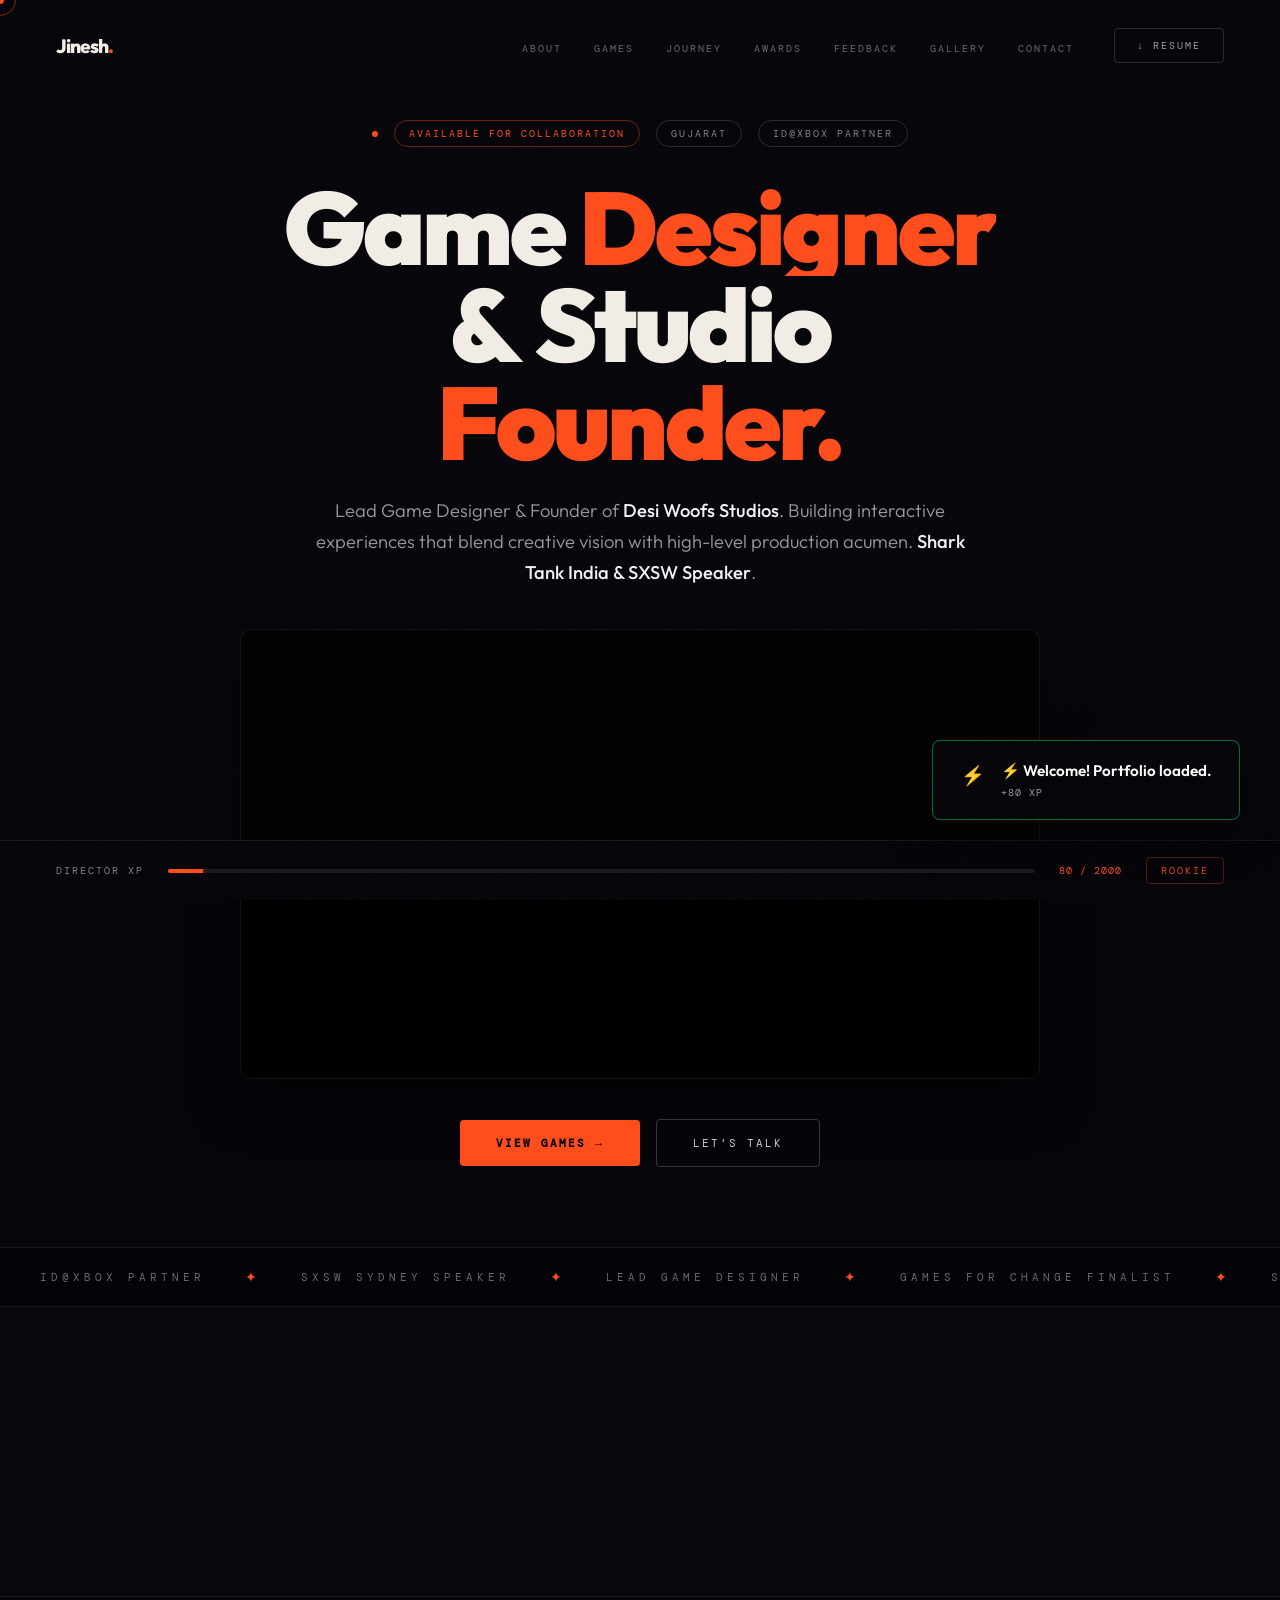
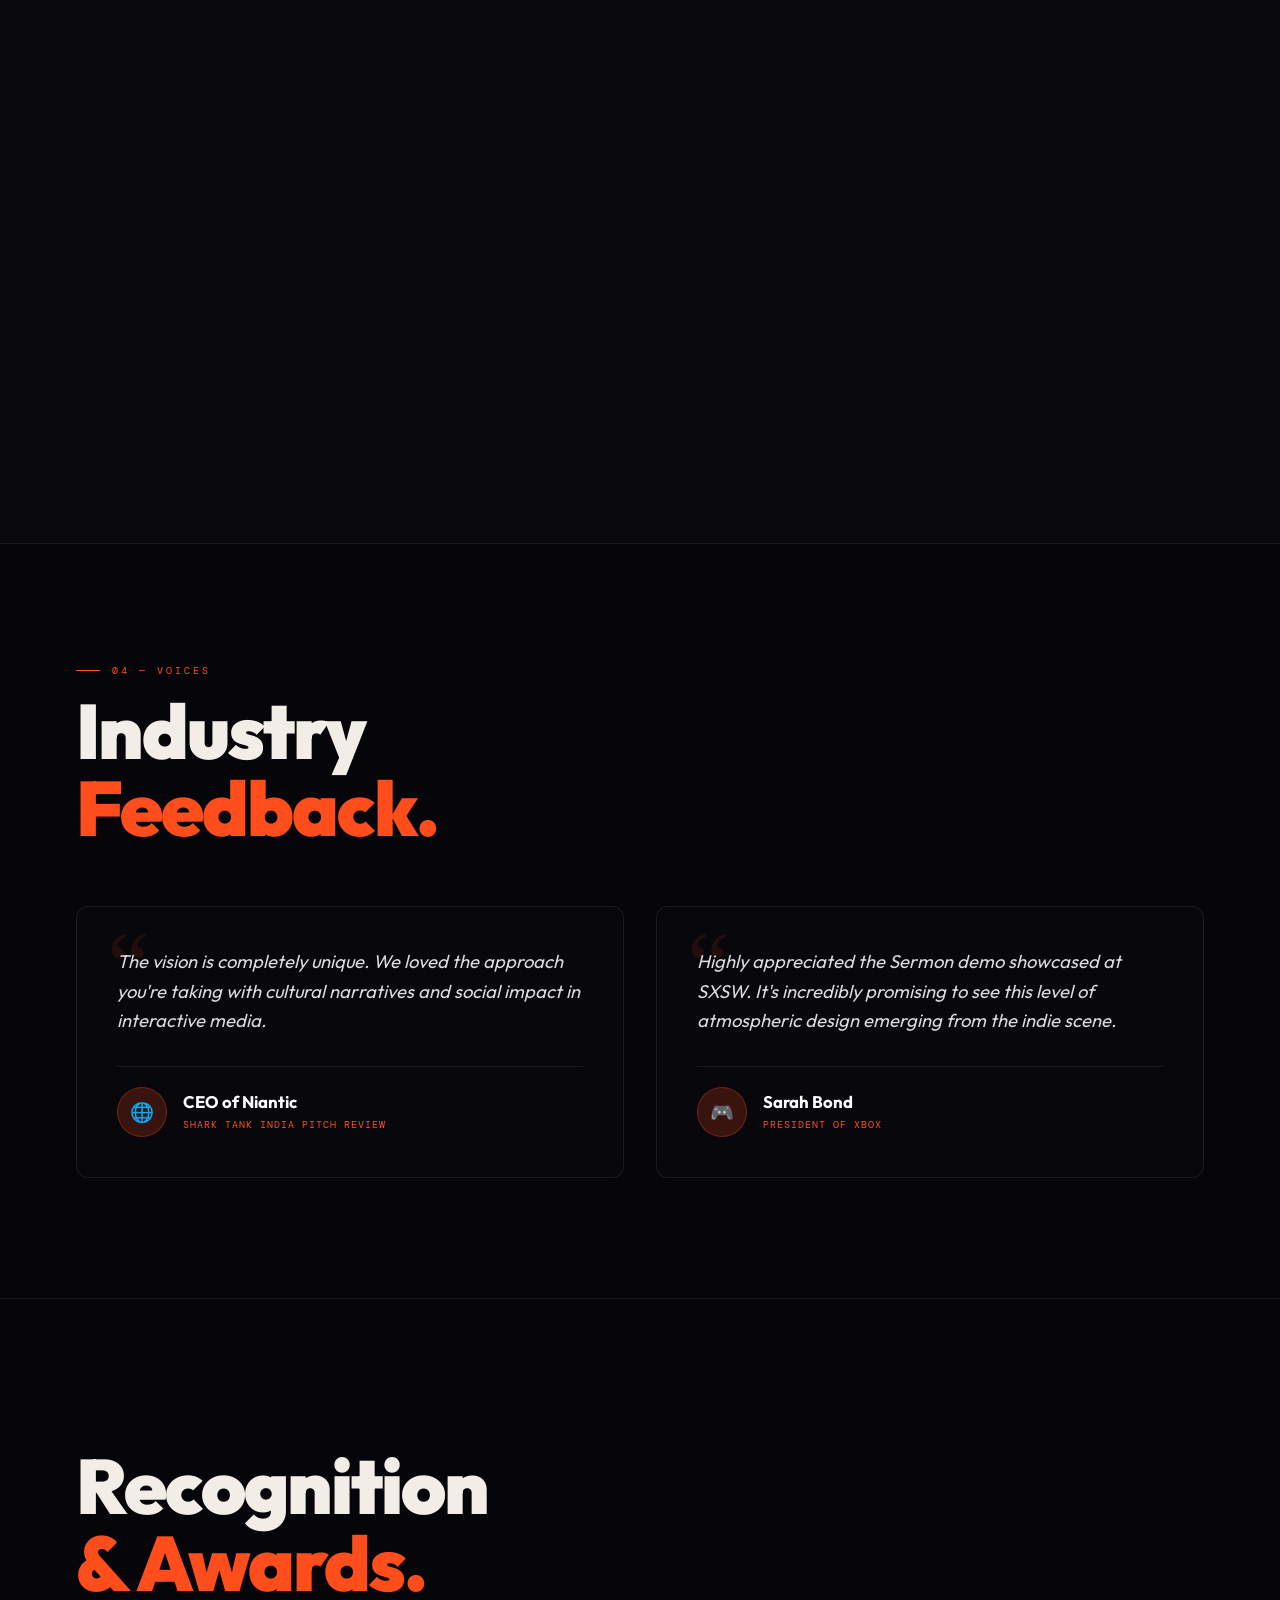
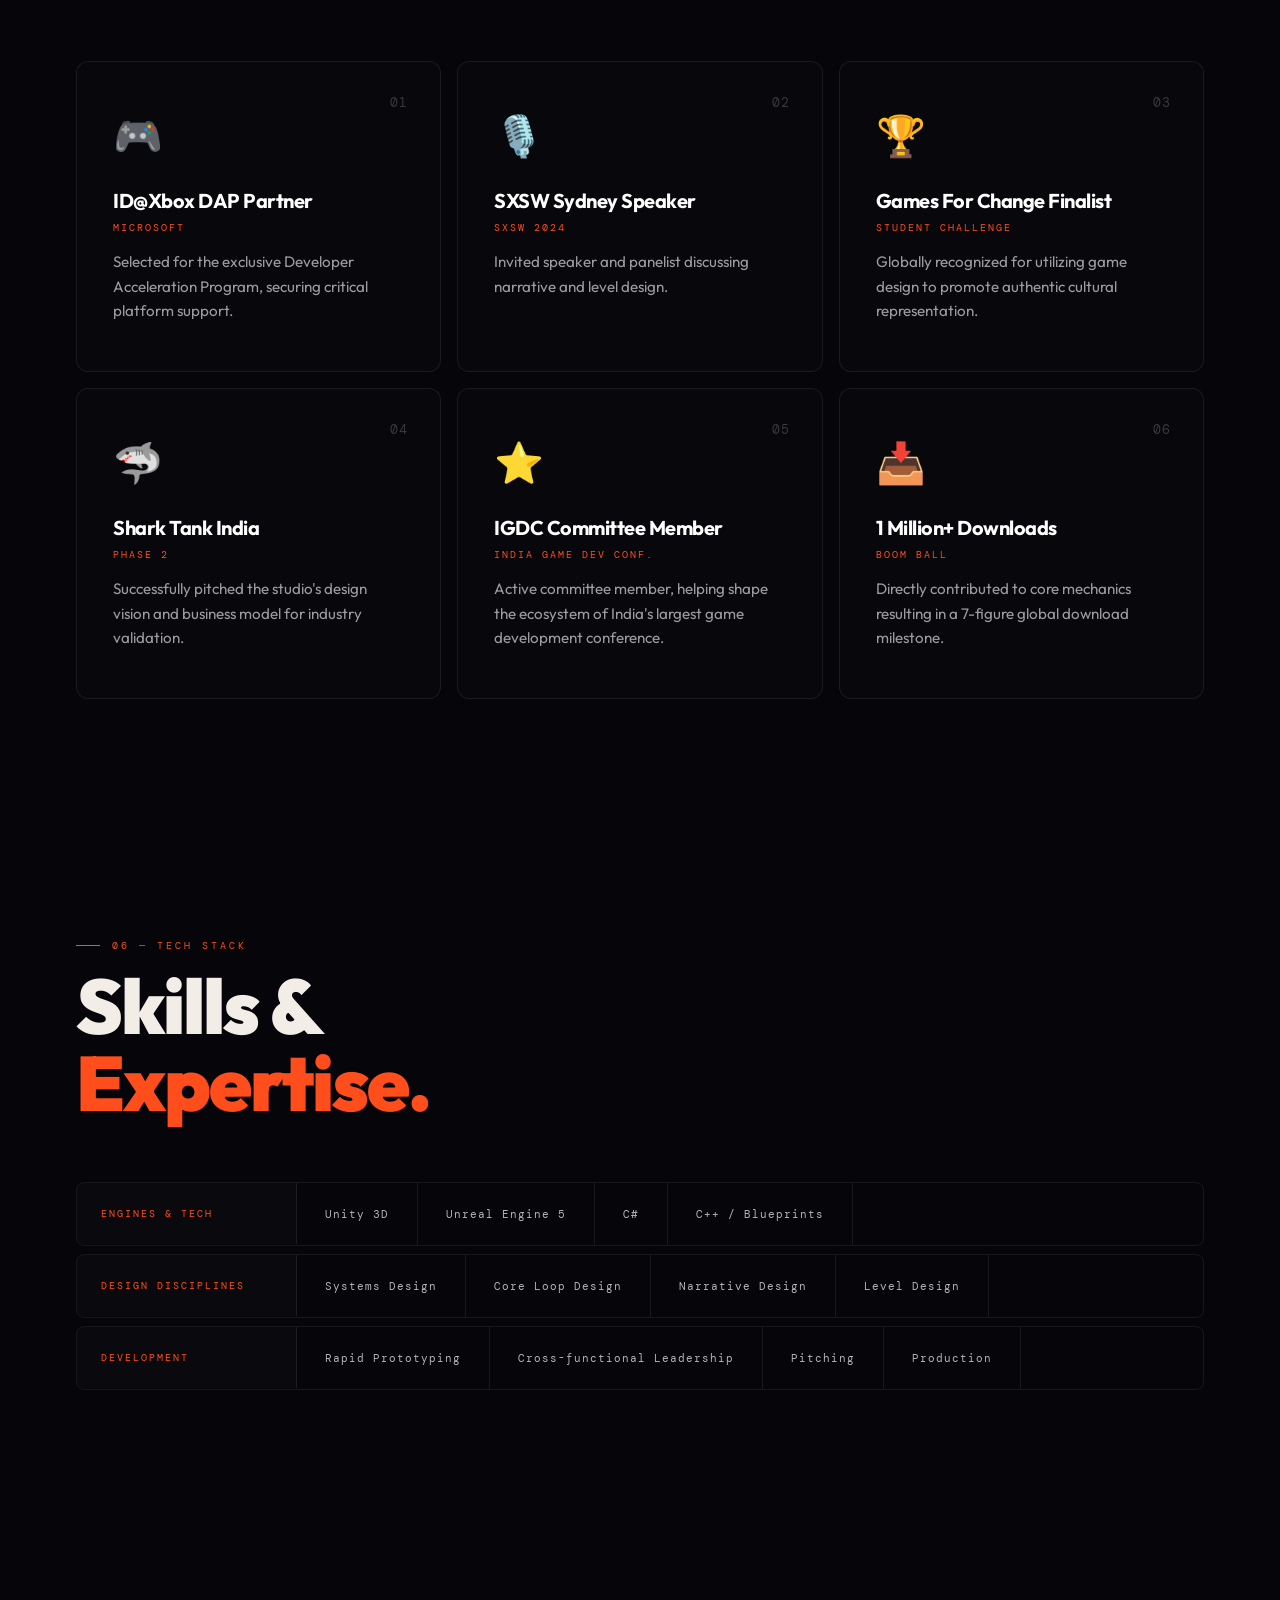
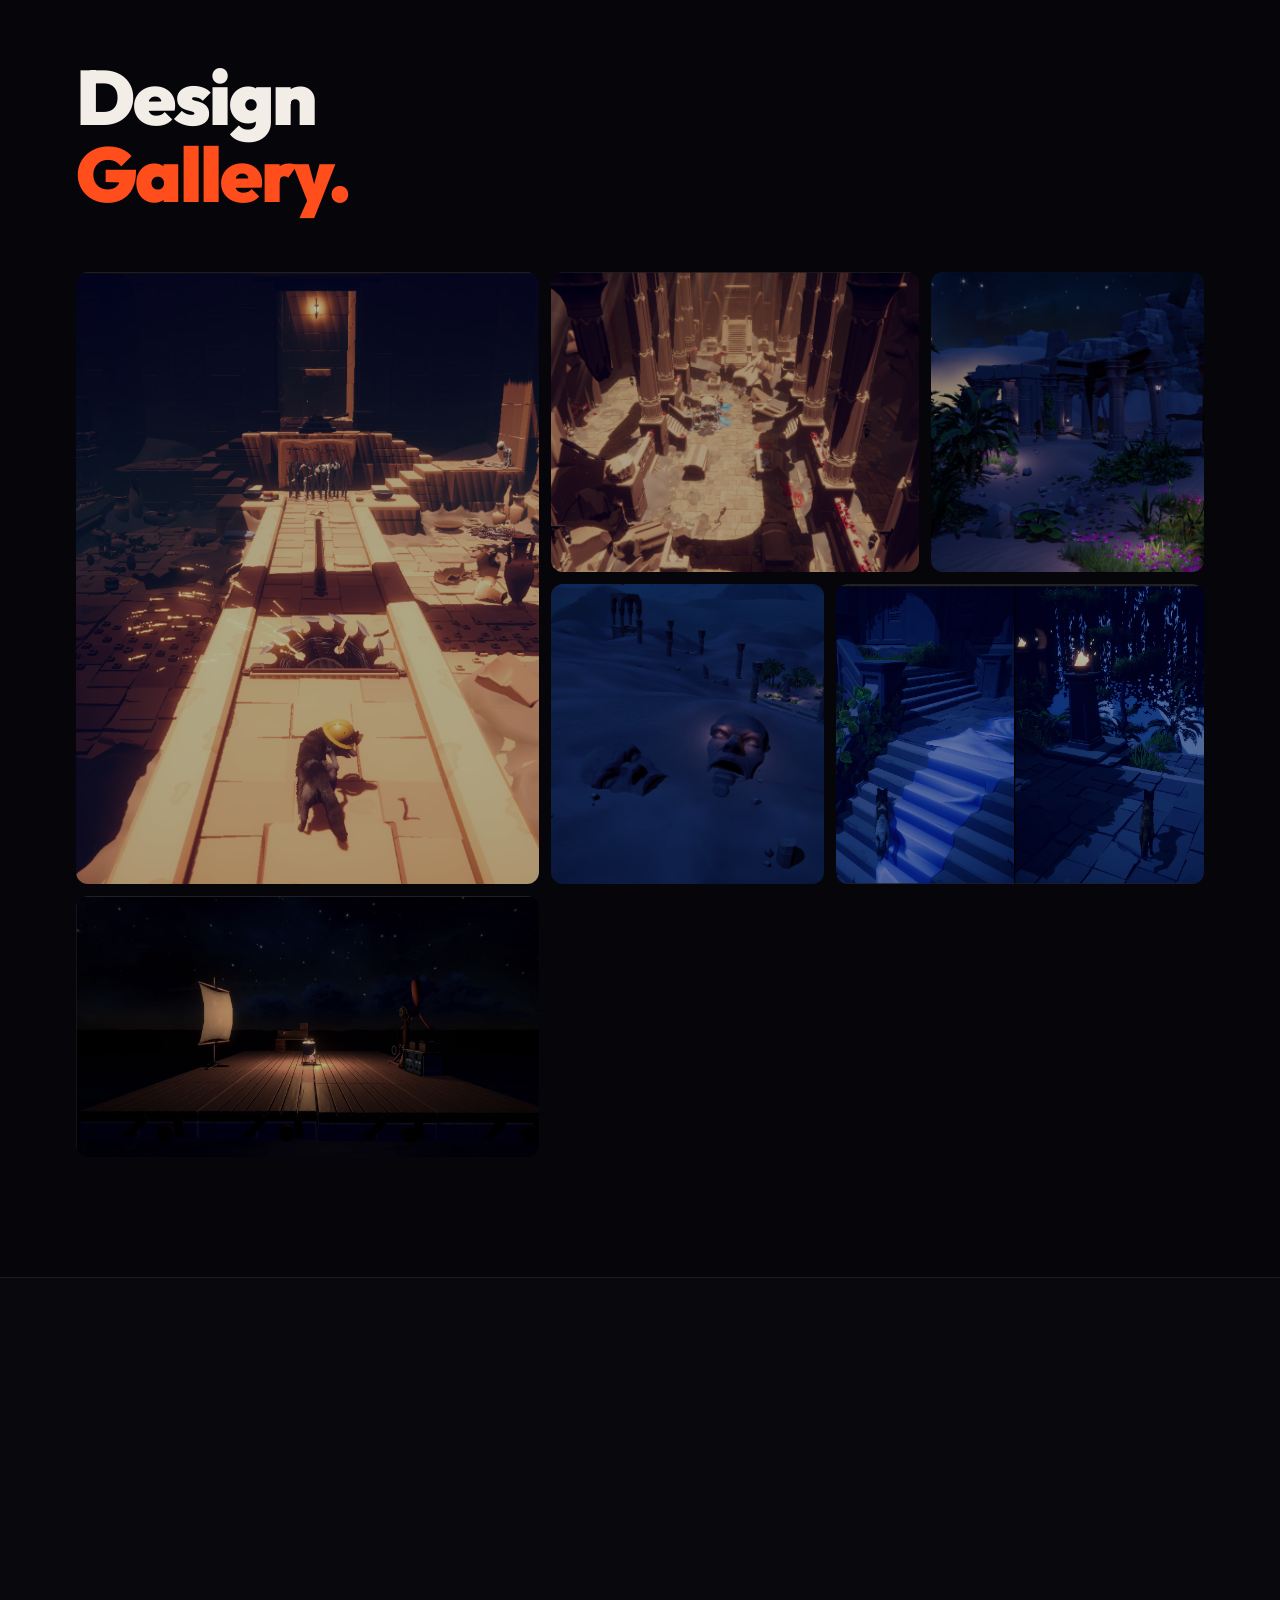
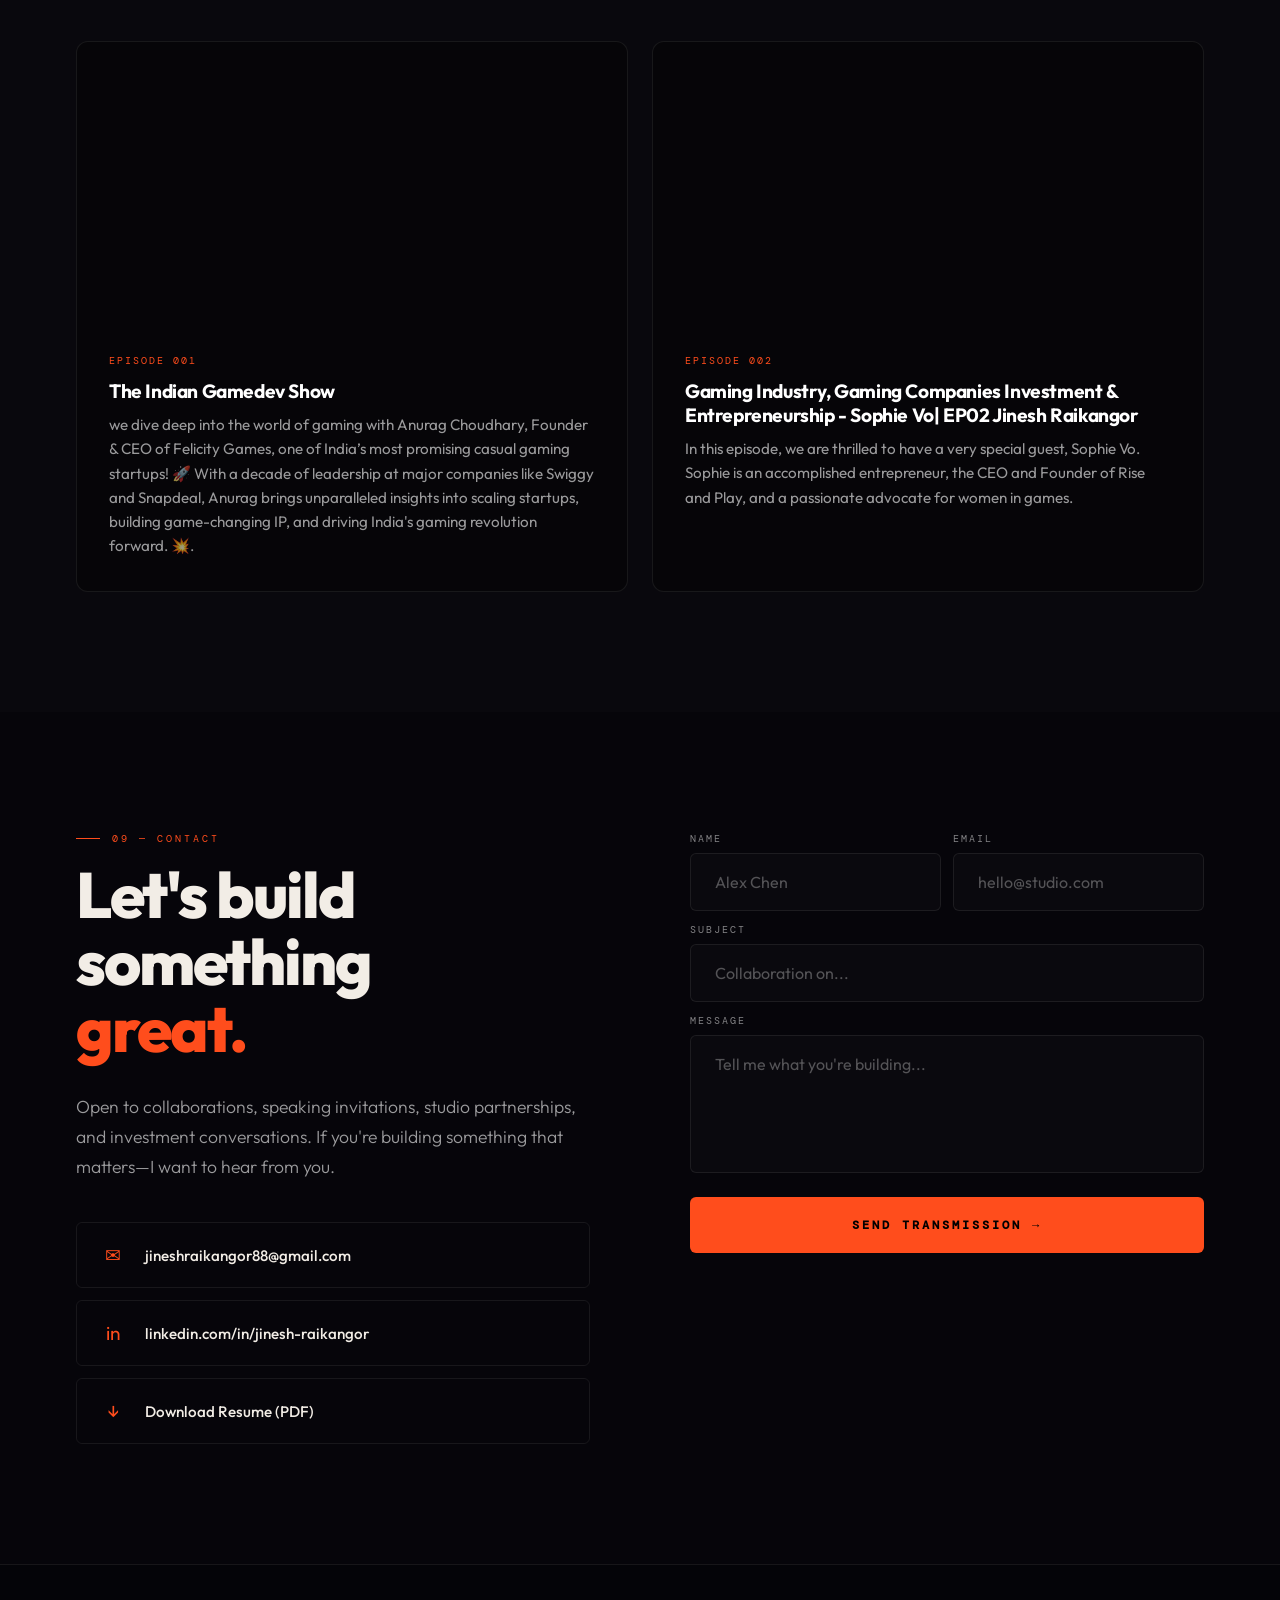
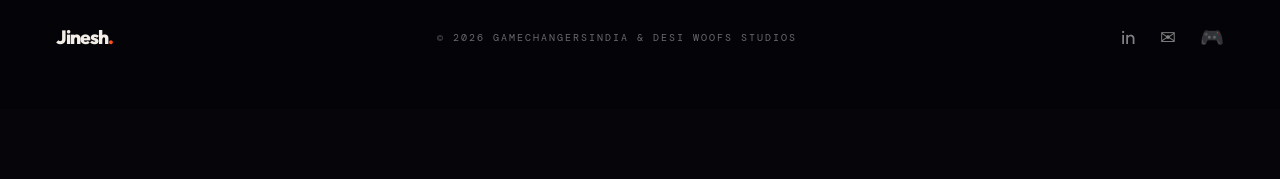
==== commit d8bb4f42: "gg" ====
--- a/index.html
+++ b/index.html
@@ -3,7 +3,7 @@
 <head>
 <meta charset="UTF-8">
 <meta name="viewport" content="width=device-width, initial-scale=1.0">
-<title>Jinesh Raikangor — Game Designer & Young Founder</title>
+<title>Jinesh Raikangor — Lead Game Designer & Founder</title>
 <link rel="preconnect" href="https://fonts.googleapis.com">
 <link href="https://fonts.googleapis.com/css2?family=Outfit:wght@200;300;400;500;600;700;800;900&family=DM+Mono:wght@300;400;500&display=swap" rel="stylesheet">
 <style>
@@ -13,10 +13,11 @@
   --orange:#ff4d1c;
   --orange2:#ff7a47;
   --dim:#1a1625;
-  --muted:rgba(242,237,230,0.35);
+  --muted:rgba(242,237,230,0.4);
   --line:rgba(242,237,230,0.08);
   --H:'Outfit',sans-serif;
   --M:'DM Mono',monospace;
+  --bezier: cubic-bezier(0.22, 1, 0.36, 1);
 }
 *{margin:0;padding:0;box-sizing:border-box}
 html{scroll-behavior:smooth}
@@ -28,9 +29,9 @@
 
 /* CURSOR */
 #cur{position:fixed;width:8px;height:8px;background:var(--orange);border-radius:50%;pointer-events:none;z-index:99999;transform:translate(-50%,-50%);transition:width .2s,height .2s,opacity .2s}
-#cur2{position:fixed;width:32px;height:32px;border:1px solid rgba(255,77,28,.5);border-radius:50%;pointer-events:none;z-index:99998;transform:translate(-50%,-50%);transition:left .1s ease-out,top .1s ease-out,width .25s,height .25s,border-color .25s}
+#cur2{position:fixed;width:32px;height:32px;border:1px solid rgba(255,77,28,.5);border-radius:50%;pointer-events:none;z-index:99998;transform:translate(-50%,-50%);transition:left .1s ease-out,top .1s ease-out,width .3s var(--bezier),height .3s var(--bezier),border-color .3s var(--bezier)}
 .hovering #cur{width:0;height:0;opacity:0}
-.hovering #cur2{width:48px;height:48px;border-color:var(--orange);border-width:1.5px; background: rgba(255,77,28,0.1);}
+.hovering #cur2{width:50px;height:50px;border-color:var(--orange);border-width:1.5px; background: rgba(255,77,28,0.1); backdrop-filter: blur(2px);}
 
 /* NOISE overlay */
 #noise{position:fixed;inset:0;z-index:99990;pointer-events:none;opacity:.025;background-image:url("data:image/svg+xml,%3Csvg viewBox='0 0 256 256' xmlns='http://www.w3.org/2000/svg'%3E%3Cfilter id='n'%3E%3CfeTurbulence type='fractalNoise' baseFrequency='0.9' numOctaves='4' stitchTiles='stitch'/%3E%3C/filter%3E%3Crect width='100%25' height='100%25' filter='url(%23n)'/%3E%3C/svg%3E");background-repeat:repeat;background-size:128px}
@@ -41,29 +42,29 @@
 /* PRELOADER */
 #pre{position:fixed;inset:0;z-index:100000;background:var(--ink);display:flex;flex-direction:column;align-items:center;justify-content:center;gap:0}
 .pre-name{font-size:clamp(3rem,8vw,7rem);font-weight:900;letter-spacing:-4px;line-height:1;overflow:hidden}
-.pre-name span{display:inline-block;transform:translateY(110%);transition:transform .8s cubic-bezier(.16,1,.3,1)}
+.pre-name span{display:inline-block;transform:translateY(110%);transition:transform .8s var(--bezier)}
 .pre-name .o{color:var(--orange)}
 .pre-bar{width:200px;height:1px;background:rgba(255,255,255,.1);margin-top:40px;overflow:hidden}
-.pre-fill{height:100%;background:var(--orange);width:0%;transition:width .05s linear}
+.pre-fill{height:100%;background:var(--orange);width:0%;transition:width .1s linear}
 .pre-pct{font-family:var(--M);font-size:.65rem;letter-spacing:3px;color:rgba(255,255,255,.25);margin-top:16px}
 
 /* NAV */
-nav{position:fixed;top:0;left:0;right:0;z-index:9000;padding:28px 56px;display:flex;align-items:center;justify-content:space-between;transition:padding .4s,background .4s}
+nav{position:fixed;top:0;left:0;right:0;z-index:9000;padding:28px 56px;display:flex;align-items:center;justify-content:space-between;transition:padding .5s var(--bezier),background .5s var(--bezier)}
 nav.s{padding:16px 56px;background:rgba(6,5,10,.85);backdrop-filter:blur(20px);border-bottom:1px solid var(--line)}
 .nav-logo{font-size:1.2rem;font-weight:800;letter-spacing:-1px;text-decoration:none;color:var(--paper)}
 .nav-logo em{color:var(--orange);font-style:normal}
 .nav-r{display:flex;align-items:center;gap:40px}
 .nav-links{display:flex;gap:32px;list-style:none}
-.nav-links a{font-family:var(--M);font-size:.65rem;letter-spacing:2px;text-transform:uppercase;text-decoration:none;color:rgba(255,255,255,.4);transition:color .2s, transform 0.2s}
+.nav-links a{font-family:var(--M);font-size:.65rem;letter-spacing:2px;text-transform:uppercase;text-decoration:none;color:rgba(255,255,255,.4);transition:color .3s var(--bezier), transform 0.3s var(--bezier)}
 .nav-links a:hover{color:var(--paper); transform: translateY(-2px); display: inline-block;}
-.nav-resume{font-family:var(--M);font-size:.65rem;letter-spacing:2px;text-transform:uppercase;padding:10px 22px;border:1px solid rgba(255,255,255,.15);color:rgba(255,255,255,.5);text-decoration:none;transition:all .2s; border-radius: 4px;}
-.nav-resume:hover{border-color:var(--orange);color:var(--orange); background: rgba(255,77,28,0.05);}
+.nav-resume{font-family:var(--M);font-size:.65rem;letter-spacing:2px;text-transform:uppercase;padding:10px 22px;border:1px solid rgba(255,255,255,.15);color:rgba(255,255,255,.6);text-decoration:none;transition:all .3s var(--bezier); border-radius: 4px;}
+.nav-resume:hover{border-color:var(--orange);color:var(--orange); background: rgba(255,77,28,0.05); transform: translateY(-2px);}
 
 /* ── HERO ── */
 #hero{min-height:100vh;display:flex;flex-direction:column;justify-content:center;padding:120px 56px 80px;position:relative;z-index:10}
 .hero-content { display: flex; flex-direction: column; align-items: center; text-align: center; max-width: 1000px; margin: 0 auto; width: 100%;}
-.hero-meta{display:flex;align-items:center;gap:16px;margin-bottom:32px;opacity:0;animation:rise .8s .8s forwards}
-.hero-pill{font-family:var(--M);font-size:.6rem;letter-spacing:2px;text-transform:uppercase;padding:6px 14px;border:1px solid rgba(255,255,255,.15);color:rgba(255,255,255,.4);white-space:nowrap; border-radius: 20px;}
+.hero-meta{display:flex;align-items:center;gap:16px;margin-bottom:32px;opacity:0;animation:rise 1s 0.8s var(--bezier) forwards}
+.hero-pill{font-family:var(--M);font-size:.6rem;letter-spacing:2px;text-transform:uppercase;padding:6px 14px;border:1px solid rgba(255,255,255,.15);color:rgba(255,255,255,.5);white-space:nowrap; border-radius: 20px;}
 .hero-pill.live{border-color:rgba(255,77,28,.4);color:var(--orange)}
 .hero-dot{width:6px;height:6px;border-radius:50%;background:var(--orange);animation:pulse 2s infinite}
 @keyframes pulse{0%,100%{opacity:1;transform:scale(1)}50%{opacity:.4;transform:scale(.8)}}
@@ -71,25 +72,25 @@
 .hero-h1 .line{display:block;overflow:hidden}
 .hero-h1 .w{display:inline-block;transform:translateY(110%);opacity:0}
 .hero-h1 .accent{color:var(--orange)}
-.hero-desc{max-width:650px;font-size:1.1rem;color:rgba(255,255,255,.55);line-height:1.7;font-weight:300; opacity:0; animation:rise .8s 1.2s forwards; margin-bottom: 40px;}
-.hero-desc strong{color:rgba(255,255,255,.9);font-weight:500}
-
-/* INTRO VIDEO BLOCK - UPDATED TO YOUTUBE */
-.hero-video-wrapper { width: 100%; max-width: 800px; margin: 0 auto 40px; opacity:0; animation:rise .8s 1.5s forwards; position: relative; border-radius: 12px; overflow: hidden; border: 1px solid var(--line); box-shadow: 0 20px 40px rgba(0,0,0,0.4); background: #000; aspect-ratio: 16/9; }
+.hero-desc{max-width:680px;font-size:1.15rem;color:rgba(255,255,255,.6);line-height:1.7;font-weight:300; opacity:0; animation:rise 1s 1.2s var(--bezier) forwards; margin-bottom: 40px;}
+.hero-desc strong{color:rgba(255,255,255,.95);font-weight:500}
+
+/* INTRO VIDEO BLOCK */
+.hero-video-wrapper { width: 100%; max-width: 800px; margin: 0 auto 40px; opacity:0; animation:rise 1s 1.5s var(--bezier) forwards; position: relative; border-radius: 12px; overflow: hidden; border: 1px solid var(--line); box-shadow: 0 20px 50px rgba(0,0,0,0.5); background: #000; aspect-ratio: 16/9; transition: transform 0.5s var(--bezier), box-shadow 0.5s var(--bezier);}
 .hero-video-wrapper iframe { position: absolute; top: 0; left: 0; width: 100%; height: 100%; border: none; }
-.hero-video-wrapper:hover { border-color: rgba(255,77,28,0.3); }
-
-.hero-actions{display:flex;gap:16px;align-items:center; opacity:0; animation:rise .8s 1.7s forwards;}
-.btn-hero{font-family:var(--M);font-size:.7rem;letter-spacing:2px;text-transform:uppercase;padding:16px 36px;background:var(--orange);color:#000;border:none;cursor:none;text-decoration:none;font-weight:700;display:inline-flex;align-items:center;gap:10px;transition:all .3s ease;position:relative;overflow:hidden; border-radius: 4px;}
-.btn-hero:hover{transform: translateY(-3px); box-shadow: 0 10px 20px rgba(255,77,28,0.2);}
-.btn-ghost{font-family:var(--M);font-size:.7rem;letter-spacing:2px;text-transform:uppercase;padding:16px 36px;background:transparent;color:rgba(255,255,255,.7);border:1px solid rgba(255,255,255,.2);cursor:none;text-decoration:none;transition:all .3s ease; border-radius: 4px;}
-.btn-ghost:hover{border-color:var(--orange);color:var(--orange); background: rgba(255,77,28,0.05); transform: translateY(-3px);}
-@keyframes rise{from{opacity:0;transform:translateY(20px)}to{opacity:1;transform:translateY(0)}}
+.hero-video-wrapper:hover { border-color: rgba(255,77,28,0.4); transform: translateY(-5px); box-shadow: 0 30px 60px rgba(255,77,28,0.15);}
+
+.hero-actions{display:flex;gap:16px;align-items:center; opacity:0; animation:rise 1s 1.7s var(--bezier) forwards;}
+.btn-hero{font-family:var(--M);font-size:.7rem;letter-spacing:2px;text-transform:uppercase;padding:16px 36px;background:var(--orange);color:#000;border:none;cursor:none;text-decoration:none;font-weight:700;display:inline-flex;align-items:center;gap:10px;transition:all .3s var(--bezier);position:relative;overflow:hidden; border-radius: 4px;}
+.btn-hero:hover{transform: translateY(-4px); box-shadow: 0 12px 24px rgba(255,77,28,0.3);}
+.btn-ghost{font-family:var(--M);font-size:.7rem;letter-spacing:2px;text-transform:uppercase;padding:16px 36px;background:transparent;color:rgba(255,255,255,.8);border:1px solid rgba(255,255,255,.2);cursor:none;text-decoration:none;transition:all .3s var(--bezier); border-radius: 4px;}
+.btn-ghost:hover{border-color:var(--orange);color:var(--orange); background: rgba(255,77,28,0.08); transform: translateY(-4px);}
+@keyframes rise{from{opacity:0;transform:translateY(30px)}to{opacity:1;transform:translateY(0)}}
 
 /* ── MARQUEE ── */
 .marquee-wrap{border-top:1px solid var(--line);border-bottom:1px solid var(--line);overflow:hidden;padding:20px 0;position:relative;z-index:10; background: rgba(0,0,0,0.2);}
-.marquee-track{display:flex;gap:0;animation:marquee 25s linear infinite;white-space:nowrap}
-.marquee-item{font-family:var(--M);font-size:.7rem;letter-spacing:4px;text-transform:uppercase;color:rgba(255,255,255,.3);padding:0 40px;display:flex;align-items:center;gap:40px}
+.marquee-track{display:flex;gap:0;animation:marquee 30s linear infinite;white-space:nowrap}
+.marquee-item{font-family:var(--M);font-size:.7rem;letter-spacing:4px;text-transform:uppercase;color:rgba(255,255,255,.4);padding:0 40px;display:flex;align-items:center;gap:40px}
 .marquee-item span{color:var(--orange);font-size:.9rem}
 @keyframes marquee{from{transform:translateX(0)}to{transform:translateX(-50%)}}
 
@@ -100,7 +101,7 @@
 .s-tag::before{content:'';width:24px;height:1px;background:var(--orange)}
 .s-h2{font-size:clamp(2.5rem,6vw,5.5rem);font-weight:900;letter-spacing:-2px;line-height:1;margin-bottom:60px}
 .s-h2 em{color:var(--orange);font-style:normal}
-.reveal{opacity:0;transform:translateY(40px);transition:opacity 0.9s cubic-bezier(0.16, 1, 0.3, 1), transform 0.9s cubic-bezier(0.16, 1, 0.3, 1)}
+.reveal{opacity:0;transform:translateY(50px);transition:opacity 1s var(--bezier), transform 1s var(--bezier)}
 .reveal.in{opacity:1;transform:translateY(0)}
 .reveal.in.d1{transition-delay:.15s}
 .reveal.in.d2{transition-delay:.3s}
@@ -110,15 +111,15 @@
 /* ── NUMBERS BAND ── */
 #nums{padding:60px 0;border-bottom:1px solid var(--line); background: rgba(255,255,255,0.01);}
 .nums-grid{display:grid;grid-template-columns:repeat(4,1fr)}
-.num-item{padding:40px 48px;border-right:1px solid var(--line);position:relative;overflow:hidden;transition:background .4s ease}
+.num-item{padding:40px 48px;border-right:1px solid var(--line);position:relative;overflow:hidden;transition:all .4s var(--bezier)}
 .num-item:last-child{border-right:none}
-.num-item::after{content:'';position:absolute;inset:0;background:radial-gradient(circle at 50% 150%,rgba(255,77,28,.15),transparent 70%);opacity:0;transition:opacity .4s}
+.num-item::after{content:'';position:absolute;inset:0;background:radial-gradient(circle at 50% 150%,rgba(255,77,28,.15),transparent 70%);opacity:0;transition:opacity .4s var(--bezier)}
 .num-item:hover::after{opacity:1}
-.num-item:hover { transform: translateY(-2px); }
+.num-item:hover { transform: translateY(-4px); }
 .num-v{font-size:clamp(2.5rem,5vw,4.5rem);font-weight:900;letter-spacing:-2px;color:var(--orange);line-height:1;display:block}
-.num-l{font-family:var(--M);font-size:.65rem;letter-spacing:2px;text-transform:uppercase;color:rgba(255,255,255,.4);margin-top:12px;display:block}
-
-/* ── ABOUT (Updated Padding/Alignment) ── */
+.num-l{font-family:var(--M);font-size:.65rem;letter-spacing:2px;text-transform:uppercase;color:rgba(255,255,255,.5);margin-top:12px;display:block}
+
+/* ── ABOUT ── */
 .about-grid{display:grid;grid-template-columns:1fr 1fr;gap:80px;align-items:center;}
 .about-img-col{position:relative; padding: 20px;}
 .about-photo{width:100%;aspect-ratio:4/5;object-fit:cover;filter:contrast(1.1) saturate(0.9);display:block; border-radius: 8px;}
@@ -130,39 +131,39 @@
 .about-p strong{color:var(--paper);font-weight:500}
 .about-p em{color:var(--orange);font-style:normal}
 .about-cards{display:flex;flex-direction:column;gap:4px;margin-top:40px}
-.about-card{padding:24px 28px;border:1px solid var(--line);display:flex;align-items:flex-start;gap:20px;transition:all .3s ease;position:relative;overflow:hidden;cursor:default; border-radius: 6px; background: rgba(255,255,255,0.01);}
+.about-card{padding:24px 28px;border:1px solid var(--line);display:flex;align-items:flex-start;gap:20px;transition:all .4s var(--bezier);position:relative;overflow:hidden;cursor:default; border-radius: 6px; background: rgba(255,255,255,0.01);}
 .about-card::before{content:'';position:absolute;top:0;left:0;width:3px;height:0;background:var(--orange);transition:height .4s ease}
 .about-card:hover::before{height:100%}
-.about-card:hover{border-color:rgba(255,77,28,.3);background:rgba(255,77,28,.04); transform: translateX(5px);}
+.about-card:hover{border-color:rgba(255,77,28,.3);background:rgba(255,77,28,.04); transform: translateX(8px);}
 .ac-icon{width:48px;height:48px;display:flex;align-items:center;justify-content:center;background:rgba(255,77,28,.1);flex-shrink:0;font-size:1.2rem; border-radius: 6px; color: var(--orange);}
 .ac-body strong{display:block;font-size:1rem;font-weight:600;margin-bottom:6px; color: #fff;}
-.ac-body span{font-size:.85rem;color:rgba(255,255,255,.45);font-family:var(--M);font-size:.65rem;letter-spacing:1px}
+.ac-body span{font-size:.85rem;color:rgba(255,255,255,.5);font-family:var(--M);font-size:.65rem;letter-spacing:1px}
 
 /* ── GAMES ── */
 .games-intro{display:flex;align-items:flex-end;justify-content:space-between;margin-bottom:60px}
 .games-filter{display:flex;gap:8px}
-.filter-btn{font-family:var(--M);font-size:.65rem;letter-spacing:2px;text-transform:uppercase;padding:10px 20px;border:1px solid var(--line);color:rgba(255,255,255,.5);background:transparent;cursor:none;transition:all .3s ease; border-radius: 4px;}
+.filter-btn{font-family:var(--M);font-size:.65rem;letter-spacing:2px;text-transform:uppercase;padding:10px 20px;border:1px solid var(--line);color:rgba(255,255,255,.6);background:transparent;cursor:none;transition:all .3s ease; border-radius: 4px;}
 .filter-btn.active,.filter-btn:hover{border-color:var(--orange);color:var(--orange);background:rgba(255,77,28,.08);}
 .game-grid{display:grid;grid-template-columns:repeat(12,1fr);gap:16px}
-.gc{position:relative;overflow:hidden;cursor:none;background:#0e0c14; border-radius: 12px; border: 1px solid var(--line);}
-.gc:hover{border-color: rgba(255,77,28,0.3);}
-.gc:hover .gc-img{transform:scale(1.05);filter:brightness(.6) saturate(1.2)}
-.gc:hover .gc-overlay{opacity:1; background:linear-gradient(to top,rgba(6,5,10,1) 0%,rgba(6,5,10,.6) 50%,transparent 100%);}
+.gc{position:relative;overflow:hidden;cursor:none;background:#0e0c14; border-radius: 12px; border: 1px solid var(--line); transition: border-color 0.4s var(--bezier), transform 0.4s var(--bezier);}
+.gc:hover{border-color: rgba(255,77,28,0.4); transform: translateY(-4px); box-shadow: 0 20px 40px rgba(0,0,0,0.5);}
+.gc:hover .gc-img{transform:scale(1.08);filter:brightness(.5) saturate(1.2)}
+.gc:hover .gc-overlay{opacity:1; background:linear-gradient(to top,rgba(6,5,10,1) 0%,rgba(6,5,10,.5) 50%,transparent 100%);}
 .gc:hover .gc-actions{transform:translateY(0);opacity:1}
 .g1{grid-column:span 7}
 .g2{grid-column:span 5}
 .g3{grid-column:span 5}
 .g4{grid-column:span 7}
-.gc-img{width:100%;height:100%;min-height:360px;object-fit:cover;display:block;filter:brightness(.5) saturate(.8);transition:transform .8s ease,filter .5s}
+.gc-img{width:100%;height:100%;min-height:360px;object-fit:cover;display:block;filter:brightness(.6) saturate(.9);transition:transform 0.8s var(--bezier), filter 0.6s var(--bezier)}
 .gc-overlay{position:absolute;inset:0;background:linear-gradient(to top,rgba(6,5,10,.95) 0%,rgba(6,5,10,.2) 60%,transparent 100%);opacity:.9;transition:all .4s}
 .gc-content{position:absolute;inset:0;display:flex;flex-direction:column;justify-content:flex-end;padding:40px}
 .gc-cat{font-family:var(--M);font-size:.6rem;letter-spacing:3px;text-transform:uppercase;color:var(--orange);margin-bottom:12px}
 .gc-title{font-size:2rem;font-weight:800;letter-spacing:-1px;color:#fff;margin-bottom:10px}
-.gc-desc{font-size:1rem;color:rgba(255,255,255,.6);line-height:1.6;max-width:380px}
-.gc-actions{display:flex;gap:12px;margin-top:24px;transform:translateY(20px);opacity:0;transition:all .4s cubic-bezier(.16,1,.3,1)}
-.gc-btn{font-family:var(--M);font-size:.65rem;letter-spacing:2px;text-transform:uppercase;padding:12px 24px;background:var(--orange);color:#000;border:none;cursor:none;text-decoration:none;font-weight:700; border-radius: 4px;}
+.gc-desc{font-size:1rem;color:rgba(255,255,255,.7);line-height:1.6;max-width:380px}
+.gc-actions{display:flex;gap:12px;margin-top:24px;transform:translateY(20px);opacity:0;transition:all .5s var(--bezier)}
+.gc-btn{font-family:var(--M);font-size:.65rem;letter-spacing:2px;text-transform:uppercase;padding:12px 24px;background:var(--orange);color:#000;border:none;cursor:none;text-decoration:none;font-weight:700; border-radius: 4px; transition: all 0.3s var(--bezier);}
 .gc-btn.o{background:transparent;color:#fff;border:1px solid rgba(255,255,255,.4)}
-.gc-btn:hover { background: #fff; color: #000; }
+.gc-btn:hover { background: #fff; color: #000; transform: translateY(-2px);}
 .gc-btn.o:hover { border-color: var(--orange); color: var(--orange); background: rgba(255,77,28,0.1);}
 .gc-num{position:absolute;top:24px;right:24px;font-family:var(--M);font-size:.7rem;letter-spacing:2px;color:rgba(255,255,255,.4)}
 
@@ -173,53 +174,54 @@
 .tl{position:relative;padding-left:0;margin-top:20px}
 .tl-line{position:absolute;left:80px;top:0;bottom:0;width:1px;background:linear-gradient(to bottom,var(--orange),rgba(255,77,28,.1))}
 .tl-item{display:grid;grid-template-columns:80px 1fr;gap:0 40px;margin-bottom:8px;position:relative}
-.tl-year{padding:32px 0;font-family:var(--M);font-size:.75rem;letter-spacing:1px;color:rgba(255,255,255,.4);text-align:right;padding-right:30px;white-space:nowrap;position:relative}
+.tl-year{padding:32px 0;font-family:var(--M);font-size:.75rem;letter-spacing:1px;color:rgba(255,255,255,.5);text-align:right;padding-right:30px;white-space:nowrap;position:relative}
 .tl-year::after{content:'';position:absolute;right:-6px;top:37px;width:11px;height:11px;border-radius:50%;background:var(--ink);border:2px solid rgba(255,77,28,.4);transition:all .3s ease}
 .tl-item:hover .tl-year::after{background:var(--orange);border-color:var(--orange); box-shadow: 0 0 10px rgba(255,77,28,0.5);}
-.tl-body{padding:28px 32px;border:1px solid transparent;transition:all .3s ease; border-radius: 8px;}
-.tl-item:hover .tl-body{border-color:rgba(255,77,28,0.2);background:rgba(255,77,28,0.03); transform: translateX(5px);}
+.tl-body{padding:28px 32px;border:1px solid transparent;transition:all .4s var(--bezier); border-radius: 8px;}
+.tl-item:hover .tl-body{border-color:rgba(255,77,28,0.2);background:rgba(255,77,28,0.03); transform: translateX(8px);}
 .tl-title{font-size:1.2rem;font-weight:700;margin-bottom:8px;transition:color .3s; color: #fff;}
 .tl-item:hover .tl-title{color:var(--orange)}
-.tl-sub{font-size:.95rem;color:rgba(255,255,255,.5);line-height:1.6}
+.tl-sub{font-size:.95rem;color:rgba(255,255,255,.6);line-height:1.6}
 .tl-badge{display:inline-block;font-family:var(--M);font-size:.6rem;letter-spacing:2px;text-transform:uppercase;padding:6px 12px;background:rgba(255,77,28,.1);border:1px solid rgba(255,77,28,.2);color:var(--orange);margin-top:14px; border-radius: 4px;}
 
-/* ── TESTIMONIALS (NEW SECTION) ── */
+/* ── TESTIMONIALS ── */
 #testimonials { background: var(--ink); border-bottom: 1px solid var(--line); }
 .test-grid { display: grid; grid-template-columns: 1fr 1fr; gap: 32px; margin-top: 40px; }
-.test-card { padding: 40px; border: 1px solid var(--line); border-radius: 12px; position: relative; background: rgba(255,255,255,0.01); transition: all 0.3s ease; }
-.test-card:hover { border-color: rgba(255,77,28,0.4); transform: translateY(-5px); box-shadow: 0 15px 30px rgba(0,0,0,0.3); }
-.test-card::before { content: '“'; position: absolute; top: 10px; left: 30px; font-size: 6rem; color: rgba(255,77,28,0.1); font-family: serif; line-height: 1; pointer-events: none; }
-.test-quote { font-size: 1.15rem; color: rgba(255,255,255,0.8); line-height: 1.6; font-style: italic; margin-bottom: 30px; position: relative; z-index: 2;}
-.test-author { display: flex; align-items: center; gap: 16px; border-top: 1px solid rgba(255,255,255,0.05); padding-top: 20px;}
+.test-card { padding: 40px; border: 1px solid var(--line); border-radius: 12px; position: relative; background: rgba(255,255,255,0.01); transition: all 0.4s var(--bezier); }
+.test-card:hover { border-color: rgba(255,77,28,0.4); transform: translateY(-8px); box-shadow: 0 20px 40px rgba(0,0,0,0.4); background: rgba(255,77,28,0.02);}
+.test-card::before { content: '“'; position: absolute; top: 10px; left: 30px; font-size: 6rem; color: rgba(255,77,28,0.1); font-family: serif; line-height: 1; pointer-events: none; transition: color 0.4s ease;}
+.test-card:hover::before { color: rgba(255,77,28,0.2); }
+.test-quote { font-size: 1.15rem; color: rgba(255,255,255,0.85); line-height: 1.6; font-style: italic; margin-bottom: 30px; position: relative; z-index: 2;}
+.test-author { display: flex; align-items: center; gap: 16px; border-top: 1px solid rgba(255,255,255,0.08); padding-top: 20px;}
 .ta-avatar { width: 50px; height: 50px; border-radius: 50%; background: rgba(255,77,28,0.2); display: flex; align-items: center; justify-content: center; font-size: 1.2rem; border: 1px solid rgba(255,77,28,0.3); }
 .ta-info strong { display: block; color: #fff; font-size: 1.05rem; }
 .ta-info span { font-family: var(--M); font-size: 0.65rem; color: var(--orange); letter-spacing: 1px; text-transform: uppercase; }
 
 /* ── AWARDS ── */
 .awards-grid{display:grid;grid-template-columns:repeat(3,1fr);gap:16px}
-.aw{padding:48px 36px;border:1px solid var(--line);position:relative;overflow:hidden;transition:all .4s ease;cursor:default; border-radius: 12px; background: rgba(255,255,255,0.01);}
-.aw-glow{position:absolute;top:-60px;left:-60px;width:200px;height:200px;border-radius:50%;background:radial-gradient(circle,rgba(255,77,28,.15),transparent 70%);opacity:0;transition:opacity .5s;pointer-events:none}
+.aw{padding:48px 36px;border:1px solid var(--line);position:relative;overflow:hidden;transition:all .4s var(--bezier);cursor:default; border-radius: 12px; background: rgba(255,255,255,0.01);}
+.aw-glow{position:absolute;top:-60px;left:-60px;width:200px;height:200px;border-radius:50%;background:radial-gradient(circle,rgba(255,77,28,.2),transparent 70%);opacity:0;transition:opacity .5s;pointer-events:none}
 .aw:hover .aw-glow{opacity:1}
-.aw:hover{border-color:rgba(255,77,28,.4);background:rgba(255,77,28,.04); transform: translateY(-5px); box-shadow: 0 10px 30px rgba(0,0,0,0.2);}
+.aw:hover{border-color:rgba(255,77,28,.5);background:rgba(255,77,28,.04); transform: translateY(-6px); box-shadow: 0 15px 35px rgba(0,0,0,0.3);}
 .aw-icon{font-size:2.5rem;margin-bottom:28px;display:block}
 .aw-title{font-size:1.25rem;font-weight:700;margin-bottom:8px;letter-spacing:-.5px; color:#fff;}
 .aw-org{font-family:var(--M);font-size:.65rem;letter-spacing:2px;text-transform:uppercase;color:var(--orange);margin-bottom:16px}
-.aw-desc{font-size:.95rem;color:rgba(255,255,255,.5);line-height:1.6}
-.aw-num{position:absolute;top:32px;right:32px;font-family:var(--M);font-size:.8rem;letter-spacing:1px;color:rgba(255,255,255,.15)}
+.aw-desc{font-size:.95rem;color:rgba(255,255,255,.6);line-height:1.6}
+.aw-num{position:absolute;top:32px;right:32px;font-family:var(--M);font-size:.8rem;letter-spacing:1px;color:rgba(255,255,255,.2)}
 
 /* ── SKILLS ── */
 .skills-rows{display:flex;flex-direction:column;gap:8px}
-.skill-row{display:flex;align-items:center;gap:0;border:1px solid var(--line);transition:border-color .3s; border-radius: 8px; overflow: hidden;}
-.skill-row:hover{border-color:rgba(255,77,28,.3)}
-.skill-cat{width:200px;flex-shrink:0;padding:24px;font-family:var(--M);font-size:.65rem;letter-spacing:2px;text-transform:uppercase;color:var(--orange);border-right:1px solid var(--line); background: rgba(255,255,255,0.02);}
+.skill-row{display:flex;align-items:center;gap:0;border:1px solid var(--line);transition:border-color .4s var(--bezier); border-radius: 8px; overflow: hidden;}
+.skill-row:hover{border-color:rgba(255,77,28,.4); box-shadow: 0 10px 20px rgba(0,0,0,0.2); transform: translateX(4px);}
+.skill-cat{width:220px;flex-shrink:0;padding:24px;font-family:var(--M);font-size:.65rem;letter-spacing:2px;text-transform:uppercase;color:var(--orange);border-right:1px solid var(--line); background: rgba(255,255,255,0.02);}
 .skill-tags{display:flex;flex-wrap:wrap;gap:0;flex:1; background: rgba(255,255,255,0.005);}
-.sk{font-family:var(--M);font-size:.7rem;letter-spacing:1px;padding:24px 28px;color:rgba(255,255,255,.6);border-right:1px solid var(--line);transition:all .3s ease;cursor:default}
+.sk{font-family:var(--M);font-size:.7rem;letter-spacing:1px;padding:24px 28px;color:rgba(255,255,255,.7);border-right:1px solid var(--line);transition:all .3s ease;cursor:default}
 .sk:hover{color:var(--orange);background:rgba(255,77,28,.08)}
 
 /* ── GALLERY ── */
 .gal-main{display:grid;grid-template-columns:repeat(12,1fr);grid-template-rows:300px 300px;gap:12px;margin-top:40px}
 .gi{overflow:hidden;cursor:none;position:relative;background:#0e0c14; border-radius: 12px;}
-.gi img{width:100%;height:100%;object-fit:cover;display:block;filter:brightness(.7) saturate(.8);transition:transform .8s ease,filter .5s}
+.gi img{width:100%;height:100%;object-fit:cover;display:block;filter:brightness(.7) saturate(.8);transition:transform 0.8s var(--bezier), filter 0.5s}
 .gi:hover img{transform:scale(1.08);filter:brightness(1) saturate(1.1)}
 .gi .zo{position:absolute;inset:0;display:flex;align-items:center;justify-content:center;opacity:0;background:rgba(255,77,28,.2);transition:all .4s ease;font-size:2rem; color: #fff;}
 .gi:hover .zo{opacity:1; backdrop-filter: blur(2px);}
@@ -233,72 +235,72 @@
 /* ── PODCAST ── */
 #podcast{background:rgba(255,255,255,.015); border-top: 1px solid var(--line);}
 .pod-grid{display:grid;grid-template-columns:1fr 1fr;gap:24px;margin-top:40px}
-.pod-card{background:rgba(0,0,0,0.3);border:1px solid var(--line);overflow:hidden;transition:all .4s ease; border-radius: 12px;}
-.pod-card:hover{border-color:rgba(255,77,28,.4); transform: translateY(-5px); box-shadow: 0 15px 30px rgba(0,0,0,0.3);}
+.pod-card{background:rgba(0,0,0,0.3);border:1px solid var(--line);overflow:hidden;transition:all .4s var(--bezier); border-radius: 12px;}
+.pod-card:hover{border-color:rgba(255,77,28,.4); transform: translateY(-6px); box-shadow: 0 20px 40px rgba(0,0,0,0.4);}
 .pod-card iframe{width:100%;height:280px;border:none;display:block}
 .pod-info{padding:32px}
 .pod-ep{font-family:var(--M);font-size:.65rem;letter-spacing:2px;text-transform:uppercase;color:var(--orange);margin-bottom:12px}
 .pod-title{font-size:1.2rem;font-weight:700;letter-spacing:-.4px;margin-bottom:10px; color: #fff;}
-.pod-desc{font-size:.95rem;color:rgba(255,255,255,.5);line-height:1.6}
+.pod-desc{font-size:.95rem;color:rgba(255,255,255,.6);line-height:1.6}
 
 /* ── CONTACT ── */
 .contact-grid{display:grid;grid-template-columns:1fr 1fr;gap:100px;align-items:start}
 .contact-lede{font-size:clamp(2.5rem,5vw,4.5rem);font-weight:800;letter-spacing:-2px;line-height:1.05;margin-bottom:30px}
 .contact-lede em{color:var(--orange);font-style:normal}
-.contact-p{font-size:1.1rem;color:rgba(255,255,255,.5);line-height:1.7;margin-bottom:40px;font-weight:300}
+.contact-p{font-size:1.1rem;color:rgba(255,255,255,.6);line-height:1.7;margin-bottom:40px;font-weight:300}
 .contact-links{display:flex;flex-direction:column;gap:12px}
-.cl{display:flex;align-items:center;gap:20px;padding:20px 24px;border:1px solid var(--line);text-decoration:none;color:var(--paper);transition:all .3s ease;position:relative;overflow:hidden; border-radius: 6px;}
-.cl::before{content:'';position:absolute;left:0;top:0;bottom:0;width:0;background:var(--orange);transition:width .3s}
-.cl:hover{border-color:rgba(255,77,28,.3);padding-left:36px;background:rgba(255,77,28,.05)}
-.cl:hover::before{width:4px}
+.cl{display:flex;align-items:center;gap:20px;padding:20px 24px;border:1px solid var(--line);text-decoration:none;color:var(--paper);transition:all .4s var(--bezier);position:relative;overflow:hidden; border-radius: 6px;}
+.cl::before{content:'';position:absolute;left:0;top:0;bottom:0;width:0;background:var(--orange);transition:width .4s var(--bezier)}
+.cl:hover{border-color:rgba(255,77,28,.4);padding-left:36px;background:rgba(255,77,28,.06); transform: translateX(5px);}
+.cl:hover::before{width:5px}
 .cl-icon{font-size:1.2rem;color:var(--orange);width:24px;text-align:center;flex-shrink:0}
 .cl-text{font-size:.95rem; font-weight: 500;}
 .form-fields{display:flex;flex-direction:column;gap:12px}
 .ff{display:flex;flex-direction:column;gap:8px}
 .ff-r{display:grid;grid-template-columns:1fr 1fr;gap:12px}
-.ff label{font-family:var(--M);font-size:.65rem;letter-spacing:2px;text-transform:uppercase;color:rgba(255,255,255,.4)}
+.ff label{font-family:var(--M);font-size:.65rem;letter-spacing:2px;text-transform:uppercase;color:rgba(255,255,255,.5)}
 .ff input,.ff textarea{background:rgba(255,255,255,.02);border:1px solid var(--line);color:var(--paper);font-family:var(--H);font-size:1rem;padding:18px 24px;outline:none;transition:all .3s ease;resize:none;width:100%; border-radius: 6px;}
-.ff input:focus,.ff textarea:focus{border-color:rgba(255,77,28,.6);background:rgba(255,77,28,.04); box-shadow: 0 0 15px rgba(255,77,28,0.1);}
-.ff input::placeholder,.ff textarea::placeholder{color:rgba(255,255,255,.2)}
-.send-btn{width:100%;padding:20px;background:var(--orange);color:#000;border:none;cursor:none;font-family:var(--M);font-size:.75rem;letter-spacing:3px;text-transform:uppercase;font-weight:700;transition:all .3s ease;margin-top:12px;position:relative;overflow:hidden; border-radius: 6px;}
-.send-btn:hover{transform: translateY(-2px); box-shadow: 0 10px 20px rgba(255,77,28,0.2);}
+.ff input:focus,.ff textarea:focus{border-color:rgba(255,77,28,.6);background:rgba(255,77,28,.04); box-shadow: 0 0 15px rgba(255,77,28,0.15);}
+.ff input::placeholder,.ff textarea::placeholder{color:rgba(255,255,255,.3)}
+.send-btn{width:100%;padding:20px;background:var(--orange);color:#000;border:none;cursor:none;font-family:var(--M);font-size:.75rem;letter-spacing:3px;text-transform:uppercase;font-weight:700;transition:all .4s var(--bezier);margin-top:12px;position:relative;overflow:hidden; border-radius: 6px;}
+.send-btn:hover{transform: translateY(-4px); box-shadow: 0 15px 25px rgba(255,77,28,0.3);}
 #fok{display:none;font-family:var(--M);font-size:.7rem;letter-spacing:2px;text-transform:uppercase;color:#00ff88;padding:16px 20px;border:1px solid rgba(0,255,136,.3);background:rgba(0,255,136,.08);margin-top:12px; border-radius: 6px;}
 
 /* ── LIGHTBOX ── */
 #lb{display:none;position:fixed;inset:0;z-index:999999;background:rgba(0,0,0,.98);align-items:center;justify-content:center; flex-direction: column;}
 #lb.on{display:flex}
 .lb-content { position: relative; max-width: 90vw; max-height: 85vh; display: flex; justify-content: center; align-items: center; }
-#lb img{max-width:100%;max-height:85vh;object-fit:contain; transition: transform 0.3s ease; border-radius: 8px;}
-#lb img.zoomed { transform: scale(1.5); cursor: zoom-out !important; }
+#lb img{max-width:100%;max-height:85vh;object-fit:contain; transition: transform 0.4s var(--bezier); border-radius: 8px;}
+#lb img.zoomed { transform: scale(1.6); cursor: zoom-out !important; }
 .lb-controls { position: absolute; width: 100%; display: flex; justify-content: space-between; top: 50%; transform: translateY(-50%); padding: 0 20px; pointer-events: none;}
-.lb-btn { pointer-events: auto; background: rgba(255,255,255,0.1); border: 1px solid rgba(255,255,255,0.2); color: #fff; width: 50px; height: 50px; border-radius: 50%; display: flex; align-items: center; justify-content: center; font-size: 1.5rem; cursor: pointer; transition: all 0.2s ease; backdrop-filter: blur(4px); }
-.lb-btn:hover { background: var(--orange); border-color: var(--orange); color: #000; transform: scale(1.1); }
+.lb-btn { pointer-events: auto; background: rgba(255,255,255,0.1); border: 1px solid rgba(255,255,255,0.2); color: #fff; width: 54px; height: 54px; border-radius: 50%; display: flex; align-items: center; justify-content: center; font-size: 1.5rem; cursor: pointer; transition: all 0.3s var(--bezier); backdrop-filter: blur(4px); }
+.lb-btn:hover { background: var(--orange); border-color: var(--orange); color: #000; transform: scale(1.15); }
 .lb-top-bar { position: absolute; top: 30px; right: 40px; display: flex; gap: 20px; z-index: 10; }
-.lb-top-btn { color: rgba(255,255,255,0.5); font-size: 1.5rem; cursor: pointer; transition: color 0.2s; }
+.lb-top-btn { color: rgba(255,255,255,0.6); font-size: 1.5rem; cursor: pointer; transition: color 0.2s; }
 .lb-top-btn:hover { color: #fff; }
 
 /* ── XP HUD ── */
 #xphud{position:fixed;bottom:0;left:0;right:0;z-index:8000;display:flex;align-items:center;gap:24px;padding:16px 56px;background:rgba(6,5,10,.95);backdrop-filter:blur(15px);border-top:1px solid var(--line)}
-.xp-l{font-family:var(--M);font-size:.6rem;letter-spacing:2px;text-transform:uppercase;color:rgba(255,255,255,.4);flex-shrink:0}
+.xp-l{font-family:var(--M);font-size:.6rem;letter-spacing:2px;text-transform:uppercase;color:rgba(255,255,255,.5);flex-shrink:0}
 .xp-t{flex:1;height:4px;background:rgba(255,255,255,.08);position:relative;overflow:hidden; border-radius: 4px;}
-.xp-f{height:100%;background:var(--orange);width:0%;transition:width .8s cubic-bezier(.16,1,.3,1); box-shadow: 0 0 10px var(--orange);}
+.xp-f{height:100%;background:var(--orange);width:0%;transition:width 1s var(--bezier); box-shadow: 0 0 12px var(--orange);}
 .xp-s{font-family:var(--M);font-size:.65rem;color:var(--orange);flex-shrink:0;letter-spacing:1px}
 .xp-rank{font-family:var(--M);font-size:.6rem;letter-spacing:2px;text-transform:uppercase;padding:6px 14px;border:1px solid rgba(255,77,28,.3);color:rgba(255,77,28,.9);flex-shrink:0; border-radius: 4px;}
 
 /* ── TOAST ── */
-#toast{position:fixed;bottom:80px;right:40px;z-index:99000;background:rgba(6,5,10,.98);border:1px solid rgba(0,255,136,.4);padding:20px 28px;min-width:300px;display:flex;gap:16px;align-items:flex-start;transform:translateX(120%) translateZ(0);transition:transform .5s cubic-bezier(.16,1,.3,1); border-radius: 8px; box-shadow: 0 10px 30px rgba(0,0,0,0.5);}
+#toast{position:fixed;bottom:80px;right:40px;z-index:99000;background:rgba(6,5,10,.98);border:1px solid rgba(0,255,136,.4);padding:20px 28px;min-width:300px;display:flex;gap:16px;align-items:flex-start;transform:translateX(120%) translateZ(0);transition:transform .6s var(--bezier); border-radius: 8px; box-shadow: 0 15px 40px rgba(0,0,0,0.6);}
 #toast.on{transform:translateX(0) translateZ(0)}
 #toast-icon{font-size:1.2rem;margin-top:2px}
 #toast-t{font-size:.95rem;font-weight:600;margin-bottom:6px; color: #fff;}
-#toast-s{font-family:var(--M);font-size:.65rem;color:rgba(255,255,255,.5);letter-spacing:1px}
+#toast-s{font-family:var(--M);font-size:.65rem;color:rgba(255,255,255,.6);letter-spacing:1px}
 
 /* ── FOOTER ── */
 footer{padding:60px 56px;display:flex;align-items:center;justify-content:space-between;border-top:1px solid var(--line);position:relative;z-index:10; background: rgba(0,0,0,0.2);}
 .ft-l{font-size:1.2rem;font-weight:800;letter-spacing:-1px}
 .ft-l em{color:var(--orange);font-style:normal}
-.ft-c{font-family:var(--M);font-size:.65rem;letter-spacing:2px;text-transform:uppercase;color:rgba(255,255,255,.3)}
+.ft-c{font-family:var(--M);font-size:.65rem;letter-spacing:2px;text-transform:uppercase;color:rgba(255,255,255,.4)}
 .ft-s{display:flex;gap:24px}
-.ft-s a{color:rgba(255,255,255,.4);text-decoration:none;font-size:1.2rem;transition:color .2s}
+.ft-s a{color:rgba(255,255,255,.5);text-decoration:none;font-size:1.2rem;transition:color .2s}
 .ft-s a:hover{color:var(--orange)}
 .spacer-bottom{height:70px}
 
@@ -381,7 +383,7 @@
       <li><a href="#gallery">Gallery</a></li>
       <li><a href="#contact">Contact</a></li>
     </ul>
-    <a href="Jinesh_CV.pdf" download class="nav-resume">↓ Resume</a>
+    <a href="Jinesh CV 2026.pdf" download class="nav-resume">↓ Resume</a>
   </div>
 </nav>
 
@@ -390,31 +392,31 @@
     <div class="hero-meta">
       <div class="hero-dot"></div>
       <span class="hero-pill live">Available for collaboration</span>
-      <span class="hero-pill">Somnath, Gujarat</span>
+      <span class="hero-pill">Gujarat</span>
       <span class="hero-pill">ID@Xbox Partner</span>
     </div>
     <h1 class="hero-h1">
       <span class="line"><span class="w" style="transition-delay:.1s">Game</span>&nbsp;<span class="w accent" style="transition-delay:.2s">Designer</span></span>
-      <span class="line"><span class="w" style="transition-delay:.3s">&amp;</span>&nbsp;<span class="w" style="transition-delay:.4s">Young</span></span>
+      <span class="line"><span class="w" style="transition-delay:.3s">&amp;</span>&nbsp;<span class="w" style="transition-delay:.4s">Studio</span></span>
       <span class="line"><span class="w accent" style="transition-delay:.5s">Founder.</span></span>
     </h1>
-    <p class="hero-desc">Founder of <strong>GameChangersIndia</strong> & <strong>Desi Woofs Studios</strong>. Building interactive experiences that blend cultural depth with purpose. <strong>Shark Tank India & SXSW Speaker</strong> before 22.</p>
+    <p class="hero-desc">Lead Game Designer & Founder of <strong>Desi Woofs Studios</strong>. Building interactive experiences that blend creative vision with high-level production acumen. <strong>Shark Tank India & SXSW Speaker</strong>.</p>
     
     <div class="hero-video-wrapper">
       <iframe src="https://drive.google.com/file/d/1GVVbRiuIiyDriO9SuGbdusKS68Hay0yY/preview" title="Jinesh Raikangor Intro" allow="autoplay" allowfullscreen></iframe>
     </div>
 
     <div class="hero-actions">
-      <a href="#games" class="btn-hero">View games →</a>
-      <a href="#contact" class="btn-ghost">Let's talk</a>
+      <a href="#games" class="btn-hero magnetic-btn">View games →</a>
+      <a href="#contact" class="btn-ghost magnetic-btn">Let's talk</a>
     </div>
   </div>
 </section>
 
 <div class="marquee-wrap">
   <div class="marquee-track" id="mq">
-    <div class="marquee-item">ID@Xbox Partner <span>✦</span> SXSW Sydney Speaker <span>✦</span> Young Founder <span>✦</span> Games For Change Finalist <span>✦</span> Shark Tank India Phase 2 <span>✦</span> Desi Woofs Studios <span>✦</span> GameChangersIndia <span>✦</span> Social Impact Gaming <span>✦</span></div>
-    <div class="marquee-item">ID@Xbox Partner <span>✦</span> SXSW Sydney Speaker <span>✦</span> Young Founder <span>✦</span> Games For Change Finalist <span>✦</span> Shark Tank India Phase 2 <span>✦</span> Desi Woofs Studios <span>✦</span> GameChangersIndia <span>✦</span> Social Impact Gaming <span>✦</span></div>
+    <div class="marquee-item">ID@Xbox Partner <span>✦</span> SXSW Sydney Speaker <span>✦</span> Lead Game Designer <span>✦</span> Games For Change Finalist <span>✦</span> Shark Tank India Phase 2 <span>✦</span> Desi Woofs Studios <span>✦</span> IGDC Committee Member <span>✦</span> 1M+ Downloads <span>✦</span></div>
+    <div class="marquee-item">ID@Xbox Partner <span>✦</span> SXSW Sydney Speaker <span>✦</span> Lead Game Designer <span>✦</span> Games For Change Finalist <span>✦</span> Shark Tank India Phase 2 <span>✦</span> Desi Woofs Studios <span>✦</span> IGDC Committee Member <span>✦</span> 1M+ Downloads <span>✦</span></div>
   </div>
 </div>
 
@@ -422,8 +424,8 @@
   <div class="nums-grid wrap" style="max-width:100%;padding:0 56px">
     <div class="num-item reveal"><span class="num-v" data-n="2" data-s="">0</span><span class="num-l">Studios Built</span></div>
     <div class="num-item reveal d1"><span class="num-v" data-n="4" data-s="">0</span><span class="num-l">Titles shipped</span></div>
-    <div class="num-item reveal d2"><span class="num-v" data-n="7" data-s="K+">0</span><span class="num-l">Podcast views</span></div>
-    <div class="num-item reveal d3"><span class="num-v" data-n="3" data-s=" studios">0</span><span class="num-l">Partner orgs</span></div>
+    <div class="num-item reveal d2"><span class="num-v" data-n="20" data-s="+">0</span><span class="num-l">Podcast Episodes</span></div>
+    <div class="num-item reveal d3"><span class="num-v" data-n="3" data-s=" orgs">0</span><span class="num-l">Partner Networks</span></div>
   </div>
 </section>
 
@@ -434,7 +436,7 @@
         <div class="about-photo-wrap">
           <img class="about-photo" src="Public/Images/profile.jpg" alt="Jinesh Raikangor" onerror="this.src='https://placehold.co/480x640/0e0c14/ff4d1c?text=JR'">
           <div class="about-tag">
-            <span class="about-badge">🎮 Game Designer</span>
+            <span class="about-badge">🎮 Lead Designer</span>
             <span class="about-badge">📍 Gujarat, India</span>
             <span class="about-badge">🏆 SXSW 2024</span>
           </div>
@@ -442,25 +444,25 @@
       </div>
       <div class="about-text-col">
         <div class="s-tag reveal">01 — Origin Story</div>
-        <h2 class="s-h2 reveal" style="margin-bottom:40px">Building<br>games that<br><em>matter.</em></h2>
-        <p class="about-p reveal d1">I'm an <strong>impact-driven social entrepreneur</strong> and game developer with a proven track record in building purpose-led, culturally immersive experiences. Currently based near the <strong>Gir Forest in Somnath, Gujarat</strong>, I successfully founded two studios before turning 22.</p>
-        <p class="about-p reveal d2">My work sits at the intersection of <em>game design and social innovation</em>—proving that interactive media can entertain, educate, and shift global perspectives simultaneously.</p>
+        <h2 class="s-h2 reveal" style="margin-bottom:40px">Crafting<br>systems that<br><em>immerse.</em></h2>
+        <p class="about-p reveal d1">I am a <strong>Game Designer blending creative vision with high-level production acumen</strong> to craft culturally immersive, systems-driven titles. Based in Gujarat, India, my focus is on driving cross-functional development from rapid prototyping in <strong>Unity 3D and UE5</strong> to highly polished gameplay loops.</p>
+        <p class="about-p reveal d2">I leverage direct industry analysis and deep connections within the global game development ecosystem to inform <em>market-driven, player-centric design decisions</em>.</p>
         <div class="about-cards reveal d3">
           <div class="about-card" onclick="xp('Explored Xbox badge',120)">
             <div class="ac-icon">🎮</div>
-            <div class="ac-body"><strong>Official ID@Xbox Partner</strong><span>Microsoft Independent Developer Program</span></div>
+            <div class="ac-body"><strong>Official ID@Xbox Partner</strong><span>Developer Acceleration Program (DAP)</span></div>
           </div>
           <div class="about-card" onclick="xp('Explored SXSW badge',120)">
             <div class="ac-icon">🎙️</div>
-            <div class="ac-body"><strong>SXSW Sydney Panelist</strong><span>Narrative design & social gaming — 2024</span></div>
+            <div class="ac-body"><strong>SXSW Sydney Speaker</strong><span>Game Design & Narrative — 2024</span></div>
           </div>
           <div class="about-card" onclick="xp('Explored Shark Tank badge',120)">
             <div class="ac-icon">🦈</div>
-            <div class="ac-body"><strong>Shark Tank India — Phase 2</strong><span>Successfully pitched on national television</span></div>
+            <div class="ac-body"><strong>Shark Tank India — Phase 2</strong><span>Successfully pitched design vision and model</span></div>
           </div>
           <div class="about-card" onclick="xp('Explored G4C badge',100)">
             <div class="ac-icon">🏆</div>
-            <div class="ac-body"><strong>Games For Change Finalist</strong><span>Cultural representation in interactive media</span></div>
+            <div class="ac-body"><strong>Games For Change Finalist</strong><span>Global recognition in Student Challenge</span></div>
           </div>
         </div>
       </div>
@@ -473,7 +475,7 @@
     <div class="games-intro">
       <div>
         <div class="s-tag reveal">02 — Studio District</div>
-        <h2 class="s-h2 reveal" style="margin-bottom:0">Shipped<br><em>Games.</em></h2>
+        <h2 class="s-h2 reveal" style="margin-bottom:0">Portfolio<br><em>Games.</em></h2>
       </div>
       <div class="games-filter reveal">
         <button class="filter-btn active" onclick="xp('Filtered games',30)">All</button>
@@ -483,48 +485,48 @@
       </div>
     </div>
     <div class="game-grid reveal">
-      <div class="gc g1" onclick="xp('Explored Boom Ball',200)">
-        <img class="gc-img" src="Public/Images/game 1.png" alt="Boom Ball" onerror="this.style.background='#1a0030'">
+      <div class="gc g1" onclick="xp('Explored Desi Woofs',200)">
+        <img class="gc-img" src="Public/Images/doogies.jpg" alt="Desi Woofs" onerror="this.style.background='#1a0030'">
         <div class="gc-overlay"></div>
         <span class="gc-num">01</span>
         <div class="gc-content">
-          <span class="gc-cat">Casual · Mobile · Global</span>
-          <h3 class="gc-title">Boom Ball</h3>
-          <p class="gc-desc">A physics-based arcade hit I contributed to during a major internship project, helping it reach international commercial success.</p>
-          <div class="gc-actions"><span class="gc-btn">View project</span></div>
+          <span class="gc-cat">Xbox · Console · Co-op</span>
+          <h3 class="gc-title">Desi Woofs</h3>
+          <p class="gc-desc">Designed narrative branches and gameplay systems for this culturally immersive ID@Xbox title.</p>
+           <div class="gc-actions"><a href="https://www.Desiwoofs.com" target="_blank" class="gc-btn magnetic-btn">View project</a></div>
         </div>
       </div>
       <div class="gc g2" onclick="xp('Explored Desi Woofs',200)">
-        <img class="gc-img" src="Public/Images/doogies.jpg" alt="Desi Woofs" onerror="this.style.background='#001a08'">
+        <img class="gc-img" src="Public/Images/Boom Ball.jpg" alt="Boom Ball" onerror="this.style.background='#001a08'">
         <div class="gc-overlay"></div>
         <span class="gc-num">02</span>
         <div class="gc-content">
-          <span class="gc-cat">Co-Op · Xbox · G4C Finalist</span>
-          <h3 class="gc-title">Desi Woofs</h3>
-          <p class="gc-desc">An ID@Xbox co-op puzzle adventure starring stray Indian street dogs. Finalist at Games For Change.</p>
-          <div class="gc-actions"><span class="gc-btn">View project</span><span class="gc-btn o">G4C Finalist</span></div>
-        </div>
-      </div>
-      <div class="gc g3" onclick="xp('Explored Sermon',180)">
-        <img class="gc-img" src="Public/Images/Screenshot 2026-03-26 162558.png" alt="Sermon" onerror="this.style.background='#0a001a'">
+          <span class="gc-cat">Mobile · Gamestacy Intern</span>
+          <h3 class="gc-title">Boom Ball</h3>
+          <p class="gc-desc">Designed core mechanics and balanced systems, directly contributing to 1M+ global downloads</p>
+          <div class="gc-actions"><a href="https://www.youtube.com/watch?v=1WoKWXPjj64" target="_blank" class="gc-btn magnetic-btn">View project</a></div>
+        </div>
+      </div>
+      <div class="gc g3" onclick="xp('Explored Occult Chambers',180)">
+        <img class="gc-img" src="Public/Images/Occult.jpg" alt="Occult Chambers" onerror="this.style.background='#0a001a'">
         <div class="gc-overlay"></div>
         <span class="gc-num">03</span>
         <div class="gc-content">
-          <span class="gc-cat">Horror · PC · Itch.io</span>
-          <h3 class="gc-title">Sermon</h3>
-          <p class="gc-desc">A psychological horror demo showcased at SXSW, exploring themes of faith, dread, and isolation.</p>
-          <div class="gc-actions"><a href="https://troj4nblazing.itch.io/sermon" target="_blank" class="gc-btn">Play on itch.io</a></div>
+          <span class="gc-cat">Horror · PC · PS5</span>
+          <h3 class="gc-title">Occult Chambers</h3>
+          <p class="gc-desc">A psychological horror demo : Worked as Community Manager.</p>
+          <div class="gc-actions"><a href="https://www.youtube.com/watch?v=TTDy6NXxGzY" target="_blank" class="gc-btn magnetic-btn">View Project</a></div>
         </div>
       </div>
       <div class="gc g4" onclick="xp('Explored Influenzer',180)">
-        <img class="gc-img" src="Public/Images/game 5.png" alt="Influenzer" onerror="this.style.background='#1a0010'">
+        <img class="gc-img" src="Public/Images/Influenzer.jpg" alt="Influenzer" onerror="this.style.background='#1a0010'">
         <div class="gc-overlay"></div>
         <span class="gc-num">04</span>
         <div class="gc-content">
-          <span class="gc-cat">Simulation · Mobile · Kwalee</span>
+          <span class="gc-cat">Simulation · Gamestacy</span>
           <h3 class="gc-title">Influenzer</h3>
-          <p class="gc-desc">A social media simulation co-developed with global publisher Kwalee. Our first international co-production.</p>
-          <div class="gc-actions"><span class="gc-btn">View project</span></div>
+          <p class="gc-desc">Iterated on social features and core gameplay loops, working closely with the engineering and publishing team.</p>
+          <div class="gc-actions"><a href="https://www.youtube.com/watch?v=6Vazm7ktH7c&t=10s" target="_blank" class="gc-btn magnetic-btn">View project</a></div>
         </div>
       </div>
     </div>
@@ -541,12 +543,34 @@
         <h3 class="tl-header" style="color:var(--orange); font-size:1.5rem;">Professional Experience</h3>
         <div class="tl">
           <div class="tl-line"></div>
-          <div class="tl-item"><div class="tl-year">2022</div><div class="tl-body"><div class="tl-title">Founded GameChangersIndia</div><div class="tl-sub">Launched the studio ecosystem to fuse gaming with social purpose in India.</div></div></div>
-          <div class="tl-item"><div class="tl-year">2023</div><div class="tl-body"><div class="tl-title">Boom Ball Internship Project</div><div class="tl-sub">Gained critical industry experience by contributing to a title that achieved international commercial reach.</div><span class="tl-badge">💼 Career Growth</span></div></div>
-          <div class="tl-item"><div class="tl-year">2023</div><div class="tl-body"><div class="tl-title">ID@Xbox Partner Approval</div><div class="tl-sub">Signed by Microsoft as an official independent developer partner.</div><span class="tl-badge">🎮 Microsoft</span></div></div>
-          <div class="tl-item"><div class="tl-year">2024</div><div class="tl-body"><div class="tl-title">SXSW Sydney — Panel Speaker</div><div class="tl-sub">Presented on narrative design & cultural impact gaming on a world-class stage.</div><span class="tl-badge">🌏 International</span></div></div>
-          <div class="tl-item"><div class="tl-year">2024</div><div class="tl-body"><div class="tl-title">Shark Tank India — Phase 2</div><div class="tl-sub">Successfully advanced through two investor rounds pitching on national television.</div><span class="tl-badge">📺 National TV</span></div></div>
-          <div class="tl-item"><div class="tl-year">2025</div><div class="tl-body"><div class="tl-title">Influenzer × Kwalee</div><div class="tl-sub">Co-developed with global mobile publisher Kwalee. First international co-production.</div><span class="tl-badge">🤝 Publisher</span></div></div>
+          
+          <div class="tl-item">
+            <div class="tl-year">Feb 2024<br><span style="font-size: 0.6rem; color: var(--orange);">Present</span></div>
+            <div class="tl-body">
+              <div class="tl-title">Lead Game Designer & Founder</div>
+              <div class="tl-sub"><strong>Desi Woofs Studios</strong><br>Designing narrative branches and systems. Secured ID@Xbox DAP and cleared Phase 2 of Shark Tank India.</div>
+              <span class="tl-badge">🎮 Unity 3D</span>
+            </div>
+          </div>
+
+          <div class="tl-item">
+            <div class="tl-year">Nov 2022<br><span style="font-size: 0.6rem; color: var(--orange);">Mar 2023</span></div>
+            <div class="tl-body">
+              <div class="tl-title">Game Designer (Intern)</div>
+              <div class="tl-sub"><strong>Gamestacy</strong><br>Designed mechanics and balanced systems for Boom Ball (1M+ downloads) and iterated loops for Influenzer.</div>
+              <span class="tl-badge">💼 Systems Design</span>
+            </div>
+          </div>
+
+          <div class="tl-item">
+            <div class="tl-year">Jun 2020<br><span style="font-size: 0.6rem; color: var(--orange);">Present</span></div>
+            <div class="tl-body">
+              <div class="tl-title">Host & Producer</div>
+              <div class="tl-sub"><strong>The Indian GameDev Show</strong><br>Produced 20+ episodes analyzing trends with top-tier executives from Xbox, Unity, and Twitch.</div>
+              <span class="tl-badge">🎙️ Production</span>
+            </div>
+          </div>
+
         </div>
       </div>
 
@@ -554,8 +578,25 @@
         <h3 class="tl-header" style="color:var(--orange); font-size:1.5rem;">Education & Recognition</h3>
         <div class="tl">
           <div class="tl-line"></div>
-          <div class="tl-item"><div class="tl-year">2022</div><div class="tl-body"><div class="tl-title">Enrolled at JNAFAU</div><div class="tl-sub">Pursuing Bachelor's in Computer Science & Game Development in Hyderabad.</div><span class="tl-badge">🎓 Academics</span></div></div>
-          <div class="tl-item"><div class="tl-year">2026</div><div class="tl-body"><div class="tl-title">Desi Woofs — Games For Change</div><div class="tl-sub">Selected as finalist for cultural representation. Expected graduation year.</div><span class="tl-badge">🚀 Current</span></div></div>
+          
+          <div class="tl-item">
+            <div class="tl-year">2022<br><span style="font-size: 0.6rem; color: var(--orange);">2026</span></div>
+            <div class="tl-body">
+              <div class="tl-title">B.Sc. Computer Science & Game Dev</div>
+              <div class="tl-sub"><strong>JNAFAU</strong><br>Building the academic foundation. Final CGPA: 8.</div>
+              <span class="tl-badge">🎓 Academics</span>
+            </div>
+          </div>
+
+          <div class="tl-item">
+            <div class="tl-year">2024</div>
+            <div class="tl-body">
+              <div class="tl-title">SXSW Sydney Speaker</div>
+              <div class="tl-sub">Invited speaker on Game Design & Narrative on an international stage.</div>
+              <span class="tl-badge">🌏 Showcase</span>
+            </div>
+          </div>
+
         </div>
       </div>
     </div>
@@ -598,12 +639,12 @@
     <div class="s-tag reveal">05 — Achievement Temple</div>
     <h2 class="s-h2 reveal">Recognition<br><em>& Awards.</em></h2>
     <div class="awards-grid">
-      <div class="aw reveal" onclick="xp('Viewed Xbox award',100)"><div class="aw-glow"></div><span class="aw-num">01</span><span class="aw-icon">🎮</span><div class="aw-title">ID@Xbox Partner</div><div class="aw-org">Microsoft · Xbox</div><div class="aw-desc">Official independent developer partner—one of India's few approved studios for Xbox console development.</div></div>
-      <div class="aw reveal d1" onclick="xp('Viewed SXSW award',100)"><div class="aw-glow"></div><span class="aw-num">02</span><span class="aw-icon">🎙️</span><div class="aw-title">SXSW Sydney Speaker</div><div class="aw-org">SXSW · Sydney 2024</div><div class="aw-desc">Invited panelist at South by Southwest Sydney, discussing narrative-driven social impact games.</div></div>
-      <div class="aw reveal d2" onclick="xp('Viewed G4C award',100)"><div class="aw-glow"></div><span class="aw-num">03</span><span class="aw-icon">🏆</span><div class="aw-title">Games For Change Finalist</div><div class="aw-org">G4C · 2025</div><div class="aw-desc">Desi Woofs was recognized globally for utilizing play as a vehicle for authentic cultural representation.</div></div>
-      <div class="aw reveal" onclick="xp('Viewed Shark Tank award',100)"><div class="aw-glow"></div><span class="aw-num">04</span><span class="aw-icon">🦈</span><div class="aw-title">Shark Tank India</div><div class="aw-org">Sony LIV · Phase 2</div><div class="aw-desc">Advanced through two intensive rounds, pitching directly to India's most prominent investors.</div></div>
-      <div class="aw reveal d1" onclick="xp('Viewed Niantic award',100)"><div class="aw-glow"></div><span class="aw-num">05</span><span class="aw-icon">⭐</span><div class="aw-title">Industry Recognition</div><div class="aw-org">Executive Endorsements</div><div class="aw-desc">Work explicitly praised by Xbox President Sarah Bond and the CEO of Niantic for innovation and design.</div></div>
-      <div class="aw reveal d2" onclick="xp('Viewed Podcast award',80)"><div class="aw-glow"></div><span class="aw-num">06</span><span class="aw-icon">🎧</span><div class="aw-title">The Indian Gamedev Show</div><div class="aw-org">Podcast · 7K+ Views</div><div class="aw-desc">Created and hosted India's premier game dev podcast, featuring executives from Xbox, Unity, and Twitch.</div></div>
+      <div class="aw reveal" onclick="xp('Viewed Xbox award',100)"><div class="aw-glow"></div><span class="aw-num">01</span><span class="aw-icon">🎮</span><div class="aw-title">ID@Xbox DAP Partner</div><div class="aw-org">Microsoft</div><div class="aw-desc">Selected for the exclusive Developer Acceleration Program, securing critical platform support.</div></div>
+      <div class="aw reveal d1" onclick="xp('Viewed SXSW award',100)"><div class="aw-glow"></div><span class="aw-num">02</span><span class="aw-icon">🎙️</span><div class="aw-title">SXSW Sydney Speaker</div><div class="aw-org">SXSW 2024</div><div class="aw-desc">Invited speaker and panelist discussing narrative and level design.</div></div>
+      <div class="aw reveal d2" onclick="xp('Viewed G4C award',100)"><div class="aw-glow"></div><span class="aw-num">03</span><span class="aw-icon">🏆</span><div class="aw-title">Games For Change Finalist</div><div class="aw-org">Student Challenge</div><div class="aw-desc">Globally recognized for utilizing game design to promote authentic cultural representation.</div></div>
+      <div class="aw reveal" onclick="xp('Viewed Shark Tank award',100)"><div class="aw-glow"></div><span class="aw-num">04</span><span class="aw-icon">🦈</span><div class="aw-title">Shark Tank India</div><div class="aw-org">Phase 2</div><div class="aw-desc">Successfully pitched the studio's design vision and business model for industry validation.</div></div>
+      <div class="aw reveal d1" onclick="xp('Viewed IGDC award',100)"><div class="aw-glow"></div><span class="aw-num">05</span><span class="aw-icon">⭐</span><div class="aw-title">IGDC Committee Member</div><div class="aw-org">India Game Dev Conf.</div><div class="aw-desc">Active committee member, helping shape the ecosystem of India's largest game development conference.</div></div>
+      <div class="aw reveal d2" onclick="xp('Viewed Downloads award',80)"><div class="aw-glow"></div><span class="aw-num">06</span><span class="aw-icon">📥</span><div class="aw-title">1 Million+ Downloads</div><div class="aw-org">Boom Ball</div><div class="aw-desc">Directly contributed to core mechanics resulting in a 7-figure global download milestone.</div></div>
     </div>
   </div>
 </section>
@@ -611,13 +652,11 @@
 <section id="skills">
   <div class="wrap">
     <div class="s-tag reveal">06 — Tech Stack</div>
-    <h2 class="s-h2 reveal">Skills &amp;<br><em>Tools.</em></h2>
+    <h2 class="s-h2 reveal">Skills &amp;<br><em>Expertise.</em></h2>
     <div class="skills-rows reveal">
-      <div class="skill-row"><div class="skill-cat">Engines</div><div class="skill-tags"><span class="sk">Unity 3D</span><span class="sk">Unreal Engine 5</span><span class="sk">Xbox GDK</span></div></div>
-      <div class="skill-row"><div class="skill-cat">Programming</div><div class="skill-tags"><span class="sk">C#</span><span class="sk">C++</span><span class="sk">Blueprint (UE5)</span><span class="sk">JavaScript</span></div></div>
-      <div class="skill-row"><div class="skill-cat">Design</div><div class="skill-tags"><span class="sk">Game Design Docs</span><span class="sk">Level Design</span><span class="sk">Narrative Design</span><span class="sk">Systems Architecture</span></div></div>
-      <div class="skill-row"><div class="skill-cat">Art & UI</div><div class="skill-tags"><span class="sk">Blender</span><span class="sk">Figma</span><span class="sk">UI/UX Prototyping</span><span class="sk">Character Conceptualization</span></div></div>
-      <div class="skill-row"><div class="skill-cat">Business</div><div class="skill-tags"><span class="sk">Studio Direction</span><span class="sk">Investor Pitching</span><span class="sk">Publisher Relations</span><span class="sk">Podcast Hosting</span></div></div>
+      <div class="skill-row"><div class="skill-cat">Engines & Tech</div><div class="skill-tags"><span class="sk">Unity 3D</span><span class="sk">Unreal Engine 5</span><span class="sk">C#</span><span class="sk">C++ / Blueprints</span></div></div>
+      <div class="skill-row"><div class="skill-cat">Design Disciplines</div><div class="skill-tags"><span class="sk">Systems Design</span><span class="sk">Core Loop Design</span><span class="sk">Narrative Design</span><span class="sk">Level Design</span></div></div>
+      <div class="skill-row"><div class="skill-cat">Development</div><div class="skill-tags"><span class="sk">Rapid Prototyping</span><span class="sk">Cross-functional Leadership</span><span class="sk">Pitching</span><span class="sk">Production</span></div></div>
     </div>
   </div>
 </section>
@@ -627,12 +666,12 @@
     <div class="s-tag reveal">07 — Visual Work</div>
     <h2 class="s-h2 reveal">Design<br><em>Gallery.</em></h2>
     <div class="gal-main">
-      <div class="gi" onclick="olb(this)"><img src="Public/Images/mascot.jpg" onerror="this.src='https://placehold.co/480x520/0e0c14/ff4d1c?text=Mascot'" alt="Mascot"><div class="zo">⊕</div></div>
-      <div class="gi" onclick="olb(this)"><img src="Public/Images/rickshaw.png" onerror="this.src='https://placehold.co/380x260/0e0c14/ff4d1c?text=Rickshaw'" alt="Rickshaw"><div class="zo">⊕</div></div>
-      <div class="gi" onclick="olb(this)"><img src="Public/Images/Raja.png" onerror="this.src='https://placehold.co/300x260/0e0c14/ff4d1c?text=Raja'" alt="Raja"><div class="zo">⊕</div></div>
-      <div class="gi" onclick="olb(this)"><img src="Public/Images/Gullu.png" onerror="this.src='https://placehold.co/300x260/0e0c14/ff4d1c?text=Gullu'" alt="Gullu"><div class="zo">⊕</div></div>
-      <div class="gi" onclick="olb(this)"><img src="Public/Images/game 1.png" onerror="this.src='https://placehold.co/380x260/0e0c14/ff4d1c?text=Gameplay'" alt="Gameplay"><div class="zo">⊕</div></div>
-      <div class="gi" onclick="olb(this)"><img src="Public/Images/SXSW 2.jpg" onerror="this.src='https://placehold.co/480x260/0e0c14/ff4d1c?text=SXSW'" alt="SXSW"><div class="zo">⊕</div></div>
+      <div class="gi" onclick="olb(this)"><img src="Public/Images/game 3.png" onerror="this.src='https://placehold.co/480x520/0e0c14/ff4d1c?text=Mascot'" alt="Mascot"><div class="zo">⊕</div></div>
+      <div class="gi" onclick="olb(this)"><img src="Public/Images/Screenshot 2026-03-26 163430.png" onerror="this.src='https://placehold.co/380x260/0e0c14/ff4d1c?text=Rickshaw'" alt="Rickshaw"><div class="zo">⊕</div></div>
+      <div class="gi" onclick="olb(this)"><img src="Public/Images/Screenshot 2026-03-26 162316.png" onerror="this.src='https://placehold.co/300x260/0e0c14/ff4d1c?text=Raja'" alt="Raja"><div class="zo">⊕</div></div>
+      <div class="gi" onclick="olb(this)"><img src="Public/Images/Screenshot 2026-03-26 162558.png" onerror="this.src='https://placehold.co/300x260/0e0c14/ff4d1c?text=Gullu'" alt="Gullu"><div class="zo">⊕</div></div>
+      <div class="gi" onclick="olb(this)"><img src="Public/Images/game11.png" onerror="this.src='https://placehold.co/380x260/0e0c14/ff4d1c?text=Gameplay'" alt="Gameplay"><div class="zo">⊕</div></div>
+      <div class="gi" onclick="olb(this)"><img src="Public/Images/image (1).png" onerror="this.src='https://placehold.co/480x260/0e0c14/ff4d1c?text=SXSW'" alt="SXSW"><div class="zo">⊕</div></div>
     </div>
   </div>
 </section>
@@ -643,12 +682,12 @@
     <h2 class="s-h2 reveal">Podcast<br><em>Café.</em></h2>
     <div class="pod-grid reveal">
       <div class="pod-card" onclick="xp('Watched podcast',80)">
-        <iframe src="https://www.youtube.com/embed/jfB5p1pndg8" title="The Indian Gamedev Show" allowfullscreen></iframe>
-        <div class="pod-info"><div class="pod-ep">Episode 001</div><div class="pod-title">The Indian Gamedev Show — Premiere</div><div class="pod-desc">Deep dives with industry veterans on breaking into global gaming from India.</div></div>
+        <iframe src="https://www.youtube.com/embed/aV6JmZKKm4k" allowfullscreen></iframe>
+        <div class="pod-info"><div class="pod-ep">Episode 001</div><div class="pod-title">The Indian Gamedev Show </div><div class="pod-desc">we dive deep into the world of gaming with Anurag Choudhary, Founder & CEO of Felicity Games, one of India’s most promising casual gaming startups! 🚀 With a decade of leadership at major companies like Swiggy and Snapdeal, Anurag brings unparalleled insights into scaling startups, building game-changing IP, and driving India's gaming revolution forward. 💥.</div></div>
       </div>
       <div class="pod-card" onclick="xp('Watched podcast 2',80)">
-        <iframe src="https://www.youtube.com/embed/jfB5p1pndg8" title="Xbox India Roundtable" allowfullscreen></iframe>
-        <div class="pod-info"><div class="pod-ep">Episode 002</div><div class="pod-title">Inside Xbox India — Developer Roundtable</div><div class="pod-desc">Live discussion with Xbox and Unity experts on the future of the Indian gaming ecosystem.</div></div>
+        <iframe src="https://www.youtube.com/embed/4mTBn1VNmI0" allowfullscreen></iframe>
+        <div class="pod-info"><div class="pod-ep">Episode 002</div><div class="pod-title">Gaming Industry, Gaming Companies Investment & Entrepreneurship - Sophie Vo| EP02 Jinesh Raikangor</div><div class="pod-desc"> In this episode, we are thrilled to have a very special guest, Sophie Vo. Sophie is an accomplished entrepreneur, the CEO and Founder of Rise and Play, and a passionate advocate for women in games.</div></div>
       </div>
     </div>
   </div>
@@ -664,7 +703,7 @@
         <div class="contact-links reveal d2">
           <a href="mailto:jineshraikangor88@gmail.com" class="cl" onclick="xp('Clicked email',50)"><span class="cl-icon">✉</span><span class="cl-text">jineshraikangor88@gmail.com</span></a>
           <a href="https://www.linkedin.com/in/jinesh-raikangor" target="_blank" class="cl" onclick="xp('Clicked LinkedIn',50)"><span class="cl-icon">in</span><span class="cl-text">linkedin.com/in/jinesh-raikangor</span></a>
-          <a href="Jinesh_CV.pdf" download class="cl" onclick="xp('Downloaded resume',100)"><span class="cl-icon">↓</span><span class="cl-text">Download Resume (PDF)</span></a>
+          <a href="Jinesh CV 2026.pdf" download class="cl" onclick="xp('Downloaded resume',100)"><span class="cl-icon">↓</span><span class="cl-text">Download Resume (PDF)</span></a>
         </div>
       </div>
       <div class="reveal d2">
@@ -675,7 +714,7 @@
           </div>
           <div class="ff"><label>Subject</label><input id="fs" type="text" placeholder="Collaboration on..."></div>
           <div class="ff"><label>Message</label><textarea id="fm" rows="5" placeholder="Tell me what you're building..."></textarea></div>
-          <button class="send-btn" onclick="doSend()">Send transmission →</button>
+          <button class="send-btn magnetic-btn" onclick="doSend()">Send transmission →</button>
           <div id="fok">✓ Message received — I'll reply within 24 hours.</div>
         </div>
       </div>
@@ -702,14 +741,39 @@
 function blip(){pt(660,'sine',.08);setTimeout(()=>pt(880,'sine',.1),60)}
 function ding(){pt(880,'sine',.12);setTimeout(()=>pt(1100,'sine',.12),80);setTimeout(()=>pt(1320,'sine',.2),160)}
 
-/* ── CURSOR ── */
+/* ── CURSOR & MAGNETIC BUTTONS ── */
 let cx=0,cy=0,tx2=0,ty2=0;
 const C=document.getElementById('cur'),C2=document.getElementById('cur2');
-document.addEventListener('mousemove',e=>{cx=e.clientX;cy=e.clientY;C.style.left=cx+'px';C.style.top=cy+'px'});
-(function loop(){tx2+=(cx-tx2)*.14;ty2+=(cy-ty2)*.14;C2.style.left=tx2+'px';C2.style.top=ty2+'px';requestAnimationFrame(loop)})();
+
+document.addEventListener('mousemove',e=>{
+  cx=e.clientX;cy=e.clientY;
+  C.style.left=cx+'px';C.style.top=cy+'px';
+});
+
+(function loop(){
+  tx2+=(cx-tx2)*.14;ty2+=(cy-ty2)*.14;
+  C2.style.left=tx2+'px';C2.style.top=ty2+'px';
+  requestAnimationFrame(loop)
+})();
+
 document.querySelectorAll('a,button,.gc,.aw,.gi,.cl,.about-card,.tl-item,.sk,.lb-btn,.lb-top-btn, .test-card').forEach(el=>{
   el.addEventListener('mouseenter',()=>document.body.classList.add('hovering'));
   el.addEventListener('mouseleave',()=>document.body.classList.remove('hovering'));
+});
+
+// Magnetic Buttons
+document.querySelectorAll('.magnetic-btn').forEach(btn => {
+  btn.addEventListener('mousemove', (e) => {
+    const rect = btn.getBoundingClientRect();
+    const h = rect.width / 2;
+    const v = rect.height / 2;
+    const x = e.clientX - rect.left - h;
+    const y = e.clientY - rect.top - v;
+    btn.style.transform = `translate(${x * 0.2}px, ${y * 0.2}px)`;
+  });
+  btn.addEventListener('mouseleave', () => {
+    btn.style.transform = `translate(0px, 0px)`;
+  });
 });
 
 /* ── CANVAS BACKGROUND ── */
@@ -724,10 +788,10 @@
 let p=0;
 const pn1=document.getElementById('pn1'),pn2=document.getElementById('pn2'),pb=document.getElementById('pb'),pp=document.getElementById('pp');
 setTimeout(()=>{pn1.style.transform='translateY(0)';pn2.style.transform='translateY(0)'},100);
-const pi=setInterval(()=>{p+=Math.random()*14;if(p>=100){p=100;clearInterval(pi);setTimeout(()=>{const pre=document.getElementById('pre');pre.style.transition='opacity .7s';pre.style.opacity='0';setTimeout(()=>{pre.style.display='none';animHero();initReveal()},700)},400)}pb.style.width=Math.min(p,100)+'%';pp.textContent=Math.round(Math.min(p,100))+'%'},70);
+const pi=setInterval(()=>{p+=Math.random()*14;if(p>=100){p=100;clearInterval(pi);setTimeout(()=>{const pre=document.getElementById('pre');pre.style.transition='opacity .8s cubic-bezier(0.22, 1, 0.36, 1)';pre.style.opacity='0';setTimeout(()=>{pre.style.display='none';animHero();initReveal()},800)},400)}pb.style.width=Math.min(p,100)+'%';pp.textContent=Math.round(Math.min(p,100))+'%'},70);
 
 /* ── HERO WORDS ── */
-function animHero(){document.querySelectorAll('.hero-h1 .w').forEach(w=>{w.style.transform='translateY(0)';w.style.opacity='1';w.style.transition='transform 1s cubic-bezier(.16,1,.3,1), opacity .8s ease'})}
+function animHero(){document.querySelectorAll('.hero-h1 .w').forEach(w=>{w.style.transform='translateY(0)';w.style.opacity='1';w.style.transition='transform 1.2s cubic-bezier(0.22, 1, 0.36, 1), opacity .8s ease'})}
 
 /* ── SCROLL REVEAL ── */
 function initReveal(){
@@ -743,7 +807,7 @@
 
 /* ── TIMELINE REVEAL ── */
 window.addEventListener('scroll',()=>{document.querySelectorAll('.tl-item').forEach((item,i)=>{const r=item.getBoundingClientRect();if(r.top<innerHeight*.88){setTimeout(()=>{item.style.opacity='1';item.style.transform='translateX(0)'},i*80)}})});
-document.querySelectorAll('.tl-item').forEach(el=>{el.style.opacity='0';el.style.transform='translateX(-24px)';el.style.transition='opacity .6s cubic-bezier(0.16, 1, 0.3, 1), transform .6s cubic-bezier(0.16, 1, 0.3, 1)'});
+document.querySelectorAll('.tl-item').forEach(el=>{el.style.opacity='0';el.style.transform='translateX(-30px)';el.style.transition='opacity .8s cubic-bezier(0.22, 1, 0.36, 1), transform .8s cubic-bezier(0.22, 1, 0.36, 1)'});
 
 /* ── FILTER BUTTONS ── */
 document.querySelectorAll('.filter-btn').forEach(btn=>{btn.addEventListener('click',()=>{document.querySelectorAll('.filter-btn').forEach(b=>b.classList.remove('active'));btn.classList.add('active');ia();blip()})});
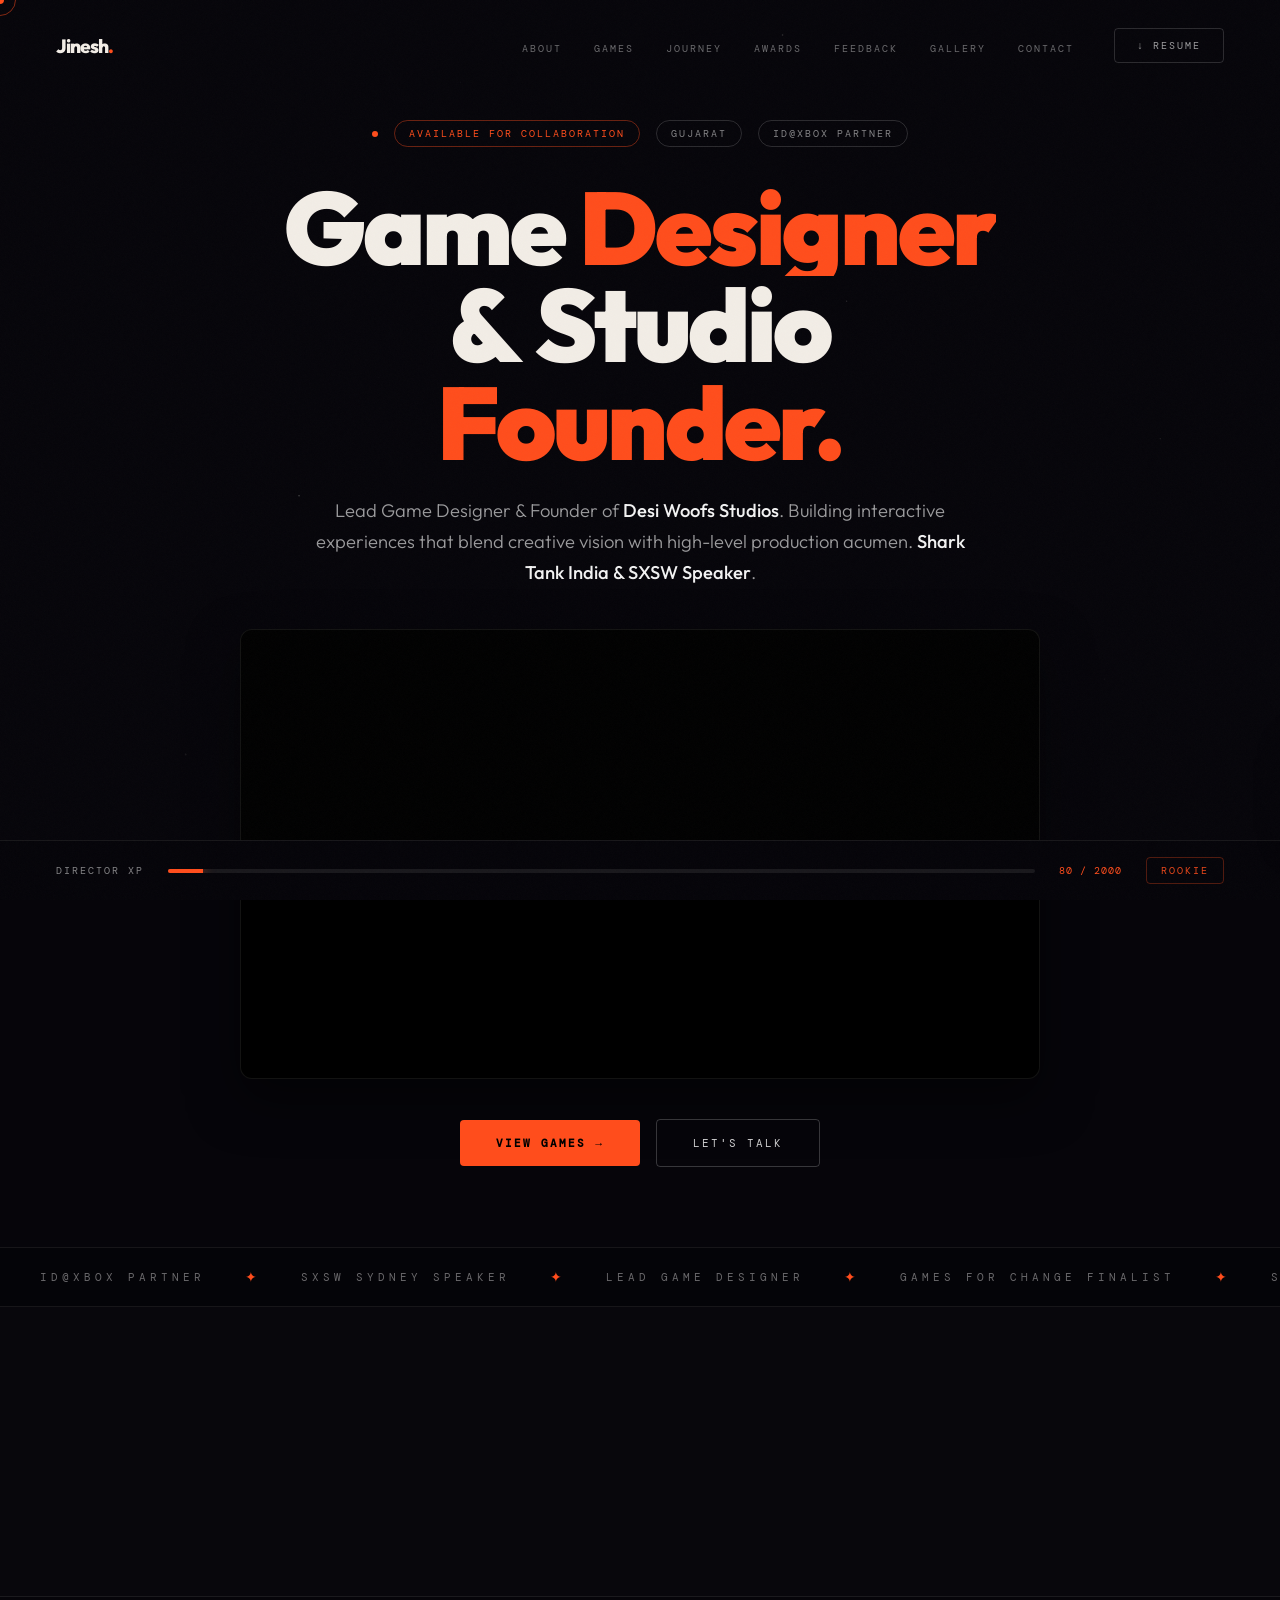
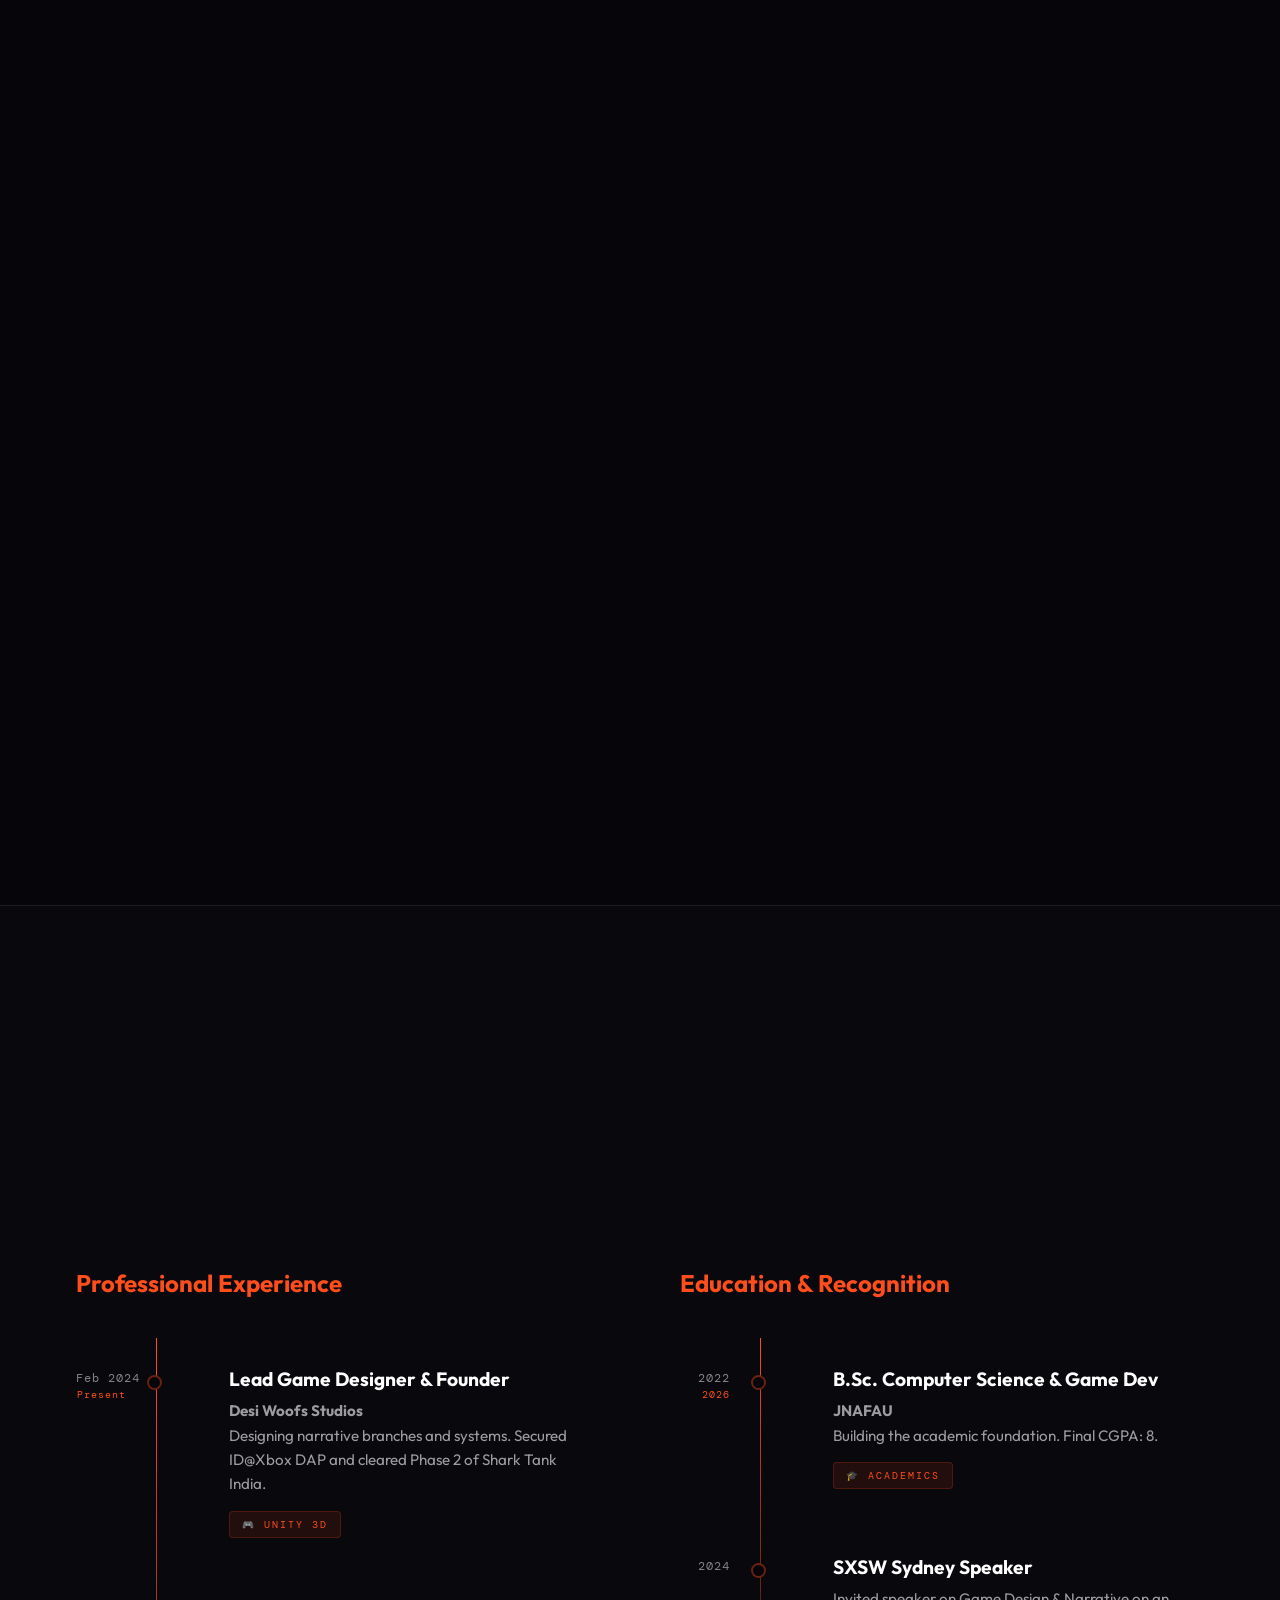
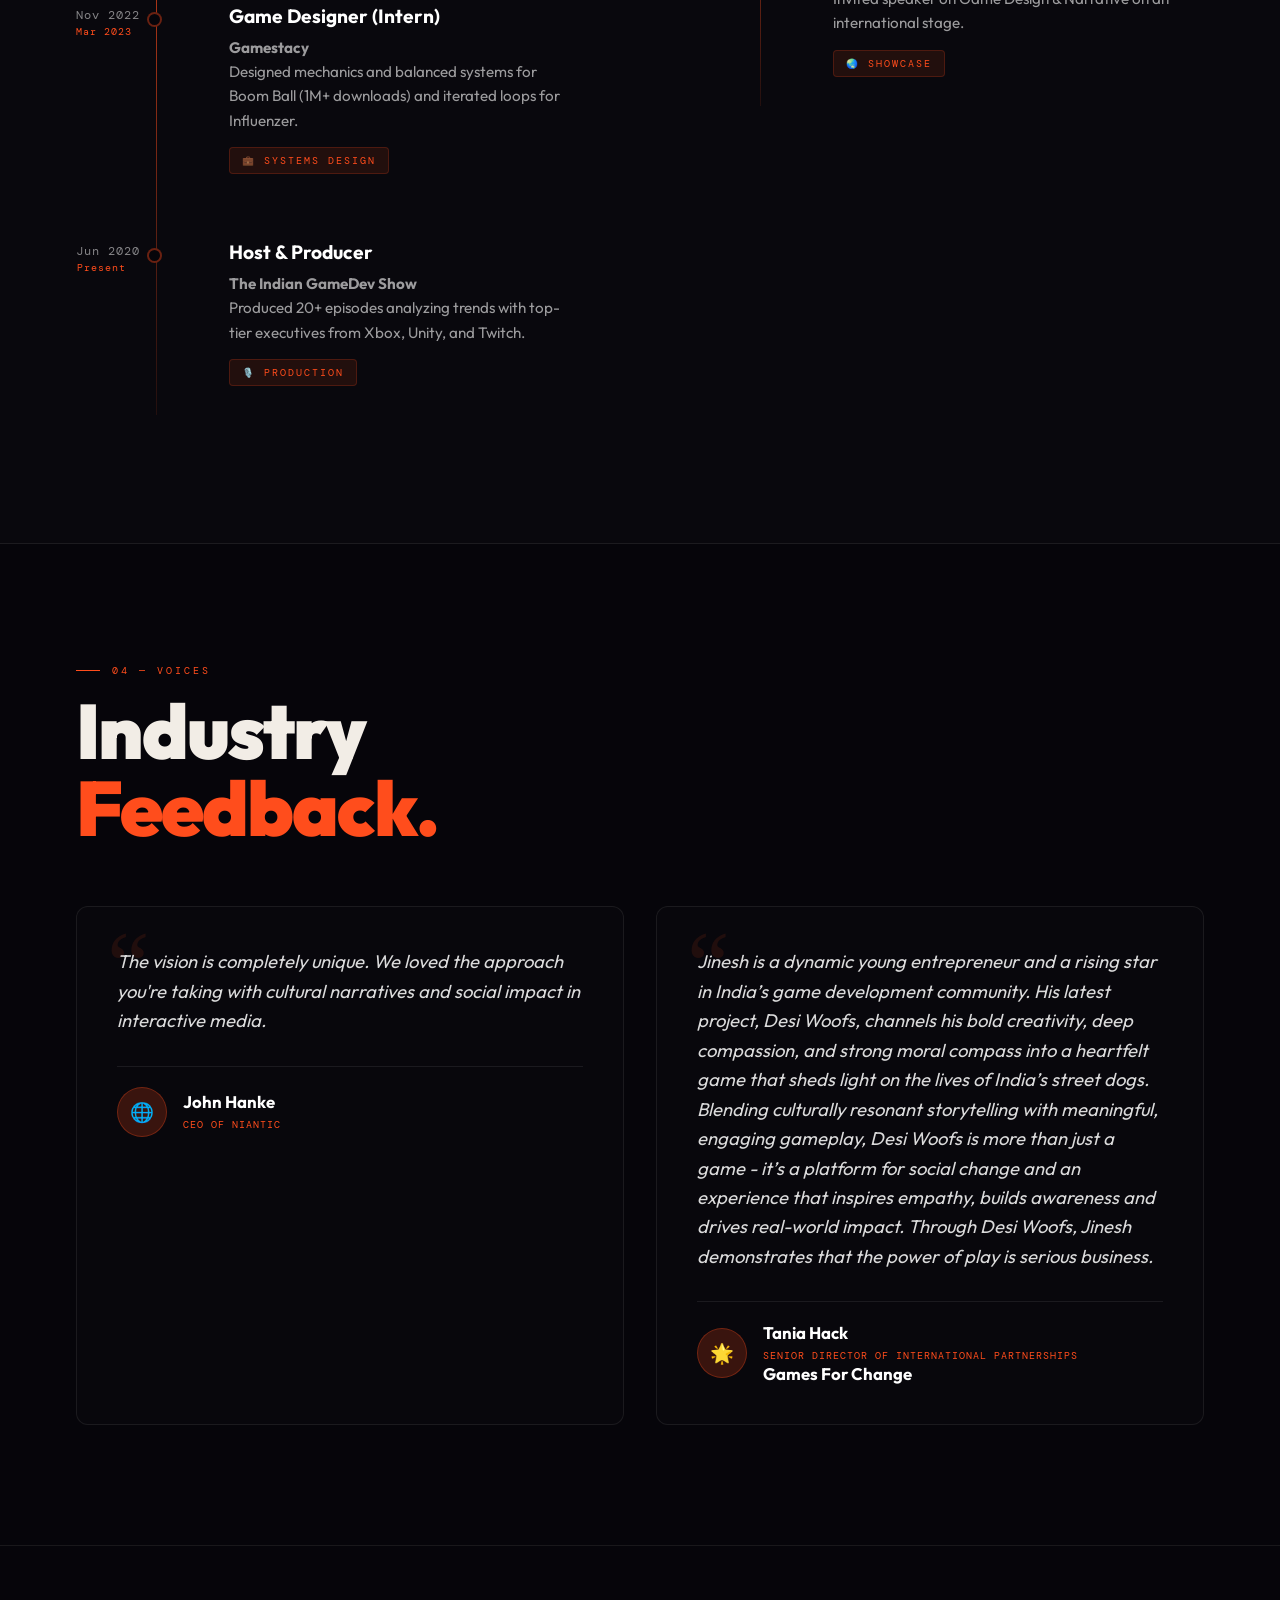
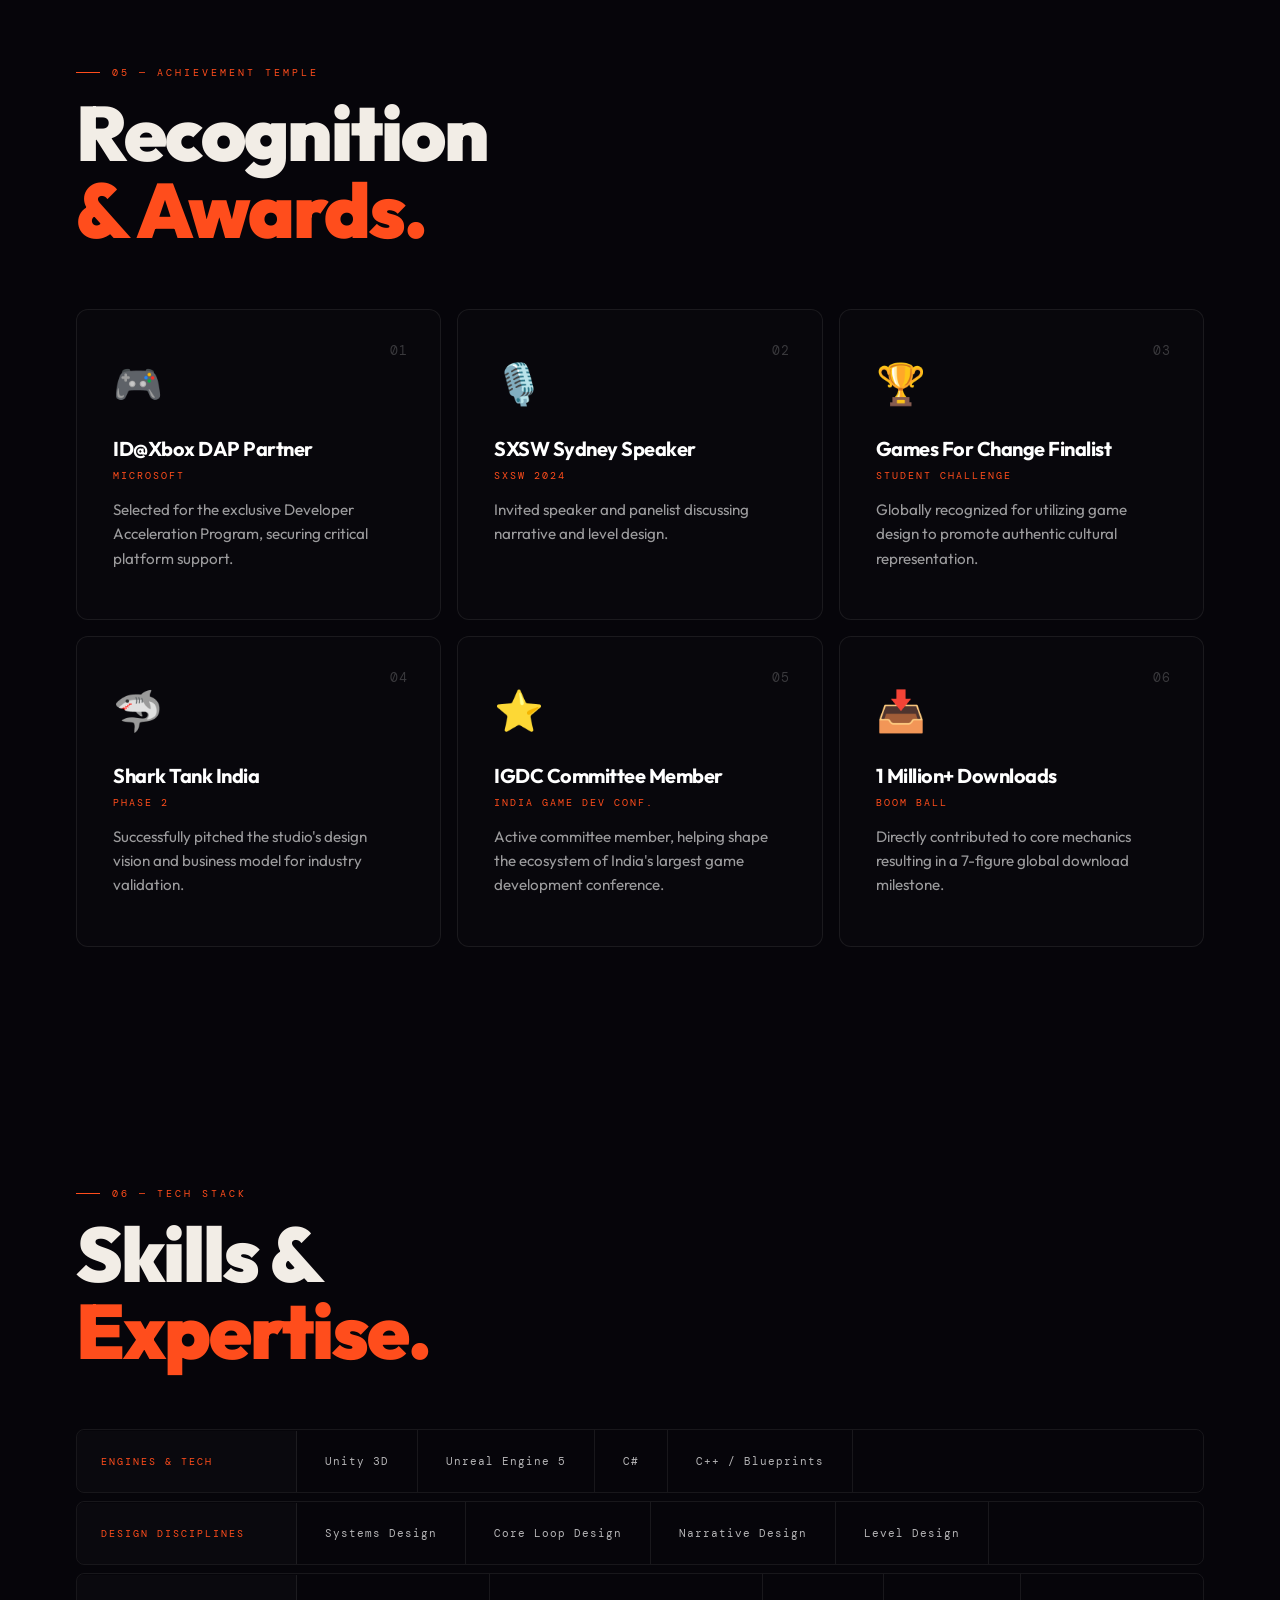
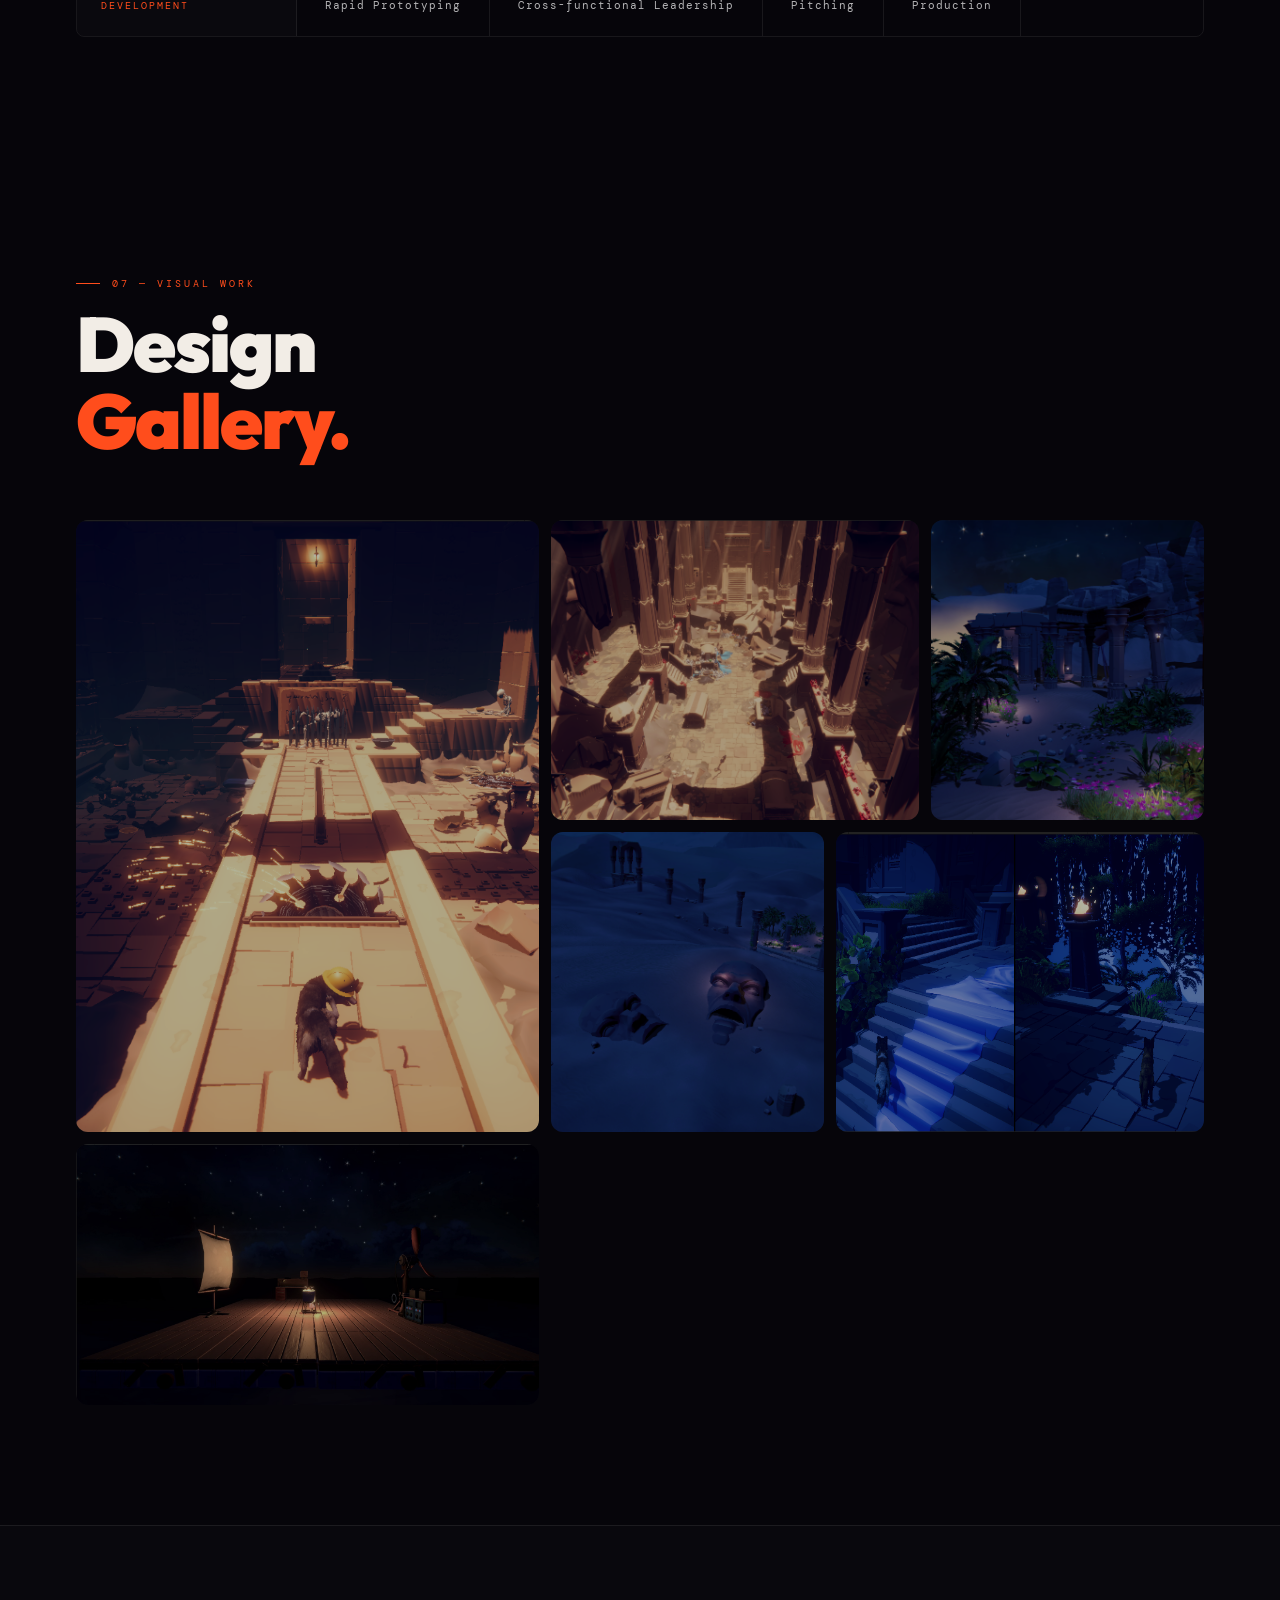
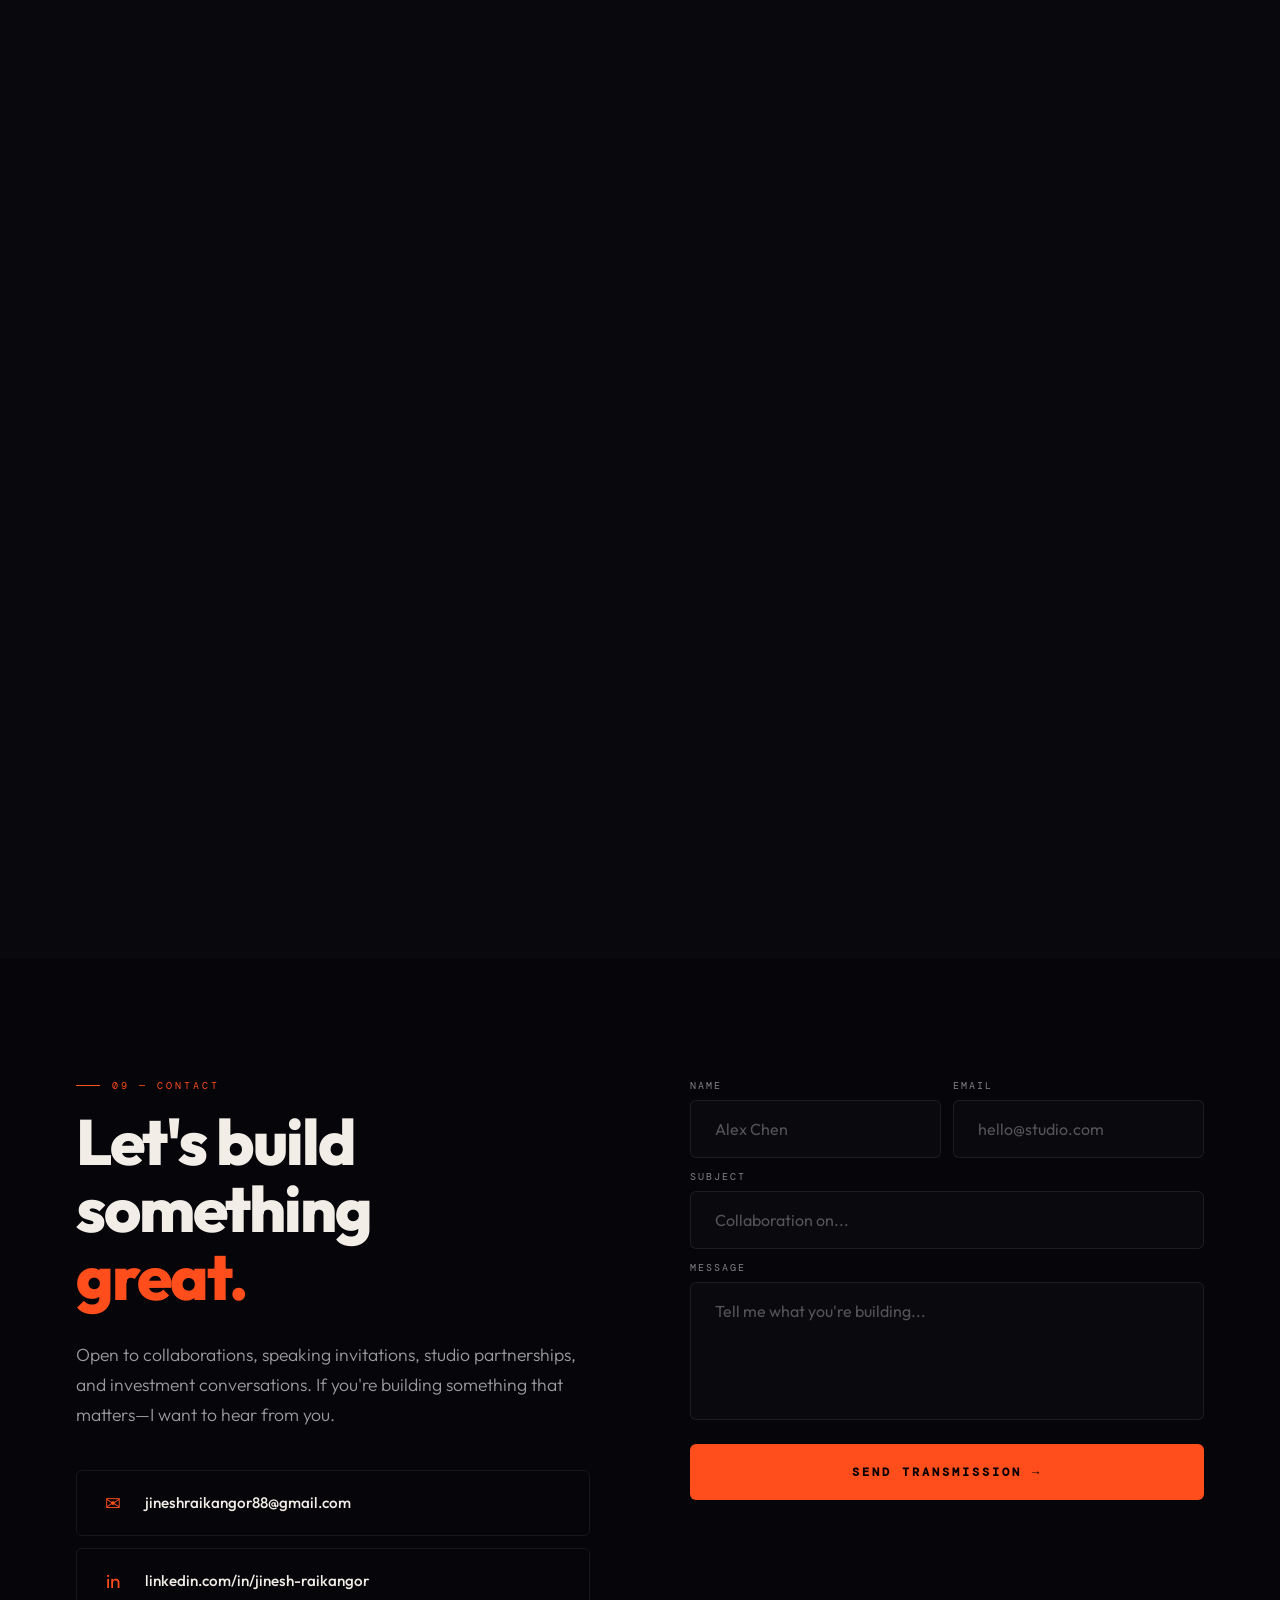
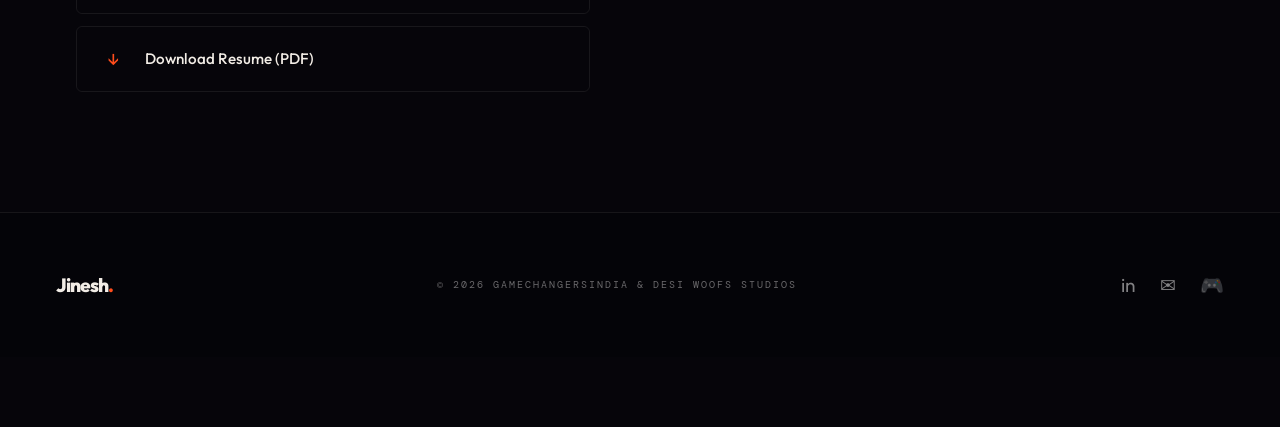
==== commit 0ed8981c: "ss" ====
--- a/index.html
+++ b/index.html
@@ -614,19 +614,25 @@
         <div class="test-author">
           <div class="ta-avatar">🌐</div>
           <div class="ta-info">
-            <strong>CEO of Niantic</strong>
-            <span>Shark Tank India Pitch Review</span>
+            <strong>John Hanke</strong>
+            <span>CEO of Niantic</span>
           </div>
         </div>
       </div>
       
       <div class="test-card" onclick="xp('Read feedback',50)">
-        <p class="test-quote">Highly appreciated the Sermon demo showcased at SXSW. It's incredibly promising to see this level of atmospheric design emerging from the indie scene.</p>
+        <p class="test-quote">Jinesh is a dynamic young entrepreneur and a rising star in India’s game development community. His 
+latest project, Desi Woofs, channels his bold creativity, deep compassion, and strong moral compass into 
+a heartfelt game that sheds light on the lives of India’s street dogs. Blending culturally resonant 
+storytelling with meaningful, engaging gameplay, Desi Woofs is more than just a game - it’s a platform for 
+social change and an experience that inspires empathy, builds awareness and drives real-world impact. 
+Through Desi Woofs, Jinesh demonstrates that the power of play is serious business.</p>
         <div class="test-author">
-          <div class="ta-avatar">🎮</div>
+          <div class="ta-avatar">🌟</div>
           <div class="ta-info">
-            <strong>Sarah Bond</strong>
-            <span>President of Xbox</span>
+            <strong>Tania Hack</strong>
+            <span>Senior Director of International Partnerships</span>
+            <strong>Games For Change</strong>
           </div>
         </div>
       </div>
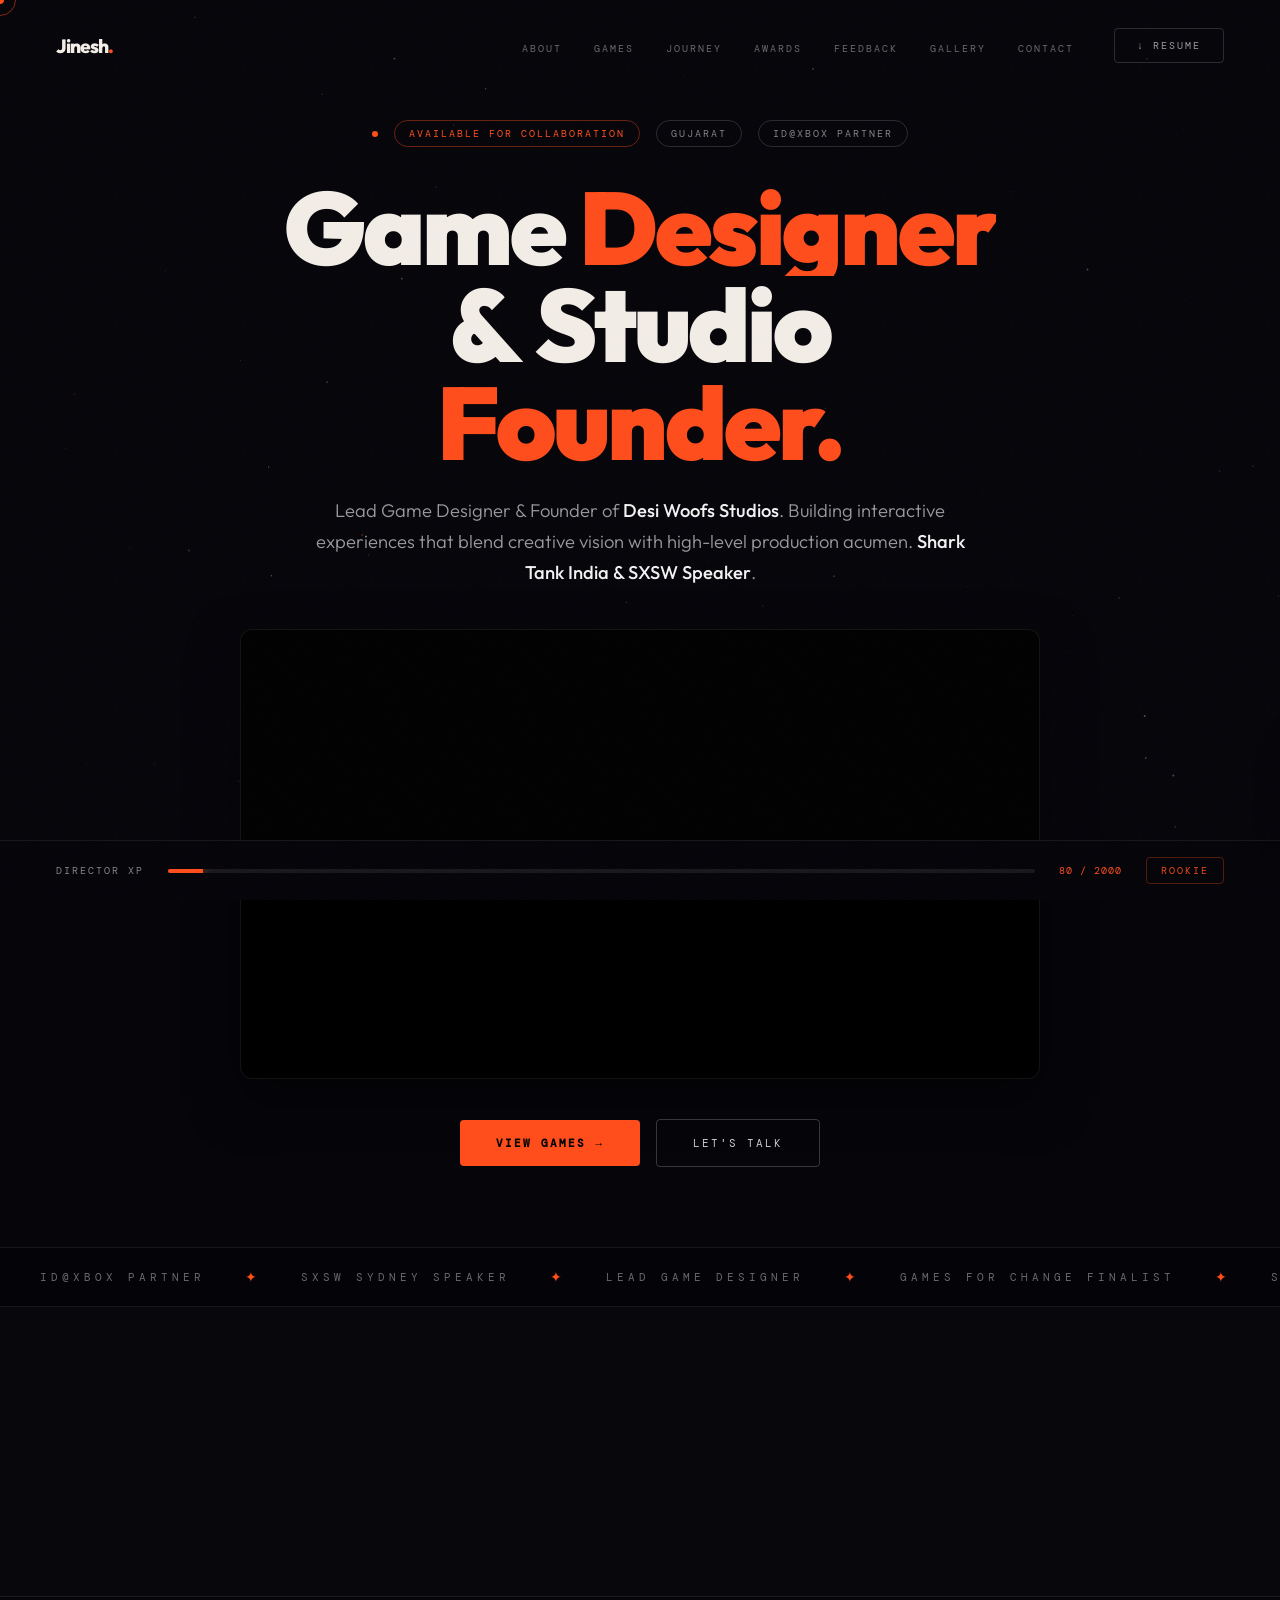
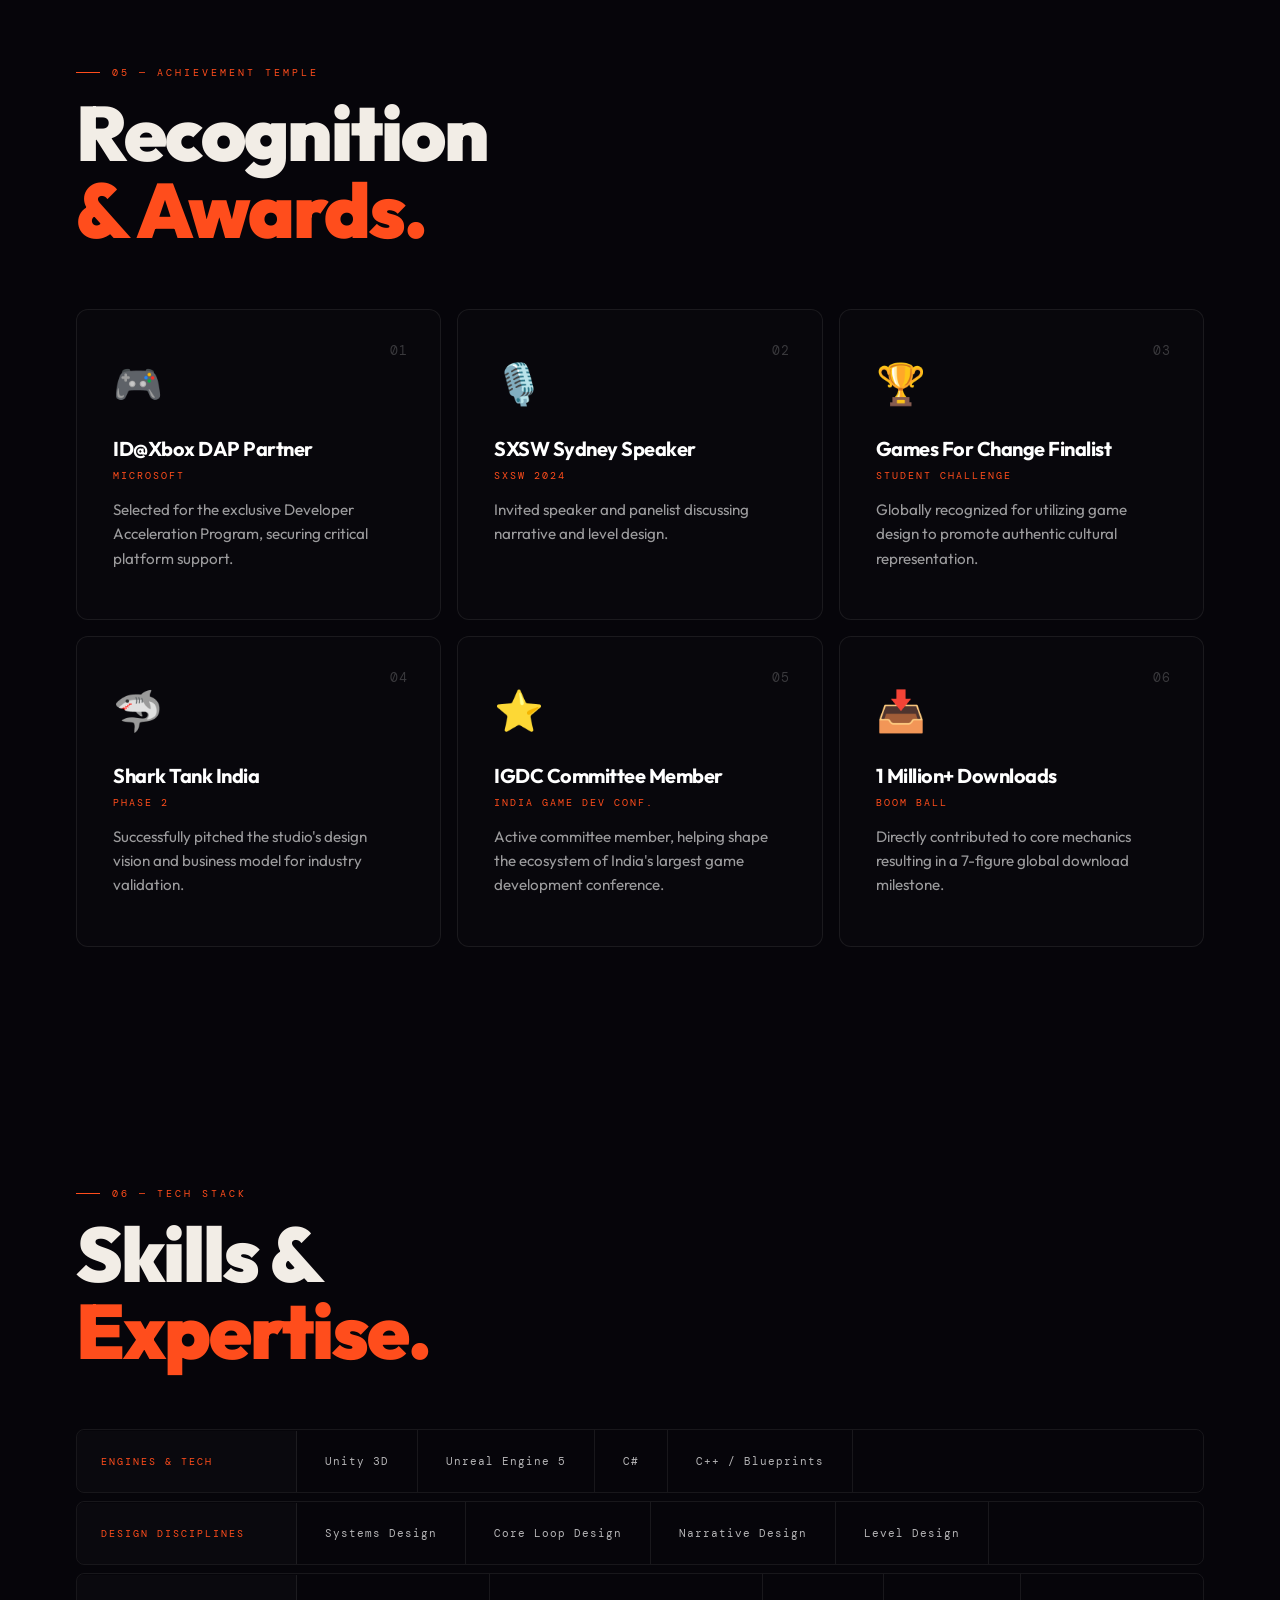
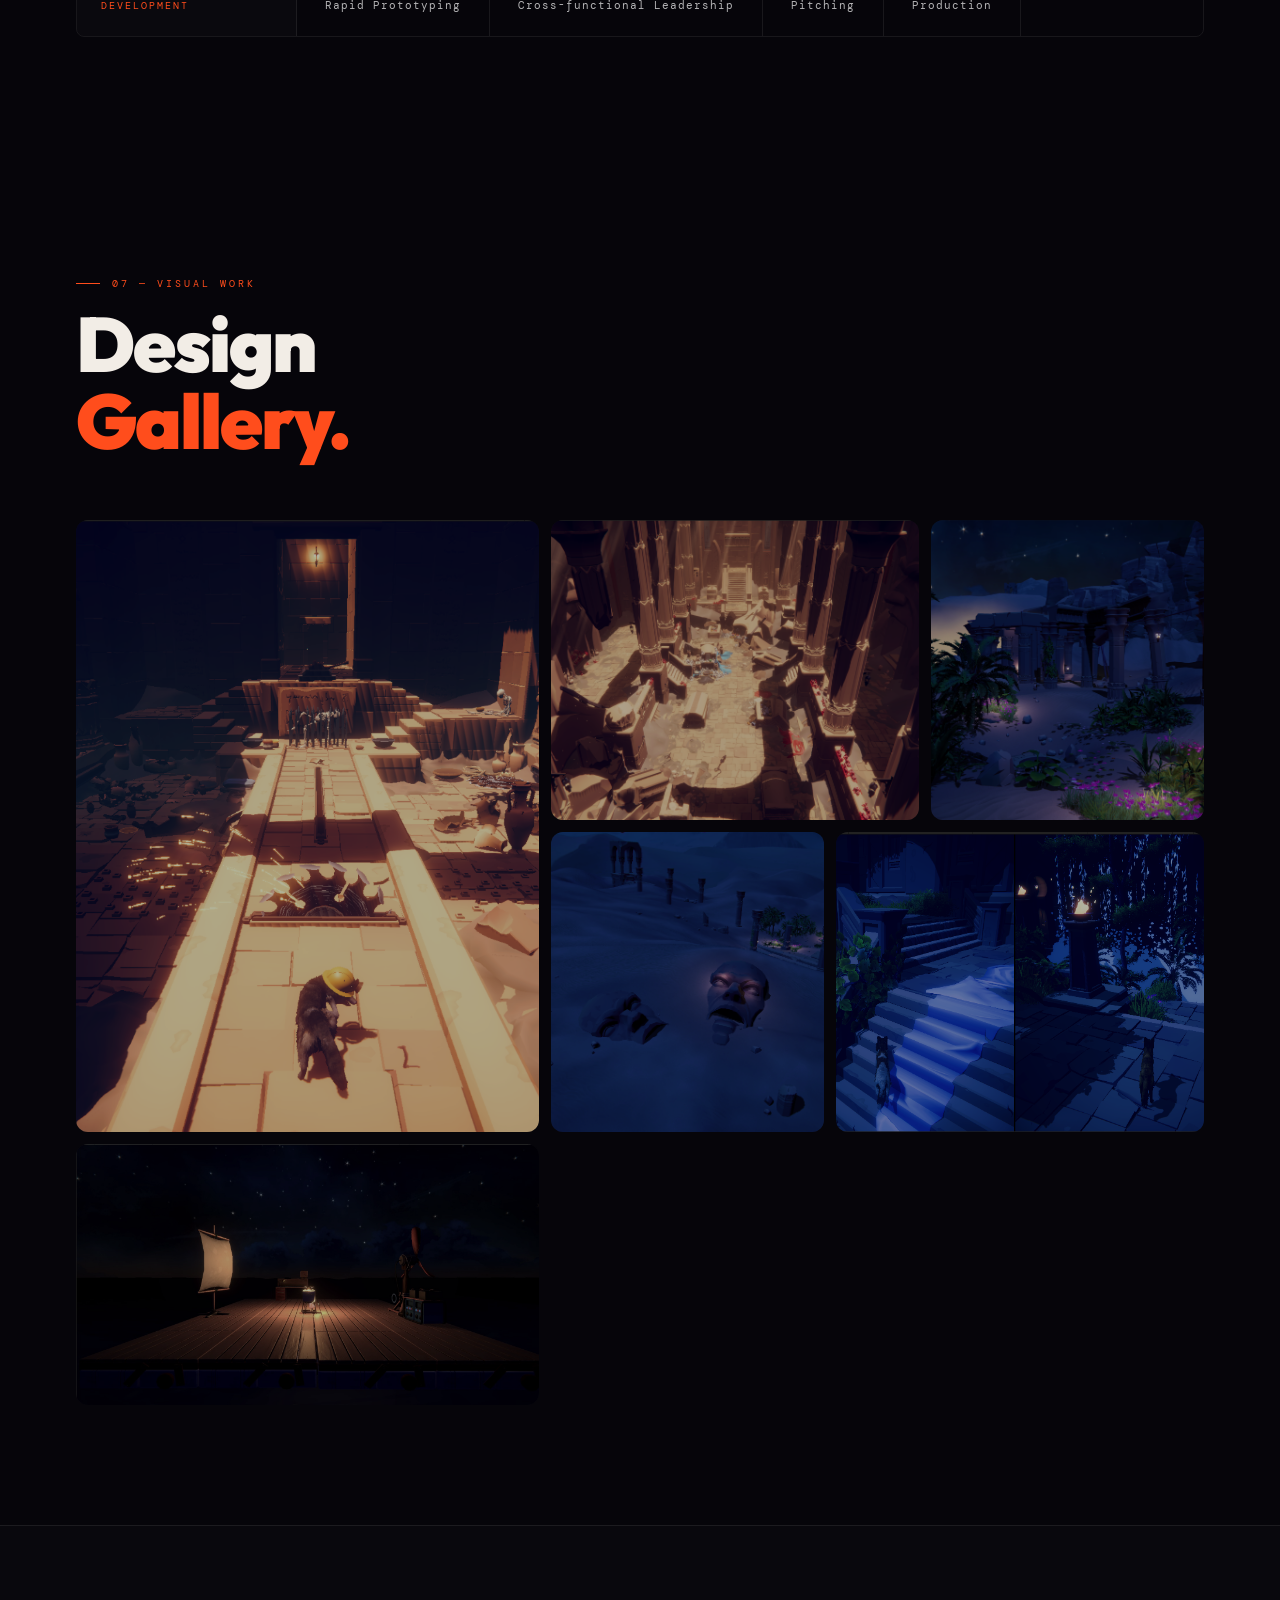
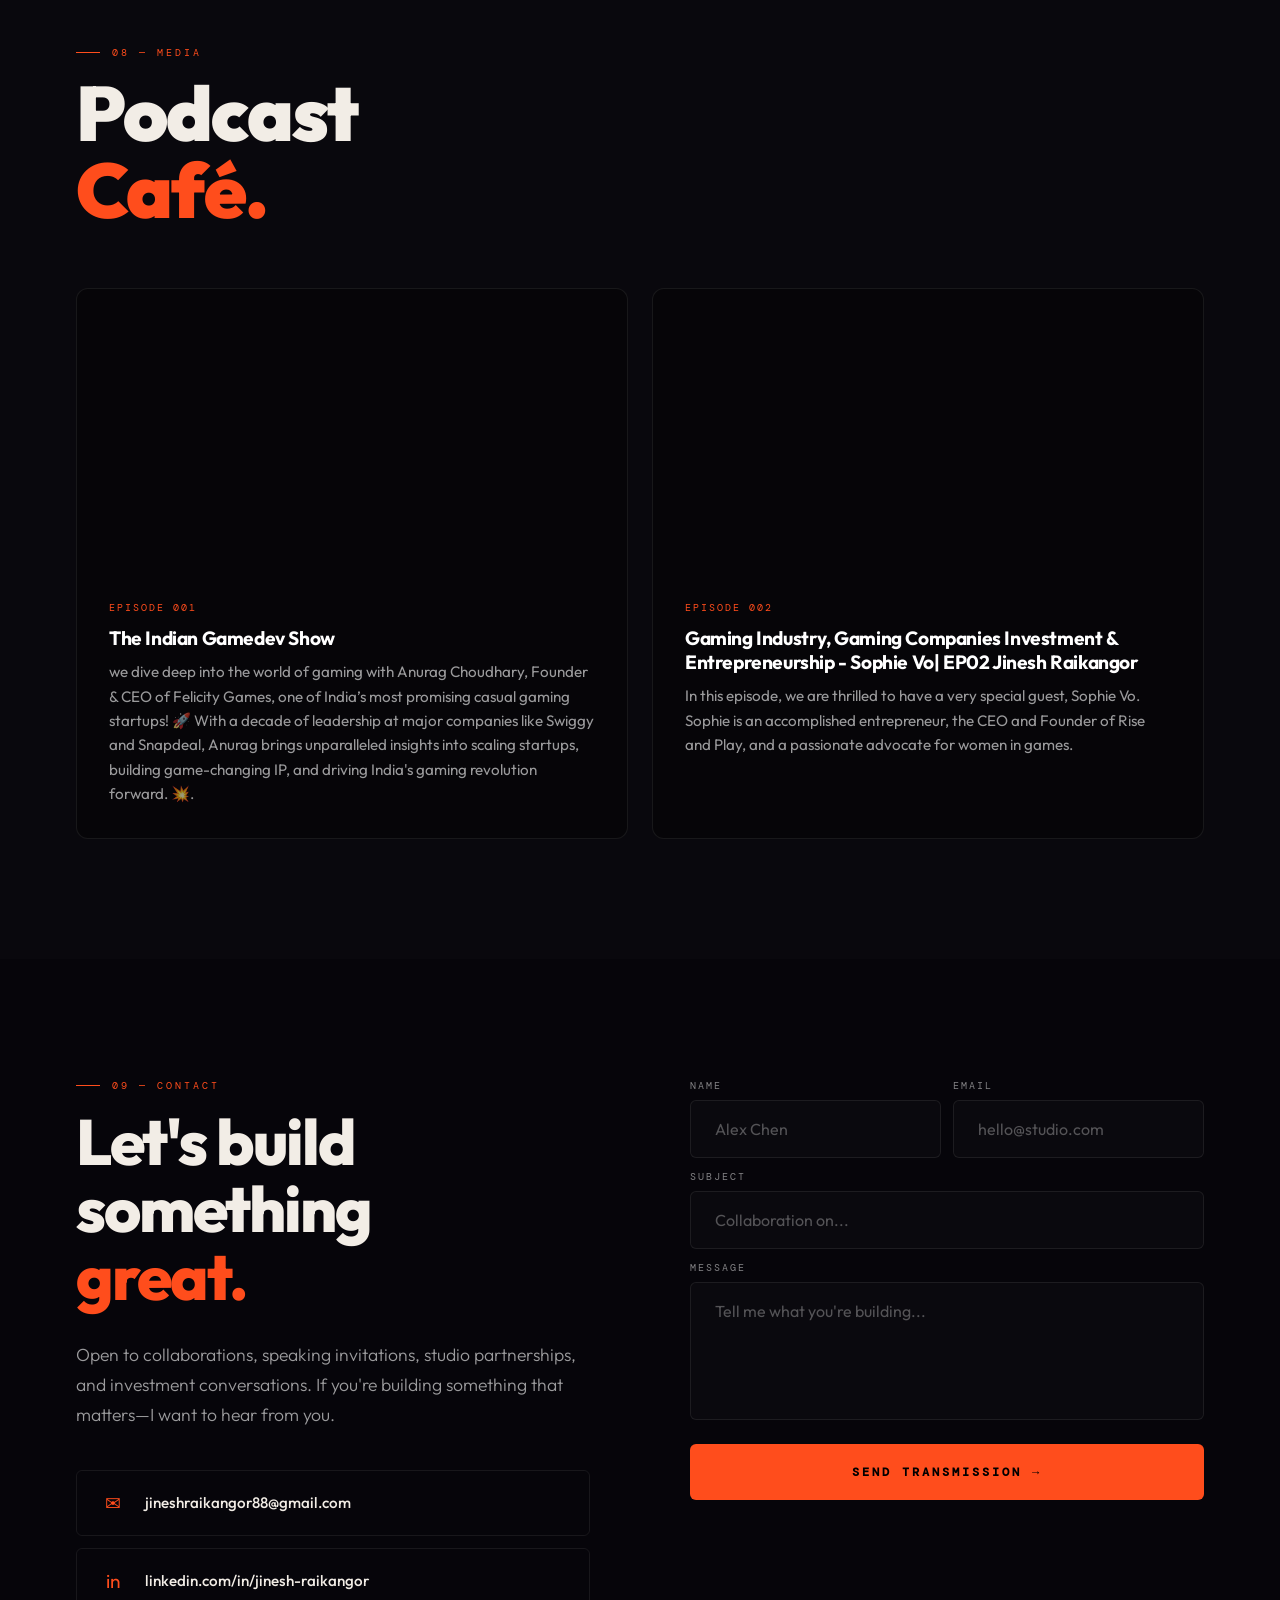
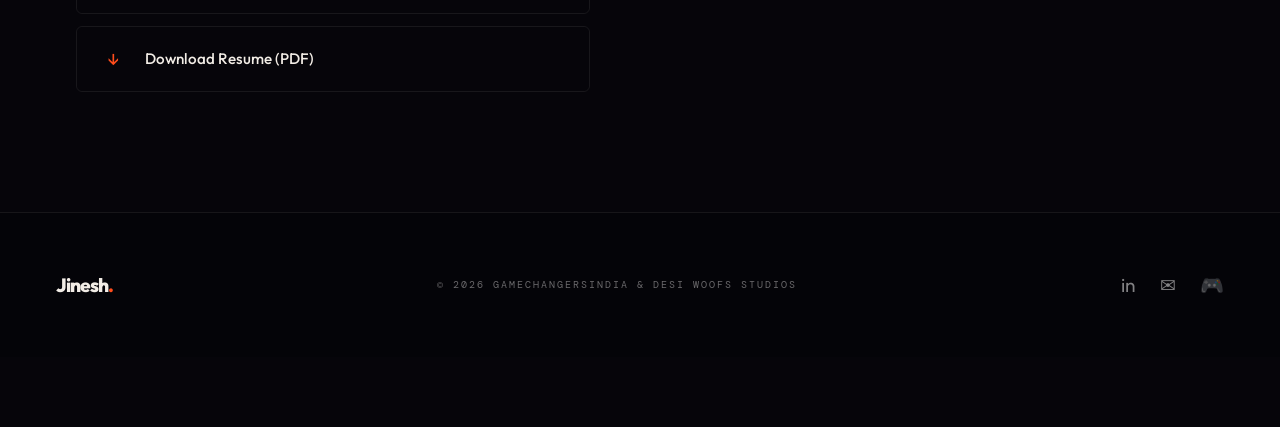
==== commit bb56fe50: "gg" ====
--- a/index.html
+++ b/index.html
@@ -383,7 +383,7 @@
       <li><a href="#gallery">Gallery</a></li>
       <li><a href="#contact">Contact</a></li>
     </ul>
-    <a href="Jinesh CV 2026.pdf" download class="nav-resume">↓ Resume</a>
+    <a href="Public/Document/Jinesh _CV_2026.pdf" download class="nav-resume">↓ Resume</a>
   </div>
 </nav>
 
@@ -709,7 +709,7 @@
         <div class="contact-links reveal d2">
           <a href="mailto:jineshraikangor88@gmail.com" class="cl" onclick="xp('Clicked email',50)"><span class="cl-icon">✉</span><span class="cl-text">jineshraikangor88@gmail.com</span></a>
           <a href="https://www.linkedin.com/in/jinesh-raikangor" target="_blank" class="cl" onclick="xp('Clicked LinkedIn',50)"><span class="cl-icon">in</span><span class="cl-text">linkedin.com/in/jinesh-raikangor</span></a>
-          <a href="Jinesh CV 2026.pdf" download class="cl" onclick="xp('Downloaded resume',100)"><span class="cl-icon">↓</span><span class="cl-text">Download Resume (PDF)</span></a>
+          <a href="Public/Document/Jinesh _CV_2026.pdf" target="_blank" class="cl" onclick="xp('Downloaded resume',100)"><span class="cl-icon">↓</span><span class="cl-text">Download Resume (PDF)</span></a>
         </div>
       </div>
       <div class="reveal d2">
@@ -734,7 +734,7 @@
   <div class="ft-s">
     <a href="https://www.linkedin.com/in/jinesh-raikangor" target="_blank">in</a>
     <a href="mailto:jineshraikangor88@gmail.com">✉</a>
-    <a href="https://troj4nblazing.itch.io/sermon" target="_blank">🎮</a>
+    <a href="https://desiwoofs.com" target="_blank">🎮</a>
   </div>
 </footer>
 <div class="spacer-bottom"></div>
